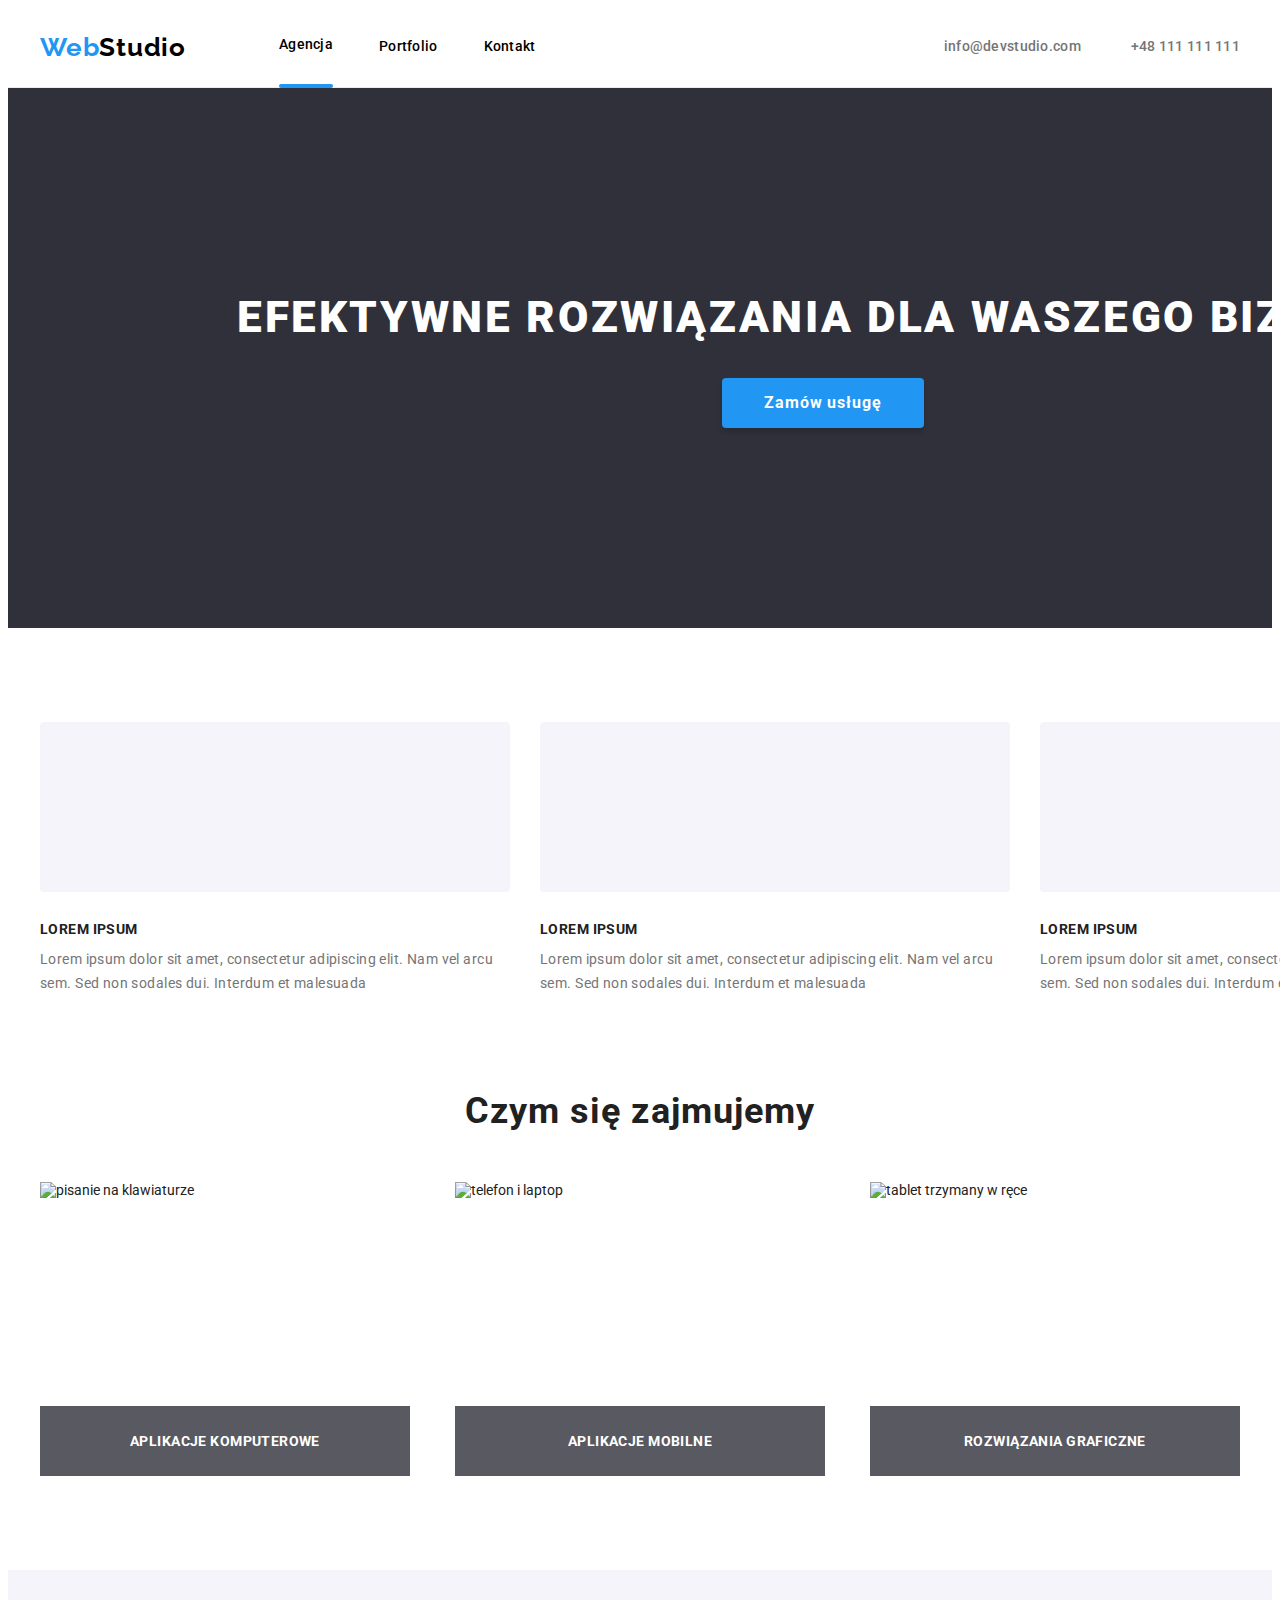
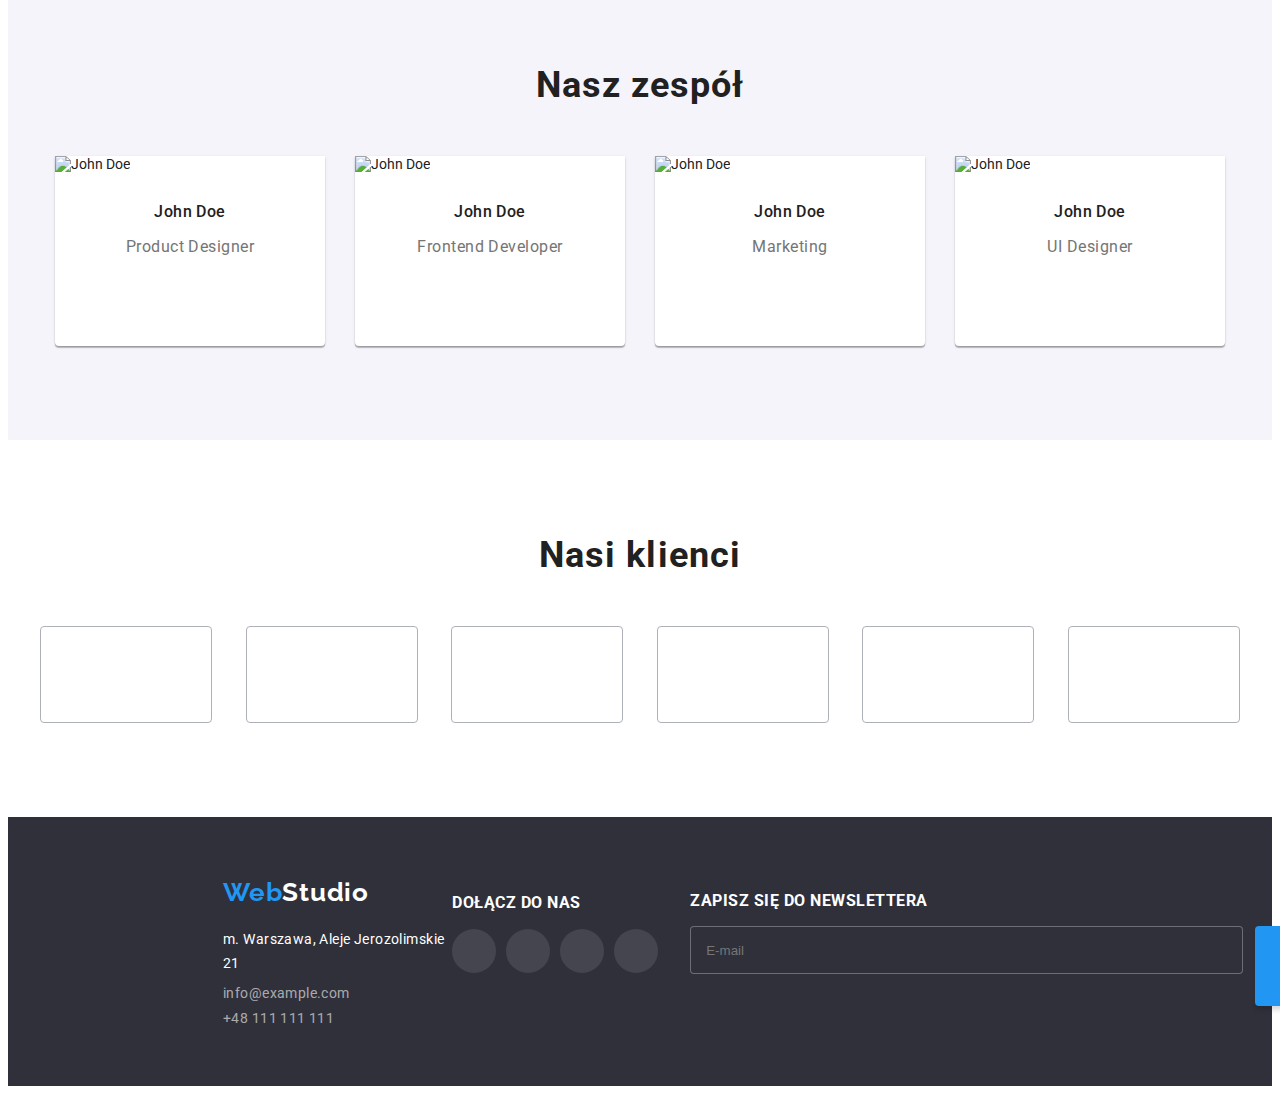
==== index.html @ e133c903 "start" ====
<!DOCTYPE html>
<html lang="pl">
    <head>
        <meta charset="UTF-8" />
        <title>Web Studio</title>
        <link
            rel="stylesheet"
            href="https://cdnjs.cloudflare.com/ajax/libs/modern-normalize/1.1.0/modern-normalize.min.css"
            integrity="sha512-wpPYUAdjBVSE4KJnH1VR1HeZfpl1ub8YT/NKx4PuQ5NmX2tKuGu6U/JRp5y+Y8XG2tV+wKQpNHVUX03MfMFn9Q=="
            crossorigin="anonymous"
            referrerpolicy="no-referrer"
        />
        <link rel="preconnect" href="https://fonts.googleapis.com" />
        <link rel="preconnect" href="https://fonts.gstatic.com" crossorigin />
        <link
            href="https://fonts.googleapis.com/css2?family=Raleway:wght@700&family=Roboto:ital,wght@0,400;0,500;0,900;1,700&display=swap"
            rel="stylesheet"
        />
        <link rel="stylesheet" href="css/styles.css" />
    </head>
    <body>
        <!-- HEADER -->
        <header class="page-header-background">
            <div class="container page-header">
                <div class="studio-nav-section">
                    <a href="index.html" class="logo"
                        >Web<span class="logo logo-black">Studio</span></a
                    >
                    <nav class="nav-section">
                        <ul class="menu-nav">
                            <li>
                                <a
                                    class="menu-nav-link link-active"
                                    href="index.html"
                                    >Agencja</a
                                >
                            </li>
                            <li>
                                <a class="menu-nav-link" href="portfolio.html"
                                    >Portfolio</a
                                >
                            </li>
                            <li>
                                <a class="menu-nav-link" href="#">Kontakt</a>
                            </li>
                        </ul>
                    </nav>
                </div>

                <div class="contact-header">
                    <a
                        class="contact-header header-icon"
                        href="mailto:info@devstudio.com"
                    >
                        <svg class="icon-envelope" width="16" height="12">
                            <use href="./images/icons.svg#icon-envelope"></use>
                        </svg>
                        info@devstudio.com</a
                    >

                    <a
                        class="contact-header header-icon"
                        href="tel:+48111111111"
                    >
                        <svg class="icon-smartphone" width="10" height="16">
                            <use
                                href="./images/icons.svg#icon-smartphone"
                            ></use>
                        </svg>
                        +48 111 111 111</a
                    >
                </div>
            </div>
        </header>

        <main>
            <!-- HERO -->
            <section class="hero-bg">
                <div class="hero">
                    <div class="container">
                        <h1 class="hero-title">
                            Efektywne rozwiązania dla waszego biznesu
                        </h1>
                        <button
                            class="hero-button"
                            type="button"
                            data-modal-open
                        >
                            Zamów usługę
                        </button>

                        <div class="backdrop is-hidden" data-modal>
                            <div class="modal">
                                <button
                                    type="button"
                                    class="modal-button"
                                    data-modal-close
                                >
                                    x
                                </button>

                                <form class="signup-form" name="signup-form">
                                    <h2 class="signup-form-title">
                                        Zostaw swoje dane w formularzu poniżej
                                    </h2>
                                    <label class="signup-form-label" for="name">
                                        Imię
                                        <svg
                                            class="signup-form-icon"
                                            width="18"
                                            height="18"
                                        >
                                            <use
                                                href="./images/icons.svg#icon-person"
                                            ></use>
                                        </svg>
                                        <input
                                            id="name"
                                            type="text"
                                            name="name"
                                            class="signup-form-input"
                                        />
                                    </label>

                                    <label class="signup-form-label">
                                        Telefon
                                        <svg
                                            class="signup-form-icon"
                                            width="18"
                                            height="18"
                                        >
                                            <use
                                                href="./images/icons.svg#icon-phone"
                                            ></use>
                                        </svg>
                                        <input
                                            class="signup-form-input"
                                            type="tel"
                                            name="phonenumber"
                                        />
                                    </label>

                                    <label class="signup-form-label">
                                        Email
                                        <svg
                                            class="signup-form-icon"
                                            width="18"
                                            height="18"
                                        >
                                            <use
                                                href="./images/icons.svg#icon-email-black"
                                            ></use>
                                        </svg>
                                        <input
                                            type="email"
                                            name="email"
                                            class="signup-form-input"
                                        />
                                    </label>

                                    <label
                                        for="textarea"
                                        class="signup-form-label"
                                        >Komentarz
                                        <textarea
                                            class="signup-form-text"
                                            id="textarea"
                                            name="comment"
                                            rows="5"
                                            placeholder="Wprowadź tekst"
                                        ></textarea>
                                    </label>

                                    <div class="signup-form-policy">
                                        <input
                                            class="policy-checkbox-button hidden-checkbox"
                                            type="checkbox"
                                            name="checkbox"
                                            id="policy-checkbox"
                                        />

                                        <label
                                            class="policy-checkbox"
                                            for="policy-checkbox"
                                            >Oświadczam iż akceptuję
                                            <a class="policy-terms" href="#"
                                                >Regulamin </a
                                            >i
                                            <a class="policy-terms" href="#">
                                                Politykę Prywatności.</a
                                            ></label
                                        >
                                    </div>
                                    <button
                                        class="signup-form-btn"
                                        type="submit"
                                    >
                                        Wyślij
                                    </button>
                                </form>
                            </div>
                        </div>
                    </div>
                </div>
            </section>
            <!--ADVANTAGES-->
            <section class="advantages">
                <div class="container">
                    <dl class="advantages-list">
                        <div class="advantages-item">
                            <div class="advantage-icon">
                                <svg width="70" height="70">
                                    <use
                                        width="70"
                                        height="70"
                                        href="./images/icons.svg#icon-antenna-1"
                                    ></use>
                                </svg>
                            </div>

                            <dt class="advantages-title">Lorem ipsum</dt>
                            <dd class="advantages-description">
                                Lorem ipsum dolor sit amet, consectetur
                                adipiscing elit. Nam vel arcu sem. Sed non
                                sodales dui. Interdum et malesuada
                            </dd>
                        </div>
                        <div class="advantages-item">
                            <div class="advantage-icon">
                                <svg width="70" height="70">
                                    <use
                                        width="70"
                                        height="70"
                                        href="./images/icons.svg#icon-clock-1"
                                    ></use>
                                </svg>
                            </div>
                            <dt class="advantages-title">Lorem ipsum</dt>
                            <dd class="advantages-description">
                                Lorem ipsum dolor sit amet, consectetur
                                adipiscing elit. Nam vel arcu sem. Sed non
                                sodales dui. Interdum et malesuada
                            </dd>
                        </div>
                        <div class="advantages-item">
                            <div class="advantage-icon">
                                <svg width="70" height="70">
                                    <use
                                        width="70"
                                        height="70"
                                        href="./images/icons.svg#icon-diagram-1"
                                    ></use>
                                </svg>
                            </div>

                            <dt class="advantages-title">Lorem ipsum</dt>
                            <dd class="advantages-description">
                                Lorem ipsum dolor sit amet, consectetur
                                adipiscing elit. Nam vel arcu sem. Sed non
                                sodales dui. Interdum et malesuada
                            </dd>
                        </div>
                        <div class="advantages-item">
                            <div class="advantage-icon">
                                <svg width="70" height="70">
                                    <use
                                        width="70"
                                        height="70"
                                        href="./images/icons.svg#icon-astronaut-1"
                                    ></use>
                                </svg>
                            </div>
                            <dt class="advantages-title">Lorem ipsum</dt>
                            <dd class="advantages-description">
                                Lorem ipsum dolor sit amet, consectetur
                                adipiscing elit. Nam vel arcu sem. Sed non
                                sodales dui. Interdum et malesuada
                            </dd>
                        </div>
                    </dl>
                </div>
            </section>
            <!--WHAT WE DO-->
            <section class="section">
                <div class="container">
                    <h2 class="job-header">Czym się zajmujemy</h2>
                    <ul class="job-list">
                        <li class="job-container">
                            <img
                                class="job-item"
                                src="images/what_we_do/box1.jpg"
                                alt="pisanie na klawiaturze"
                                width="370"
                                height="294"
                            />
                            <div class="job-overlay">
                                <p class="job-text">Aplikacje komputerowe</p>
                            </div>
                        </li>
                        <li class="job-container">
                            <img
                                class="job-item"
                                src="images/what_we_do/box2.jpg"
                                alt="telefon i laptop"
                                width="370"
                                height="294"
                            />
                            <div class="job-overlay">
                                <p class="job-text">Aplikacje mobilne</p>
                            </div>
                        </li>
                        <li class="job-container">
                            <img
                                class="job-item"
                                src="images/what_we_do/box3.jpg"
                                alt="tablet trzymany w ręce"
                                width="370"
                                height="294"
                            />
                            <div class="job-overlay">
                                <p class="job-text">Rozwiązania graficzne</p>
                            </div>
                        </li>
                    </ul>
                </div>
            </section>

            <!--OUR TEAM-->
            <section class="team section">
                <div class="container">
                    <h2 class="team-header">Nasz zespół</h2>
                    <!-- EMPLOYEE LIST -->
                    <ul class="team-list">
                        <li>
                            <div class="team-item">
                                <img
                                    src="images/our_team/img1.jpg"
                                    alt="John Doe"
                                    width="270"
                                    height="260"
                                />
                                <h3 class="team-name">John Doe</h3>
                                <p class="team-job">Product Designer</p>
                                <!-- SOCIAL LINKS LIST -->
                                <ul class="team-icons">
                                    <li class="team-icon-box">
                                        <a class="team-icons-link" href="#">
                                            <svg
                                                class="team-social"
                                                width="44"
                                                height="44"
                                            >
                                                <use
                                                    class="circle-insta"
                                                    width="20"
                                                    heigh="20"
                                                    href="./images/icons.svg#icon-instagram-2"
                                                ></use>
                                            </svg>
                                        </a>
                                    </li>

                                    <li class="team-icon-box">
                                        <a class="team-icons-link" href="#">
                                            <svg
                                                class="team-social"
                                                width="44"
                                                height="44"
                                            >
                                                <use
                                                    class="circle-twitter"
                                                    width="20"
                                                    href="./images/icons.svg#icon-twitter-1"
                                                ></use>
                                            </svg>
                                        </a>
                                    </li>
                                    <li class="team-icon-box">
                                        <a class="team-icons-link" href="#">
                                            <svg
                                                class="team-social"
                                                width="44"
                                                height="44"
                                            >
                                                <use
                                                    class="circle-facebook"
                                                    width="20"
                                                    href="./images/icons.svg#icon-facebook-1"
                                                ></use>
                                            </svg>
                                        </a>
                                    </li>
                                    <li class="team-icon-box">
                                        <a class="team-icons-link" href="#">
                                            <svg
                                                class="team-social"
                                                width="44"
                                                height="44"
                                            >
                                                <use
                                                    class="circle-likedin"
                                                    width="20"
                                                    href="./images/icons.svg#icon-linkedin-1"
                                                ></use>
                                            </svg>
                                        </a>
                                    </li>
                                </ul>
                            </div>
                        </li>

                        <li class="team-icon-box">
                            <div class="team-item">
                                <img
                                    src="images/our_team/img2.jpg"
                                    alt="John Doe"
                                    width="270"
                                    height="260"
                                />
                                <h3 class="team-name">John Doe</h3>
                                <p class="team-job">Frontend Developer</p>
                                <ul class="team-icons">
                                    <li class="team-icon-box">
                                        <a class="team-icons-link" href="#">
                                            <svg
                                                class="team-social"
                                                width="44"
                                                height="44"
                                            >
                                                <use
                                                    class="circle-insta"
                                                    width="20"
                                                    heigh="20"
                                                    href="./images/icons.svg#icon-instagram-2"
                                                ></use>
                                            </svg>
                                        </a>
                                    </li>

                                    <li class="team-icon-box">
                                        <a class="team-icons-link" href="#">
                                            <svg
                                                class="team-social"
                                                width="44"
                                                height="44"
                                            >
                                                <use
                                                    class="circle-twitter"
                                                    width="20"
                                                    href="./images/icons.svg#icon-twitter-1"
                                                ></use>
                                            </svg>
                                        </a>
                                    </li>
                                    <li class="team-icon-box">
                                        <a class="team-icons-link" href="#">
                                            <svg
                                                class="team-social"
                                                width="44"
                                                height="44"
                                            >
                                                <use
                                                    class="circle-facebook"
                                                    width="20"
                                                    href="./images/icons.svg#icon-facebook-1"
                                                ></use>
                                            </svg>
                                        </a>
                                    </li>
                                    <li class="team-icon-box">
                                        <a class="team-icons-link" href="#">
                                            <svg
                                                class="team-social"
                                                width="44"
                                                height="44"
                                            >
                                                <use
                                                    class="circle-likedin"
                                                    width="20"
                                                    href="./images/icons.svg#icon-linkedin-1"
                                                ></use>
                                            </svg>
                                        </a>
                                    </li>
                                </ul>
                            </div>
                        </li>
                        <li>
                            <div class="team-item">
                                <img
                                    src="images/our_team/img3.jpg"
                                    alt="John Doe"
                                    width="270"
                                    height="260"
                                />
                                <h3 class="team-name">John Doe</h3>
                                <p class="team-job">Marketing</p>
                                <ul class="team-icons">
                                    <li class="team-icon-box">
                                        <a class="team-icons-link" href="#">
                                            <svg
                                                class="team-social"
                                                width="44"
                                                height="44"
                                            >
                                                <use
                                                    class="circle-insta"
                                                    width="20"
                                                    heigh="20"
                                                    href="./images/icons.svg#icon-instagram-2"
                                                ></use>
                                            </svg>
                                        </a>
                                    </li>

                                    <li class="team-icon-box">
                                        <a class="team-icons-link" href="#">
                                            <svg
                                                class="team-social"
                                                width="44"
                                                height="44"
                                            >
                                                <use
                                                    class="circle-twitter"
                                                    width="20"
                                                    href="./images/icons.svg#icon-twitter-1"
                                                ></use>
                                            </svg>
                                        </a>
                                    </li>
                                    <li class="team-icon-box">
                                        <a class="team-icons-link" href="#">
                                            <svg
                                                class="team-social"
                                                width="44"
                                                height="44"
                                            >
                                                <use
                                                    class="circle-facebook"
                                                    width="20"
                                                    href="./images/icons.svg#icon-facebook-1"
                                                ></use>
                                            </svg>
                                        </a>
                                    </li>
                                    <li class="team-icon-box">
                                        <a class="team-icons-link" href="#">
                                            <svg
                                                class="team-social"
                                                width="44"
                                                height="44"
                                            >
                                                <use
                                                    class="circle-likedin"
                                                    width="20"
                                                    href="./images/icons.svg#icon-linkedin-1"
                                                ></use>
                                            </svg>
                                        </a>
                                    </li>
                                </ul>
                            </div>
                        </li>
                        <li>
                            <div class="team-item">
                                <img
                                    src="images/our_team/img4.jpg"
                                    alt="John Doe"
                                    width="270"
                                    height="260"
                                />
                                <h3 class="team-name">John Doe</h3>
                                <p class="team-job">UI Designer</p>
                                <ul class="team-icons">
                                    <li class="team-icon-box">
                                        <a class="team-icons-link" href="#">
                                            <svg
                                                class="team-social"
                                                width="44"
                                                height="44"
                                            >
                                                <use
                                                    class="circle-insta"
                                                    width="20"
                                                    heigh="20"
                                                    href="./images/icons.svg#icon-instagram-2"
                                                ></use>
                                            </svg>
                                        </a>
                                    </li>

                                    <li class="team-icon-box">
                                        <a class="team-icons-link" href="#">
                                            <svg
                                                class="team-social"
                                                width="44"
                                                height="44"
                                            >
                                                <use
                                                    class="circle-twitter"
                                                    width="20"
                                                    href="./images/icons.svg#icon-twitter-1"
                                                ></use>
                                            </svg>
                                        </a>
                                    </li>
                                    <li class="team-icon-box">
                                        <a class="team-icons-link" href="#">
                                            <svg
                                                class="team-social"
                                                width="44"
                                                height="44"
                                            >
                                                <use
                                                    class="circle-facebook"
                                                    width="20"
                                                    href="./images/icons.svg#icon-facebook-1"
                                                ></use>
                                            </svg>
                                        </a>
                                    </li>
                                    <li class="team-icon-box">
                                        <a class="team-icons-link" href="#">
                                            <svg
                                                class="team-social"
                                                width="44"
                                                height="44"
                                            >
                                                <use
                                                    class="circle-likedin"
                                                    width="20"
                                                    href="./images/icons.svg#icon-linkedin-1"
                                                ></use>
                                            </svg>
                                        </a>
                                    </li>
                                </ul>
                            </div>
                        </li>
                    </ul>
                </div>
            </section>
            <!-- OUR CLIENTS -->
            <section class="clients section">
                <div class="container">
                    <h2 class="clients-header">Nasi klienci</h2>
                    <ul class="clients-list">
                        <li class="client-box">
                            <a class="client-item" href="#">
                                <svg width="106" height="60.04">
                                    <use
                                        class="client-logo"
                                        href="./images/icons.svg#icon-logo"
                                    />
                                </svg>
                            </a>
                        </li>

                        <li>
                            <a class="client-item" href="#">
                                <svg width="106" height="60.04">
                                    <use
                                        class="client-logo"
                                        href="./images/icons.svg#icon-logo-1"
                                    />
                                </svg>
                            </a>
                        </li>

                        <li>
                            <a class="client-item" href="#">
                                <svg width="106" height="60.04">
                                    <use
                                        class="client-logo"
                                        href="./images/icons.svg#icon-logo-2"
                                    />
                                </svg>
                            </a>
                        </li>
                        <li>
                            <a class="client-item" href="#">
                                <svg width="106" height="60.04">
                                    <use
                                        class="client-logo"
                                        href="./images/icons.svg#icon-logo-3"
                                    />
                                </svg>
                            </a>
                        </li>
                        <li>
                            <a class="client-item" href="#">
                                <svg width="106" height="60.04">
                                    <use
                                        class="client-logo"
                                        href="./images/icons.svg#icon-logo-4"
                                    />
                                </svg>
                            </a>
                        </li>
                        <li>
                            <a class="client-item" href="#">
                                <svg width="106" height="60.04">
                                    <use
                                        class="client-logo"
                                        href="./images/icons.svg#icon-logo-5"
                                    />
                                </svg>
                            </a>
                        </li>
                    </ul>
                </div>
            </section>
        </main>
        <!-- FOOTER -->
        <footer class="footer">
            <div class="container footer-parts">
                <div class="footer-contacts">
                    <a href="index.html" class="logo"
                        >Web<span class="logo logo-white">Studio</span></a
                    >
                    <address>
                        <p class="address-footer">
                            m. Warszawa, Aleje Jerozolimskie 21
                        </p>
                        <p class="contact-footer-mail">info@example.com</p>
                        <p class="contact-footer-tel">+48 111 111 111</p>
                    </address>
                </div>
                <div class="footer-social">
                    <h3 class="footer-header">Dołącz do nas</h3>

                    <ul class="team-icons footer-icons">
                        <li class="team-icon-box">
                            <a
                                class="team-icons-link footer-icons-link"
                                href="#"
                            >
                                <svg class="team-social" width="44" height="44">
                                    <use
                                        class="circle-insta"
                                        width="20"
                                        heigh="20"
                                        href="./images/icons.svg#icon-instagram-2"
                                    ></use>
                                </svg>
                            </a>
                        </li>

                        <li class="team-icon-box">
                            <a
                                class="team-icons-link footer-icons-link"
                                href="#"
                            >
                                <svg class="team-social" width="44" height="44">
                                    <use
                                        class="circle-twitter"
                                        width="20"
                                        href="./images/icons.svg#icon-twitter-1"
                                    ></use>
                                </svg>
                            </a>
                        </li>
                        <li class="team-icon-box">
                            <a
                                class="team-icons-link footer-icons-link"
                                href="#"
                            >
                                <svg class="team-social" width="44" height="44">
                                    <use
                                        class="circle-facebook"
                                        width="20"
                                        href="./images/icons.svg#icon-facebook-1"
                                    ></use>
                                </svg>
                            </a>
                        </li>
                        <li class="team-icon-box">
                            <a
                                class="team-icons-link footer-icons-link"
                                href="#"
                            >
                                <svg class="team-social" width="44" height="44">
                                    <use
                                        class="circle-likedin"
                                        width="20"
                                        href="./images/icons.svg#icon-linkedin-1"
                                    ></use>
                                </svg>
                            </a>
                        </li>
                    </ul>
                </div>
                <div>
                    <h3 class="newsletter-cta">Zapisz się do newslettera</h3>

                    <div class="newsletter">
                        <form class="newsletter-form">
                            <label class="newsletter-label" for="newsletter">
                                <input
                                    class="newsletter-mail"
                                    type="mail"
                                    id="newsletter"
                                    name="newsletter"
                                    placeholder="E-mail"
                            /></label>
                            <button class="newsletter-btn" type="submit">
                                Zapisz się
                                <svg
                                    width="24"
                                    height="24"
                                    class="newsletter-icon"
                                >
                                    <use
                                        href="./images/icons.svg#icon-icon-send"
                                    ></use>
                                </svg>
                            </button>
                        </form>
                    </div>
                </div>
            </div>
        </footer>

        <script src="./js/modal.js"></script>
    </body>
</html>
---- css/styles.css ----
:root {
    --logo-text-color-blue: #2196f3;
    --logo-text-color-black: #000000;
    --main-font-color: #212121;
    --contact-color: #757575;
    --contact-color-footer: rgba(255, 255, 255, 0.6);
    --main-white-color: #ffffff;
    --background-color: #2f303a;
    --button-color: #f5f4fa;
    --border-color: #ececec;
    --box-shadow-color: rgba(0, 0, 0, 0.12);
    --box-shadow-color2: rgba(0, 0, 0, 0.14);
    --box-shadow-color3: rgba(0, 0, 0, 0.2);
    --box-shadow-color4: rgba(0, 0, 0, 0.06);
    --box-shadow-color5: rgba(0, 0, 0, 0.16);
    --button-border: rgba(0, 0, 0, 0.15);
    --button-shadow1: rgba(0, 0, 0, 0.1);
    --button-shadow2: rgba(0, 0, 0, 0.08);
    --item-border: #eeeeee;
    --stroke-color: #afb1b8;
    --gradient-color: rgba(47, 48, 58, 0.4);
    --footer-circle-bg: rgba(255, 255, 255, 0.1);
}

body {
    font-family: 'Roboto', serif;
    font-size: 14px;
    color: var(--main-font-color);
    text-decoration: none;
}

.container {
    width: 1200px;
    padding-left: 15px;
    padding-right: 15px;
    margin: 0 auto;
}

.logo {
    font-family: 'Raleway';
    font-size: 26px;
    font-weight: 700;
    color: var(--logo-text-color-blue);
    line-height: 1.19;
    letter-spacing: 0.03em;
    text-decoration: none;
}

.logo-black {
    color: var(--logo-text-color-black);
}
.logo-white {
    color: var(--main-white-color);
}

/* header */
.page-header-background {
    border-bottom: 1px solid var(--border-color);
    padding-top: 24px;
    padding-bottom: 24px;
}
.page-header {
    display: flex;
    align-items: center;
    justify-content: space-between;
    flex-wrap: nowrap;
    background-color: var(--main-white-color);
    border-bottom-width: 1px solid var(--border-color);
}

.nav-section {
    display: inline-flex;
    justify-content: space-between;
    align-items: center;
}

.studio-nav-section {
    display: flex;
    justify-content: space-between;
    align-items: center;
}

.menu-nav {
    font-weight: 500;
    line-height: 1.14;
    letter-spacing: 0.02em;
    text-decoration: none;
    color: var(--main-font-color);
    display: flex;
    justify-content: space-between;
    align-items: center;
    list-style: none;
    padding-left: 93px;
    gap: 46px;
    margin: 0;
}

.menu-nav-link {
    color: var(--logo-text-color-black);
    text-decoration: none;
    transition: color 250ms cubic-bezier(0.4, 0, 0.2, 1);
}

.menu-nav-link:hover,
.menu-nav-link:focus {
    color: var(--logo-text-color-blue);
}

.link-active {
}

.link-active::after {
    content: '';
    display: block;
    width: 100%;
    height: 4px;
    background-color: var(--logo-text-color-blue);
    border-radius: 2px;
    position: relative;
    bottom: -31px;
}

.contact-header {
    color: var(--contact-color);
    font-weight: 500;
    line-height: 1.14;
    letter-spacing: 0.02em;
    text-decoration: none;
    display: inline-flex;
    align-items: center;
    gap: 0 30px;
    transition: color 250ms cubic-bezier(0.4, 0, 0.2, 1);
}

.contact-header:hover {
    color: var(--logo-text-color-blue);
}

.contact-header:focus {
    color: var(--logo-text-color-blue);
}

.header-icon {
    display: inline-flex;
    gap: 10px;
}

.icon-envelope {
    fill: currentColor;
}

.icon-smartphone {
    fill: currentColor;
}

.section {
    padding-top: 94px;
    padding-bottom: 94px;
}

/* hero */

.hero-bg {
    background-color: var(--background-color);
}
.hero {
    padding: 200px;
    background-color: var(--background-color);
    background-image: linear-gradient(
            to bottom,
            var(--gradient-color),
            var(--gradient-color)
        ),
        url(../images/hero-bg.jpg);
    background-repeat: no-repeat;
    background-size: cover;
    max-width: 1600px;
    margin: 0 auto;
}

.hero-title {
    font-size: 44px;
    font-weight: 900;
    color: var(--main-white-color);
    line-height: 1.36;
    text-align: center;
    letter-spacing: 0.06em;
    text-transform: uppercase;
    margin: 0 auto;
    margin-bottom: 30px;
}

.hero-button {
    color: var(--main-white-color);
    font-family: 'Roboto', serif;
    font-weight: 700;
    font-size: 16px;
    line-height: 1.88;
    letter-spacing: 0.06em;
    background: var(--logo-text-color-blue);
    text-align: center;
    display: block;
    margin: auto;
    cursor: pointer;
    box-shadow: 0px 4px 4px var(--button-border);
    border-radius: 4px;
    border-style: none;
    padding: 10px 42px;
}
/* filter btn */
.filter-button {
    font-family: 'Roboto', serif;
    color: var(--main-font-color);
    font-size: 16px;
    font-weight: 500;
    line-height: 1.63;
    text-align: center;
    letter-spacing: 0.03em;
    background-color: var(--button-color);
    border: none;
    border-radius: 4px;
    cursor: pointer;
    padding: 6px 22px;
    transition: color 250ms cubic-bezier(0.4, 0, 0.2, 1),
        background-color 250ms cubic-bezier(0.4, 0, 0.2, 1),
        box-shadow 250ms cubic-bezier(0.4, 0, 0.2, 1);
}

.filter-button:hover {
    color: var(--main-white-color);
    background-color: var(--logo-text-color-blue);
    box-shadow: 0px 3px 1px var(--button-shadow1),
        0px 1px 2px var(--button-shadow2), 0px 2px 2px var(--box-shadow-color);
    border-radius: 4px;
}

.filter-button:focus {
    color: var(--main-white-color);
    background-color: var(--logo-text-color-blue);
}

/* advantages */
.advantages {
    display: flex;
    justify-content: space-between;
    padding-top: 94px;
}
.advantages-item {
    align-self: flex-start;
}

.advantages-list {
    display: flex;
    align-items: center;
    justify-content: space-between;
    margin: 0;
    gap: 30px;
}

.advantages-title {
    font-weight: 700;
    line-height: 1.14;
    letter-spacing: 0.03em;
    text-transform: uppercase;
    justify-items: center;
}

.advantages-description {
    line-height: 1.71;
    letter-spacing: 0.03em;
    color: var(--contact-color);
    margin-top: 10px;
    margin-left: 0px;
    margin-right: 0px;
}
.advantage-icon {
    background-color: var(--button-color);
    width: 270px;
    height: 120px;
    border-radius: 4px;
    padding: 25px 100px;
    margin-bottom: 30px;
}
/* what we do */
.job-header {
    font-weight: 700;
    font-size: 36px;
    line-height: 1.17;
    text-align: center;
    letter-spacing: 0.03em;
    margin-top: 0px;
    margin-bottom: 0px;
}
.job-container {
    position: relative;
    display: flex;
    justify-content: center;
    align-items: center;
}

.job-item {
    display: block;
}
.job-overlay {
    background-color: rgba(47, 48, 58, 0.8);
    position: absolute;
    width: 100%;
    bottom: 0px;
    margin: 0;
    padding: 27px 0;
}
.job-text {
    color: var(--main-white-color);
    font-family: 'Roboto';
    font-style: normal;
    font-weight: 700;
    font-size: 14px;
    line-height: 16px;
    text-align: center;
    letter-spacing: 0.03em;
    text-transform: uppercase;
    margin: 0;
}
/* team */
.team {
    background-color: var(--button-color);
}
.team-header {
    font-weight: 700;
    font-size: 36px;
    line-height: 1.17;
    text-align: center;
    letter-spacing: 0.03em;
    margin-top: 0px;
    margin-bottom: 0px;
}

.team-item {
    background-color: var(--main-white-color);
    box-shadow: 0px 1px 3px var(--box-shadow-color),
        0px 1px 1px var(--box-shadow-color2),
        0px 2px 1px var(--box-shadow-color3);
    border-radius: 0px 0px 4px 4px;
    padding-bottom: 30px;
}
.team-name {
    font-weight: 500;
    font-size: 16px;
    line-height: 1.19;
    text-align: center;
    letter-spacing: 0.03em;
    margin-bottom: 10px;
    margin-top: 30px;
}

.team-job {
    font-size: 16px;
    line-height: 1.19;
    text-align: center;
    letter-spacing: 0.03em;
    color: var(--contact-color);
    margin-bottom: 0px;
}

.team-list {
    list-style: none;
    display: flex;
    justify-content: center;
    gap: 30px;
    margin-top: 50px;
    margin-bottom: 0px;
    padding-left: 0;
}
.team-icons {
    display: flex;
    justify-content: space-between;
    align-items: center;
    list-style: none;
    margin-top: 16px;
    padding: 0 32px;
    gap: 10px;
}

.team-icons-link {
    fill: var(--stroke-color);
    width: 44px;
    height: 44px;
    display: block;
    transition: fill 250ms cubic-bezier(0.4, 0, 0.2, 1),
        color 250ms cubic-bezier(0.4, 0, 0.2, 1);
}

.team-icon-box:hover > .team-icons-link {
    border-radius: 50%;
    background-color: var(--logo-text-color-blue);
    fill: var(--main-white-color);
}

.team-icon-box:focus > .team-icons-link {
    border-radius: 50%;
    background-color: var(--logo-text-color-blue);
    fill: var(--main-white-color);
}

.team-social {
    padding: 12px;
}

.job-list {
    list-style: none;
    display: flex;
    justify-content: space-between;
    gap: 30px;
    margin-top: 50px;
    margin-bottom: 0px;
    padding-left: 0px;
}

.filter-list {
    list-style: none;
    display: flex;
    align-items: flex-start;
    gap: 8px;
    padding: 0;
    margin-left: 314px;
    margin-right: 314px;
    margin-top: 0px;
    margin-bottom: 34px;
}
/* projects */

.projects-list {
    list-style: none;
    display: flex;
    flex-wrap: wrap;
    align-items: center;
    justify-content: space-between;
    padding: 0px;
    margin: 0px;
}
.project-box {
    margin: 0px;
}

.project-card {
    position: relative;
    display: flex;
    overflow: hidden;
}
.project-bg {
    background-color: rgba(33, 150, 243, 0.9);
    width: 100%;
    height: 100%;
    position: absolute;
    padding-left: 24px;
    transform: translateY(100%);
    transition: transform 250ms cubic-bezier(0.4, 0, 0.2, 1);
    z-index: -1;
    padding-top: 49px;
}
.project-bg-text {
    font-weight: 400;
    font-size: 18px;
    line-height: 2;
    letter-spacing: 0.03em;
    color: var(--main-white-color);
    margin: 0;
}

.project-card:hover .project-bg {
    transform: translateY(0);
    z-index: 1;
}
.project-item {
    padding-bottom: 20px;
    margin-bottom: 30px;
    background: var(--main-white-color);
    border: 1px solid var(--item-border);
    transition: box-shadow 250ms cubic-bezier(0.4, 0, 0.2, 1);
}

.project-item:hover {
    box-shadow: 0px 1px 1px var(--box-shadow-color),
        0px 4px 4px var(--box-shadow-color4),
        1px 4px 6px var(--box-shadow-color5);
    cursor: pointer;
}

.project-header {
    font-weight: 700;
    font-size: 18px;
    line-height: 2;
    letter-spacing: 0.06em;
    margin-top: 20px;
    margin-bottom: 4px;
}

.project-category {
    color: var(--contact-color);
    font-size: 16px;
    line-height: 1.875;
    letter-spacing: 0.03em;
    margin-top: 0px;
    margin-bottom: 0px;
}

.project-description {
    padding-left: 24px;
    padding-right: 24px;
    z-index: 1;
}

.social-links {
    align-items: center;
    display: flex;
}

/* clients */
.clients-header {
    font-weight: 700;
    font-size: 36px;
    line-height: 1.17;
    text-align: center;
    letter-spacing: 0.03em;
    margin-top: 0px;
    margin-bottom: 0px;
}
.clients-list {
    list-style: none;
    display: flex;
    justify-content: space-between;
    gap: 30px;
    margin-top: 50px;
    margin-bottom: 0px;
    padding-left: 0;
}

.client-item:hover,
.client-item:focus {
    fill: var(--logo-text-color-blue);
    border-radius: 4px;
    border: 1px solid var(--logo-text-color-blue);
}

.client-item {
    border: 1px solid var(--stroke-color);
    border-radius: 4px;
    padding: 16px 32px;
    fill: var(--stroke-color);
    display: block;
    transition: fill 250ms cubic-bezier(0.4, 0, 0.2, 1);
}

/* footer */

.footer.contacts {
}
.footer-social {
}
.footer-icons {
    display: flex;
    justify-content: space-between;
    padding-left: 0px;
}
.footer-parts {
    display: flex;
    justify-content: space-between;
}

.footer-header {
    font-weight: 700;
    line-height: 1, 71;
    text-transform: uppercase;
    letter-spacing: 0.03em;
    color: var(--main-white-color);
}

.contact-footer-mail {
    line-height: 1, 71;
    letter-spacing: 0.03em;
    color: var(--contact-color-footer);
    font-style: normal;
    margin-top: 9px;
    margin-bottom: 9px;
}

.contact-footer-tel {
    line-height: 1, 71;
    letter-spacing: 0.03em;
    color: var(--contact-color-footer);
    font-style: normal;
    margin-top: 0px;
    margin-bottom: 0px;
}

.footer-button {
}

.address-footer {
    line-height: 1.71;
    letter-spacing: 0.03em;
    color: var(--main-white-color);
    font-style: normal;
    margin-bottom: 0;
    margin-top: 20px;
}

.footer {
    background-color: var(--background-color);
    padding: 60px 200px;
}
.footer-icons-link {
    fill: var(--main-white-color);
    border-radius: 50%;
    background-color: var(--footer-circle-bg);
    transition: fill 250ms cubic-bezier(0.4, 0, 0.2, 1),
        background-color 250ms cubic-bezier(0.4, 0, 0.2, 1),
        border-radius 250ms cubic-bezier(0.4, 0, 0.2, 1);
}

.footer-icons-link:hover {
    border-radius: 50%;
    background-color: var(--logo-text-color-blue);
    fill: var(--main-white-color);
}

/* FOOTER-NEWSLETTER */
.newsletter {
    display: flex;
    justify-content: space-between;
}

.newsletter-form {
    display: flex;
    justify-content: space-between;
    gap: 12px;
}
.newsletter-cta {
    font-weight: 700;
    line-height: 16px;
    letter-spacing: 0.03em;
    text-transform: uppercase;
    color: var(--main-white-color);
}
.newsletter-mail {
    border: 1px solid rgba(255, 255, 255, 0.3);
    background-color: var(--background-color);
    border-radius: 4px;
    outline: none;
    min-width: 358px;
    padding: 16px 178px 15px 15px;
}
.newsletter-btn {
    padding: 10px 28px 10px 42px;
    background: var(--logo-text-color-blue);
    box-shadow: 0px 4px 4px var(--button-border);
    border-radius: 4px;
    border: 0;
    display: flex;
    align-items: center;
    text-align: center;
    color: var(--main-white-color);
    font-weight: 700;
    font-size: 16px;
    line-height: 30px;
    cursor: pointer;
}
.newsletter-icon {
    fill: var(--main-white-color);
    margin-left: 24px;
}

/* SIGNUP-FORM */
.signup-form {
    position: absolute;
    display: flex;
    flex-direction: column;
    align-items: space-between;
    gap: 21px;
    padding: 40px;
    width: 100%;
    height: 100%;
}
.signup-form h2 {
    margin-top: 0;
    margin-bottom: 0;
    font-weight: 700;
    font-size: 20px;
    line-height: 1, 15;
    text-align: center;
    letter-spacing: 0.03em;
}
/* .signup-form-box {
    border: 1px solid rgba(33, 33, 33, 0.2);
    border-radius: 4px;
    width: 100%;
    height: 40px;
    position: relative;
} */

.signup-form-box:focus-within {
    border-color: var(--logo-text-color-blue);
    fill: var(--logo-text-color-blue);
    transition: 250ms cubic-bezier(0.4, 0, 0.2, 1);
}

.signup-form-input {
    text-indent: 42px;
    font-weight: 400;
    font-size: 12px;
    line-height: 1.17;
    letter-spacing: 0.01em;
    outline: none;
    border: 1px solid rgba(33, 33, 33, 0.2);
    border-radius: 4px;
    left: 0;
    padding-left: 15px;
    padding-top: 12px;
    padding-bottom: 12px;
    width: 100%;
    margin-top: 5px;
}
.signup-form-input:focus-within {
    border: 1px solid var(--logo-text-color-blue);
}
.signup-form-label:focus-within {
    fill: var(--logo-text-color-blue);
}
.signup-form-text:focus {
    border: 1px solid var(--logo-text-color-blue);
}

.signup-form-label {
    display: block;
    position: relative;
    width: 100%;
    min-height: 58px;
    font-weight: 400;
    font-size: 12px;
    line-height: 14px;
    letter-spacing: 0.01em;
    color: var(--contact-color);
}
.signup-form-icon {
    position: absolute;
    top: 30px;
    left: 10px;
    z-index: 2;
}

.text {
    position: relative;
    min-height: 120px;
}
.signup-form-text {
    outline: none;
    border: none;
    resize: none;
    border: 1px solid rgba(33, 33, 33, 0.2);
    border-radius: 4px;
    width: 100%;
    padding: 12px 16px;
    margin-top: 5px;
}
.signup-form-policy {
    position: relative;
    width: 100%;
    padding-left: 10px;
    padding-right: 10px;
}

.policy-checkbox {
    font-weight: 400;
    line-height: 24px;
    letter-spacing: 0.03em;
    color: var(--contact-color);
    margin-left: 8px;
}
.policy-checkbox:focus-within {
    fill: var(--logo-text-color-blue);
}

.policy-checkbox-button {
    width: 16px;
    height: 15px;
    border: 1px solid;
    border-radius: 2px;
    transition: 250ms cubic-bezier(0.4, 0, 0.2, 1);
}

.policy-checkbox-button:checked::before {
    position: absolute;
    content: url('../images/icon-check.svg');
    width: 16px;
    height: 15px;
    position: absolute;
    top: 2px;
    left: 10px;
    z-index: 2;
}
.hidden-checkbox {
    appearance: none;
    outline: none;
}
.policy-terms {
    color: var(--logo-text-color-blue);
}
.signup-form-btn {
    padding: 10px 76px;
    background: var(--logo-text-color-blue);
    box-shadow: 0px 4px 4px rgba(0, 0, 0, 0.15);
    border-radius: 4px;
    border: 0cm;
    color: var(--main-white-color);
    font-weight: 700;
    font-size: 16px;
    line-height: 30px;
    cursor: pointer;
    max-width: 200px;
    margin: 0 auto;
}
.is-hidden {
    pointer-events: none;
    opacity: 0;
    visibility: hidden;
}

.modal {
    width: 528px;
    height: 581px;
    background-color: var(--main-white-color);
    border-radius: 4px;
    position: absolute;
    top: 50%;
    left: 50%;
    transform: translate(-50%, -50%);
    opacity: 1;
    display: block;
    z-index: 2;
}

.modal-button {
    border: 1px;
    width: 30px;
    height: 30px;
    border-radius: 50%;
    border: 1px solid rgba(0, 0, 0, 0.1);
    padding: 6px;
    background-color: var(--main-white-color);
    position: absolute;
    left: 490px;
    top: 8px;
    color: var(--logo-text-color-black);
    cursor: pointer;
    z-index: 2;
}

.backdrop {
    width: 100%;
    height: 100%;
    background-color: rgba(0, 0, 0, 0.2);
    position: fixed;
    left: 0;
    top: 0;
    transition-property: scale(1);
    transition-duration: 1000ms;
    transition-timing-function: ease;
}
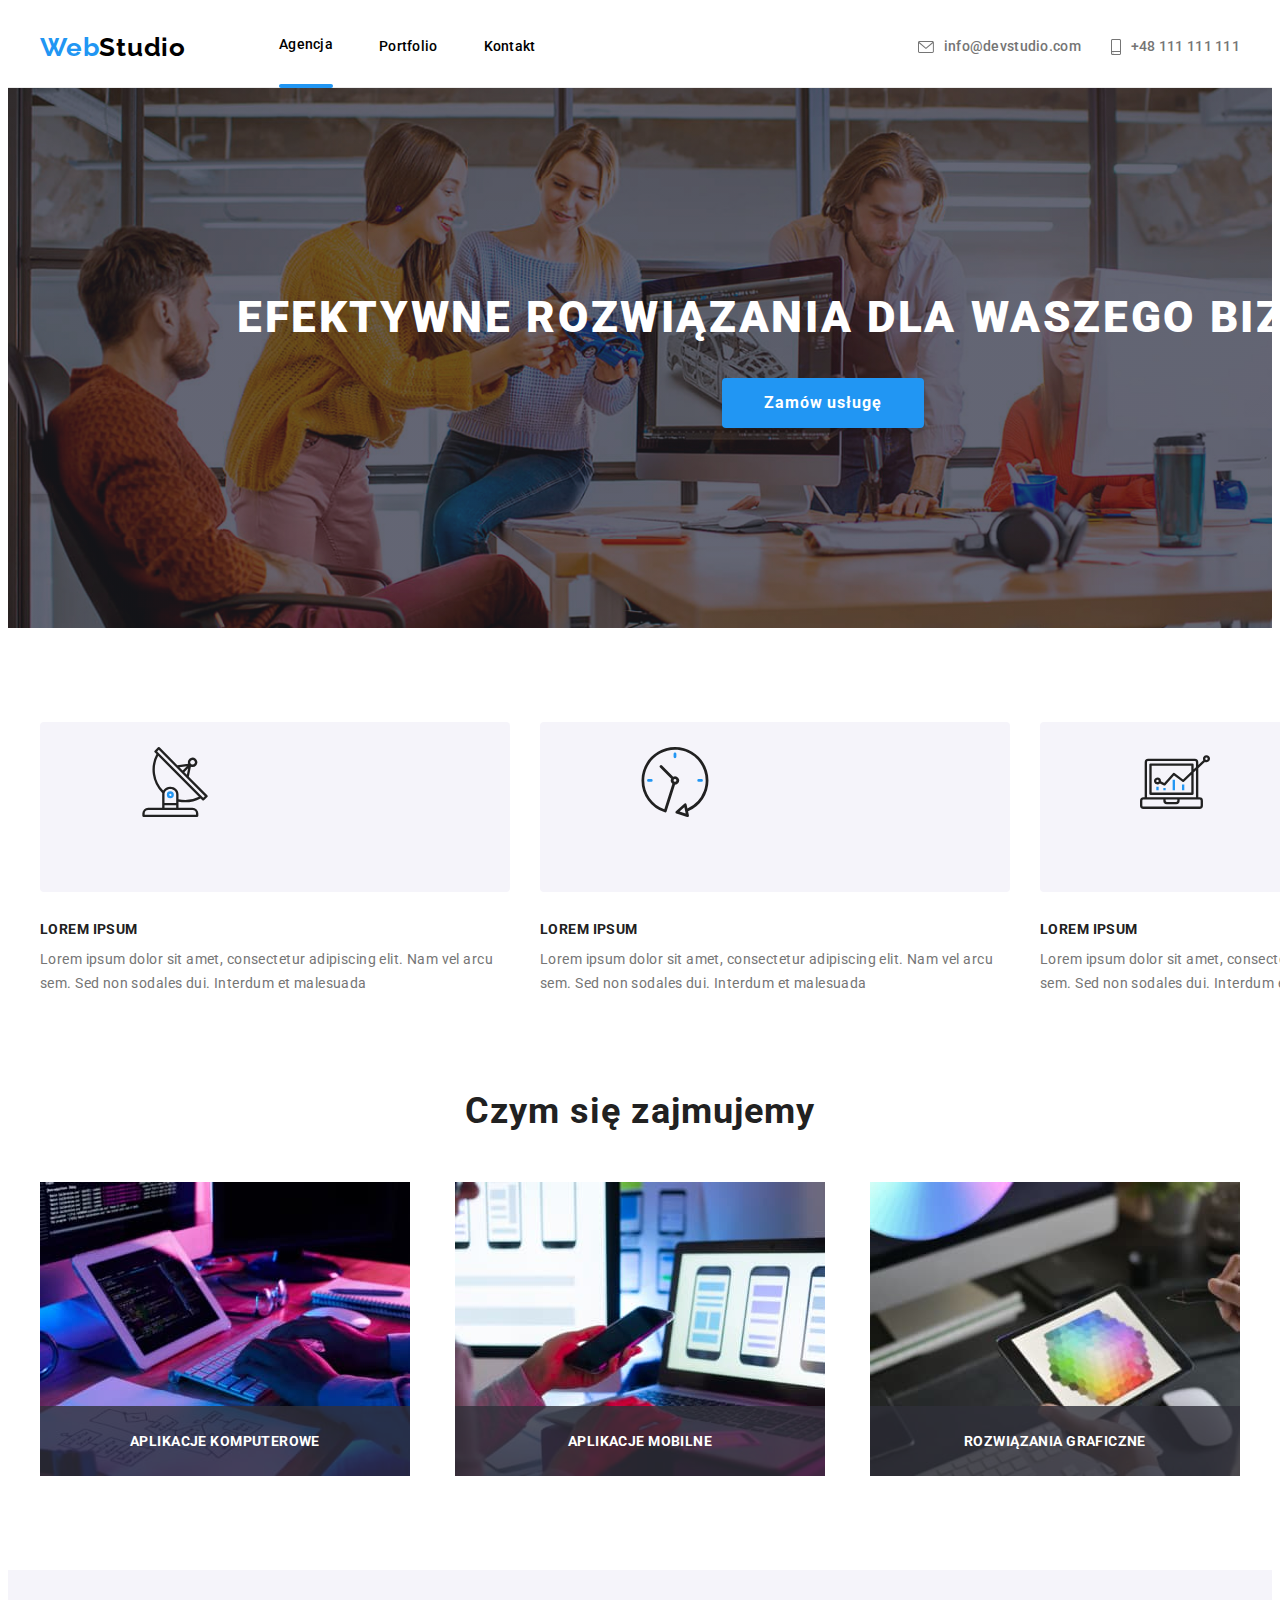
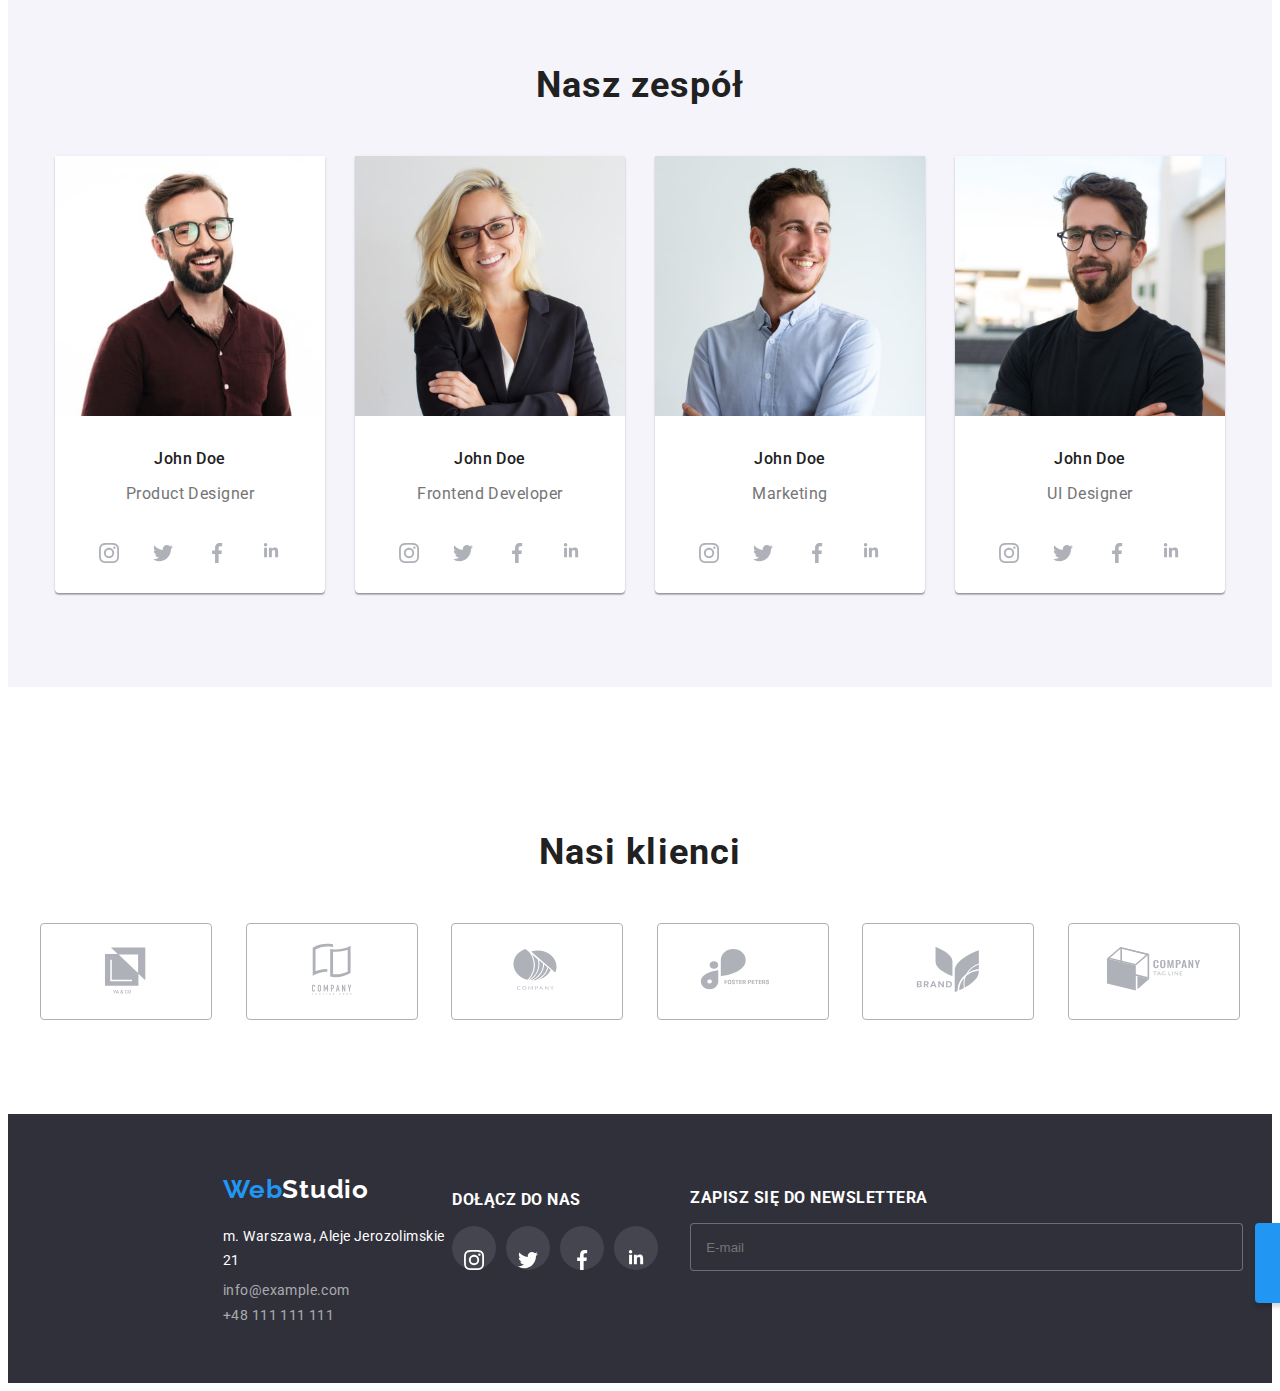
==== commit e3691cd9: "class changes, bem" ====
--- a/index.html
+++ b/index.html
@@ -17,52 +17,57 @@
             rel="stylesheet"
         />
         <link rel="stylesheet" href="css/styles.css" />
+
+        <!--         <link rel="stylesheet" href="css/main.min.css" />
+ -->
     </head>
     <body>
         <!-- HEADER -->
-        <header class="page-header-background">
-            <div class="container page-header">
-                <div class="studio-nav-section">
+        <header class="page-header">
+            <div class="container page-header__field">
+                <div class="navigation">
                     <a href="index.html" class="logo"
-                        >Web<span class="logo logo-black">Studio</span></a
+                        >Web<span class="logo logo--black">Studio</span></a
                     >
-                    <nav class="nav-section">
-                        <ul class="menu-nav">
+                    <nav class="navigation__section">
+                        <ul class="navigation__menu">
                             <li>
                                 <a
-                                    class="menu-nav-link link-active"
+                                    class="navigation__link navigation__link--active"
                                     href="index.html"
                                     >Agencja</a
                                 >
                             </li>
                             <li>
-                                <a class="menu-nav-link" href="portfolio.html"
+                                <a
+                                    class="navigation__link"
+                                    href="portfolio.html"
                                     >Portfolio</a
                                 >
                             </li>
                             <li>
-                                <a class="menu-nav-link" href="#">Kontakt</a>
+                                <a class="navigation__link" href="#">Kontakt</a>
                             </li>
                         </ul>
                     </nav>
                 </div>
 
-                <div class="contact-header">
+                <div class="page-header__contact">
                     <a
-                        class="contact-header header-icon"
+                        class="page-header__contact page-header__icon"
                         href="mailto:info@devstudio.com"
                     >
-                        <svg class="icon-envelope" width="16" height="12">
+                        <svg class="page-header__icon" width="16" height="12">
                             <use href="./images/icons.svg#icon-envelope"></use>
                         </svg>
                         info@devstudio.com</a
                     >
 
                     <a
-                        class="contact-header header-icon"
+                        class="page-header__contact page-header__icon"
                         href="tel:+48111111111"
                     >
-                        <svg class="icon-smartphone" width="10" height="16">
+                        <svg class="page-header__icon" width="10" height="16">
                             <use
                                 href="./images/icons.svg#icon-smartphone"
                             ></use>
@@ -75,14 +80,14 @@
 
         <main>
             <!-- HERO -->
-            <section class="hero-bg">
-                <div class="hero">
+            <section class="hero">
+                <div class="hero__background">
                     <div class="container">
-                        <h1 class="hero-title">
+                        <h1 class="hero__title">
                             Efektywne rozwiązania dla waszego biznesu
                         </h1>
                         <button
-                            class="hero-button"
+                            class="hero__button"
                             type="button"
                             data-modal-open
                         >
@@ -93,20 +98,23 @@
                             <div class="modal">
                                 <button
                                     type="button"
-                                    class="modal-button"
+                                    class="modal__button"
                                     data-modal-close
                                 >
                                     x
                                 </button>
 
                                 <form class="signup-form" name="signup-form">
-                                    <h2 class="signup-form-title">
+                                    <h2 class="signup-form__title">
                                         Zostaw swoje dane w formularzu poniżej
                                     </h2>
-                                    <label class="signup-form-label" for="name">
+                                    <label
+                                        class="signup-form__label"
+                                        for="name"
+                                    >
                                         Imię
                                         <svg
-                                            class="signup-form-icon"
+                                            class="signup-form__icon"
                                             width="18"
                                             height="18"
                                         >
@@ -118,14 +126,14 @@
                                             id="name"
                                             type="text"
                                             name="name"
-                                            class="signup-form-input"
+                                            class="signup-form__input"
                                         />
                                     </label>
 
-                                    <label class="signup-form-label">
+                                    <label class="signup-form__label">
                                         Telefon
                                         <svg
-                                            class="signup-form-icon"
+                                            class="signup-form__icon"
                                             width="18"
                                             height="18"
                                         >
@@ -134,16 +142,16 @@
                                             ></use>
                                         </svg>
                                         <input
-                                            class="signup-form-input"
+                                            class="signup-form__input"
                                             type="tel"
                                             name="phonenumber"
                                         />
                                     </label>
 
-                                    <label class="signup-form-label">
+                                    <label class="signup-form__label">
                                         Email
                                         <svg
-                                            class="signup-form-icon"
+                                            class="signup-form__icon"
                                             width="18"
                                             height="18"
                                         >
@@ -154,16 +162,16 @@
                                         <input
                                             type="email"
                                             name="email"
-                                            class="signup-form-input"
+                                            class="signup-form__input"
                                         />
                                     </label>
 
                                     <label
                                         for="textarea"
-                                        class="signup-form-label"
+                                        class="signup-form__label"
                                         >Komentarz
                                         <textarea
-                                            class="signup-form-text"
+                                            class="signup-form__text"
                                             id="textarea"
                                             name="comment"
                                             rows="5"
@@ -171,28 +179,33 @@
                                         ></textarea>
                                     </label>
 
-                                    <div class="signup-form-policy">
+                                    <div class="signup-form__policy">
                                         <input
-                                            class="policy-checkbox-button hidden-checkbox"
+                                            class="signup-form__checkbox signup-form__checkbox--hidden"
                                             type="checkbox"
                                             name="checkbox"
                                             id="policy-checkbox"
                                         />
 
                                         <label
-                                            class="policy-checkbox"
+                                            class="signup-form__statement"
                                             for="policy-checkbox"
                                             >Oświadczam iż akceptuję
-                                            <a class="policy-terms" href="#"
+                                            <a
+                                                class="signup-form__terms"
+                                                href="#"
                                                 >Regulamin </a
                                             >i
-                                            <a class="policy-terms" href="#">
+                                            <a
+                                                class="signup-form__terms"
+                                                href="#"
+                                            >
                                                 Politykę Prywatności.</a
                                             ></label
                                         >
                                     </div>
                                     <button
-                                        class="signup-form-btn"
+                                        class="signup-form__btn"
                                         type="submit"
                                     >
                                         Wyślij
@@ -206,9 +219,9 @@
             <!--ADVANTAGES-->
             <section class="advantages">
                 <div class="container">
-                    <dl class="advantages-list">
-                        <div class="advantages-item">
-                            <div class="advantage-icon">
+                    <dl class="advantages__list">
+                        <div class="advantages__item">
+                            <div class="advantages__icon">
                                 <svg width="70" height="70">
                                     <use
                                         width="70"
@@ -218,15 +231,15 @@
                                 </svg>
                             </div>
 
-                            <dt class="advantages-title">Lorem ipsum</dt>
-                            <dd class="advantages-description">
+                            <dt class="advantages__title">Lorem ipsum</dt>
+                            <dd class="advantages__description">
                                 Lorem ipsum dolor sit amet, consectetur
                                 adipiscing elit. Nam vel arcu sem. Sed non
                                 sodales dui. Interdum et malesuada
                             </dd>
                         </div>
-                        <div class="advantages-item">
-                            <div class="advantage-icon">
+                        <div class="advantages__item">
+                            <div class="advantages__icon">
                                 <svg width="70" height="70">
                                     <use
                                         width="70"
@@ -235,15 +248,15 @@
                                     ></use>
                                 </svg>
                             </div>
-                            <dt class="advantages-title">Lorem ipsum</dt>
-                            <dd class="advantages-description">
+                            <dt class="advantages__title">Lorem ipsum</dt>
+                            <dd class="advantages__description">
                                 Lorem ipsum dolor sit amet, consectetur
                                 adipiscing elit. Nam vel arcu sem. Sed non
                                 sodales dui. Interdum et malesuada
                             </dd>
                         </div>
-                        <div class="advantages-item">
-                            <div class="advantage-icon">
+                        <div class="advantages__item">
+                            <div class="advantages__icon">
                                 <svg width="70" height="70">
                                     <use
                                         width="70"
@@ -253,15 +266,15 @@
                                 </svg>
                             </div>
 
-                            <dt class="advantages-title">Lorem ipsum</dt>
-                            <dd class="advantages-description">
+                            <dt class="advantages__title">Lorem ipsum</dt>
+                            <dd class="advantages__description">
                                 Lorem ipsum dolor sit amet, consectetur
                                 adipiscing elit. Nam vel arcu sem. Sed non
                                 sodales dui. Interdum et malesuada
                             </dd>
                         </div>
-                        <div class="advantages-item">
-                            <div class="advantage-icon">
+                        <div class="advantages__item">
+                            <div class="advantages__icon">
                                 <svg width="70" height="70">
                                     <use
                                         width="70"
@@ -270,8 +283,8 @@
                                     ></use>
                                 </svg>
                             </div>
-                            <dt class="advantages-title">Lorem ipsum</dt>
-                            <dd class="advantages-description">
+                            <dt class="advantages__title">Lorem ipsum</dt>
+                            <dd class="advantages__description">
                                 Lorem ipsum dolor sit amet, consectetur
                                 adipiscing elit. Nam vel arcu sem. Sed non
                                 sodales dui. Interdum et malesuada
@@ -283,42 +296,42 @@
             <!--WHAT WE DO-->
             <section class="section">
                 <div class="container">
-                    <h2 class="job-header">Czym się zajmujemy</h2>
-                    <ul class="job-list">
-                        <li class="job-container">
+                    <h2 class="job__header">Czym się zajmujemy</h2>
+                    <ul class="job">
+                        <li class="job__list">
                             <img
-                                class="job-item"
+                                class="job__item"
                                 src="images/what_we_do/box1.jpg"
                                 alt="pisanie na klawiaturze"
                                 width="370"
                                 height="294"
                             />
-                            <div class="job-overlay">
-                                <p class="job-text">Aplikacje komputerowe</p>
-                            </div>
-                        </li>
-                        <li class="job-container">
+                            <div class="job__overlay">
+                                <p class="job__text">Aplikacje komputerowe</p>
+                            </div>
+                        </li>
+                        <li class="job__list">
                             <img
-                                class="job-item"
+                                class="job__item"
                                 src="images/what_we_do/box2.jpg"
                                 alt="telefon i laptop"
                                 width="370"
                                 height="294"
                             />
-                            <div class="job-overlay">
-                                <p class="job-text">Aplikacje mobilne</p>
-                            </div>
-                        </li>
-                        <li class="job-container">
+                            <div class="job__overlay">
+                                <p class="job__text">Aplikacje mobilne</p>
+                            </div>
+                        </li>
+                        <li class="job__list">
                             <img
-                                class="job-item"
+                                class="job__item"
                                 src="images/what_we_do/box3.jpg"
                                 alt="tablet trzymany w ręce"
                                 width="370"
                                 height="294"
                             />
-                            <div class="job-overlay">
-                                <p class="job-text">Rozwiązania graficzne</p>
+                            <div class="job__overlay">
+                                <p class="job__text">Rozwiązania graficzne</p>
                             </div>
                         </li>
                     </ul>
@@ -328,30 +341,29 @@
             <!--OUR TEAM-->
             <section class="team section">
                 <div class="container">
-                    <h2 class="team-header">Nasz zespół</h2>
+                    <h2 class="team__header">Nasz zespół</h2>
                     <!-- EMPLOYEE LIST -->
-                    <ul class="team-list">
+                    <ul class="team__list">
                         <li>
-                            <div class="team-item">
+                            <div class="team__item">
                                 <img
                                     src="images/our_team/img1.jpg"
                                     alt="John Doe"
                                     width="270"
                                     height="260"
                                 />
-                                <h3 class="team-name">John Doe</h3>
-                                <p class="team-job">Product Designer</p>
+                                <h3 class="team__name">John Doe</h3>
+                                <p class="team__job">Product Designer</p>
                                 <!-- SOCIAL LINKS LIST -->
-                                <ul class="team-icons">
-                                    <li class="team-icon-box">
-                                        <a class="team-icons-link" href="#">
-                                            <svg
-                                                class="team-social"
-                                                width="44"
-                                                height="44"
-                                            >
-                                                <use
-                                                    class="circle-insta"
+                                <ul class="team__icons">
+                                    <li class="team__box">
+                                        <a class="team__links" href="#">
+                                            <svg
+                                                class="team__social"
+                                                width="44"
+                                                height="44"
+                                            >
+                                                <use
                                                     width="20"
                                                     heigh="20"
                                                     href="./images/icons.svg#icon-instagram-2"
@@ -360,45 +372,42 @@
                                         </a>
                                     </li>
 
-                                    <li class="team-icon-box">
-                                        <a class="team-icons-link" href="#">
-                                            <svg
-                                                class="team-social"
-                                                width="44"
-                                                height="44"
-                                            >
-                                                <use
-                                                    class="circle-twitter"
+                                    <li class="team__box">
+                                        <a class="team__links" href="#">
+                                            <svg
+                                                class="team__social"
+                                                width="44"
+                                                height="44"
+                                            >
+                                                <use
                                                     width="20"
                                                     href="./images/icons.svg#icon-twitter-1"
                                                 ></use>
                                             </svg>
                                         </a>
                                     </li>
-                                    <li class="team-icon-box">
-                                        <a class="team-icons-link" href="#">
-                                            <svg
-                                                class="team-social"
-                                                width="44"
-                                                height="44"
-                                            >
-                                                <use
-                                                    class="circle-facebook"
+                                    <li class="team__box">
+                                        <a class="team__links" href="#">
+                                            <svg
+                                                class="team__social"
+                                                width="44"
+                                                height="44"
+                                            >
+                                                <use
                                                     width="20"
                                                     href="./images/icons.svg#icon-facebook-1"
                                                 ></use>
                                             </svg>
                                         </a>
                                     </li>
-                                    <li class="team-icon-box">
-                                        <a class="team-icons-link" href="#">
-                                            <svg
-                                                class="team-social"
-                                                width="44"
-                                                height="44"
-                                            >
-                                                <use
-                                                    class="circle-likedin"
+                                    <li class="team__box">
+                                        <a class="team__links" href="#">
+                                            <svg
+                                                class="team__social"
+                                                width="44"
+                                                height="44"
+                                            >
+                                                <use
                                                     width="20"
                                                     href="./images/icons.svg#icon-linkedin-1"
                                                 ></use>
@@ -409,26 +418,25 @@
                             </div>
                         </li>
 
-                        <li class="team-icon-box">
-                            <div class="team-item">
+                        <li class="team__box">
+                            <div class="team__item">
                                 <img
                                     src="images/our_team/img2.jpg"
                                     alt="John Doe"
                                     width="270"
                                     height="260"
                                 />
-                                <h3 class="team-name">John Doe</h3>
-                                <p class="team-job">Frontend Developer</p>
-                                <ul class="team-icons">
-                                    <li class="team-icon-box">
-                                        <a class="team-icons-link" href="#">
-                                            <svg
-                                                class="team-social"
-                                                width="44"
-                                                height="44"
-                                            >
-                                                <use
-                                                    class="circle-insta"
+                                <h3 class="team__name">John Doe</h3>
+                                <p class="team__job">Frontend Developer</p>
+                                <ul class="team__icons">
+                                    <li class="team__box">
+                                        <a class="team__links" href="#">
+                                            <svg
+                                                class="team__social"
+                                                width="44"
+                                                height="44"
+                                            >
+                                                <use
                                                     width="20"
                                                     heigh="20"
                                                     href="./images/icons.svg#icon-instagram-2"
@@ -437,45 +445,42 @@
                                         </a>
                                     </li>
 
-                                    <li class="team-icon-box">
-                                        <a class="team-icons-link" href="#">
-                                            <svg
-                                                class="team-social"
-                                                width="44"
-                                                height="44"
-                                            >
-                                                <use
-                                                    class="circle-twitter"
+                                    <li class="team__box">
+                                        <a class="team__links" href="#">
+                                            <svg
+                                                class="team__social"
+                                                width="44"
+                                                height="44"
+                                            >
+                                                <use
                                                     width="20"
                                                     href="./images/icons.svg#icon-twitter-1"
                                                 ></use>
                                             </svg>
                                         </a>
                                     </li>
-                                    <li class="team-icon-box">
-                                        <a class="team-icons-link" href="#">
-                                            <svg
-                                                class="team-social"
-                                                width="44"
-                                                height="44"
-                                            >
-                                                <use
-                                                    class="circle-facebook"
+                                    <li class="team__box">
+                                        <a class="team__links" href="#">
+                                            <svg
+                                                class="team__social"
+                                                width="44"
+                                                height="44"
+                                            >
+                                                <use
                                                     width="20"
                                                     href="./images/icons.svg#icon-facebook-1"
                                                 ></use>
                                             </svg>
                                         </a>
                                     </li>
-                                    <li class="team-icon-box">
-                                        <a class="team-icons-link" href="#">
-                                            <svg
-                                                class="team-social"
-                                                width="44"
-                                                height="44"
-                                            >
-                                                <use
-                                                    class="circle-likedin"
+                                    <li class="team__box">
+                                        <a class="team__links" href="#">
+                                            <svg
+                                                class="team__social"
+                                                width="44"
+                                                height="44"
+                                            >
+                                                <use
                                                     width="20"
                                                     href="./images/icons.svg#icon-linkedin-1"
                                                 ></use>
@@ -486,25 +491,24 @@
                             </div>
                         </li>
                         <li>
-                            <div class="team-item">
+                            <div class="team__item">
                                 <img
                                     src="images/our_team/img3.jpg"
                                     alt="John Doe"
                                     width="270"
                                     height="260"
                                 />
-                                <h3 class="team-name">John Doe</h3>
-                                <p class="team-job">Marketing</p>
-                                <ul class="team-icons">
-                                    <li class="team-icon-box">
-                                        <a class="team-icons-link" href="#">
-                                            <svg
-                                                class="team-social"
-                                                width="44"
-                                                height="44"
-                                            >
-                                                <use
-                                                    class="circle-insta"
+                                <h3 class="team__name">John Doe</h3>
+                                <p class="team__job">Marketing</p>
+                                <ul class="team__icons">
+                                    <li class="team__box">
+                                        <a class="team__links" href="#">
+                                            <svg
+                                                class="team__social"
+                                                width="44"
+                                                height="44"
+                                            >
+                                                <use
                                                     width="20"
                                                     heigh="20"
                                                     href="./images/icons.svg#icon-instagram-2"
@@ -513,45 +517,42 @@
                                         </a>
                                     </li>
 
-                                    <li class="team-icon-box">
-                                        <a class="team-icons-link" href="#">
-                                            <svg
-                                                class="team-social"
-                                                width="44"
-                                                height="44"
-                                            >
-                                                <use
-                                                    class="circle-twitter"
+                                    <li class="team__box">
+                                        <a class="team__links" href="#">
+                                            <svg
+                                                class="team__social"
+                                                width="44"
+                                                height="44"
+                                            >
+                                                <use
                                                     width="20"
                                                     href="./images/icons.svg#icon-twitter-1"
                                                 ></use>
                                             </svg>
                                         </a>
                                     </li>
-                                    <li class="team-icon-box">
-                                        <a class="team-icons-link" href="#">
-                                            <svg
-                                                class="team-social"
-                                                width="44"
-                                                height="44"
-                                            >
-                                                <use
-                                                    class="circle-facebook"
+                                    <li class="team__box">
+                                        <a class="team__links" href="#">
+                                            <svg
+                                                class="team__social"
+                                                width="44"
+                                                height="44"
+                                            >
+                                                <use
                                                     width="20"
                                                     href="./images/icons.svg#icon-facebook-1"
                                                 ></use>
                                             </svg>
                                         </a>
                                     </li>
-                                    <li class="team-icon-box">
-                                        <a class="team-icons-link" href="#">
-                                            <svg
-                                                class="team-social"
-                                                width="44"
-                                                height="44"
-                                            >
-                                                <use
-                                                    class="circle-likedin"
+                                    <li class="team__box">
+                                        <a class="team__links" href="#">
+                                            <svg
+                                                class="team__social"
+                                                width="44"
+                                                height="44"
+                                            >
+                                                <use
                                                     width="20"
                                                     href="./images/icons.svg#icon-linkedin-1"
                                                 ></use>
@@ -562,25 +563,24 @@
                             </div>
                         </li>
                         <li>
-                            <div class="team-item">
+                            <div class="team__item">
                                 <img
                                     src="images/our_team/img4.jpg"
                                     alt="John Doe"
                                     width="270"
                                     height="260"
                                 />
-                                <h3 class="team-name">John Doe</h3>
-                                <p class="team-job">UI Designer</p>
-                                <ul class="team-icons">
-                                    <li class="team-icon-box">
-                                        <a class="team-icons-link" href="#">
-                                            <svg
-                                                class="team-social"
-                                                width="44"
-                                                height="44"
-                                            >
-                                                <use
-                                                    class="circle-insta"
+                                <h3 class="team__name">John Doe</h3>
+                                <p class="team__job">UI Designer</p>
+                                <ul class="team__icons">
+                                    <li class="team__box">
+                                        <a class="team__links" href="#">
+                                            <svg
+                                                class="team__social"
+                                                width="44"
+                                                height="44"
+                                            >
+                                                <use
                                                     width="20"
                                                     heigh="20"
                                                     href="./images/icons.svg#icon-instagram-2"
@@ -589,45 +589,42 @@
                                         </a>
                                     </li>
 
-                                    <li class="team-icon-box">
-                                        <a class="team-icons-link" href="#">
-                                            <svg
-                                                class="team-social"
-                                                width="44"
-                                                height="44"
-                                            >
-                                                <use
-                                                    class="circle-twitter"
+                                    <li class="team__box">
+                                        <a class="team__links" href="#">
+                                            <svg
+                                                class="team__social"
+                                                width="44"
+                                                height="44"
+                                            >
+                                                <use
                                                     width="20"
                                                     href="./images/icons.svg#icon-twitter-1"
                                                 ></use>
                                             </svg>
                                         </a>
                                     </li>
-                                    <li class="team-icon-box">
-                                        <a class="team-icons-link" href="#">
-                                            <svg
-                                                class="team-social"
-                                                width="44"
-                                                height="44"
-                                            >
-                                                <use
-                                                    class="circle-facebook"
+                                    <li class="team__box">
+                                        <a class="team__links" href="#">
+                                            <svg
+                                                class="team__social"
+                                                width="44"
+                                                height="44"
+                                            >
+                                                <use
                                                     width="20"
                                                     href="./images/icons.svg#icon-facebook-1"
                                                 ></use>
                                             </svg>
                                         </a>
                                     </li>
-                                    <li class="team-icon-box">
-                                        <a class="team-icons-link" href="#">
-                                            <svg
-                                                class="team-social"
-                                                width="44"
-                                                height="44"
-                                            >
-                                                <use
-                                                    class="circle-likedin"
+                                    <li class="team__box">
+                                        <a class="team__links" href="#">
+                                            <svg
+                                                class="team__social"
+                                                width="44"
+                                                height="44"
+                                            >
+                                                <use
                                                     width="20"
                                                     href="./images/icons.svg#icon-linkedin-1"
                                                 ></use>
@@ -643,24 +640,20 @@
             <!-- OUR CLIENTS -->
             <section class="clients section">
                 <div class="container">
-                    <h2 class="clients-header">Nasi klienci</h2>
-                    <ul class="clients-list">
+                    <h2 class="clients__header">Nasi klienci</h2>
+                    <ul class="clients">
                         <li class="client-box">
-                            <a class="client-item" href="#">
+                            <a class="clients__item" href="#">
                                 <svg width="106" height="60.04">
-                                    <use
-                                        class="client-logo"
-                                        href="./images/icons.svg#icon-logo"
-                                    />
+                                    <use href="./images/icons.svg#icon-logo" />
                                 </svg>
                             </a>
                         </li>
 
                         <li>
-                            <a class="client-item" href="#">
+                            <a class="clients__item" href="#">
                                 <svg width="106" height="60.04">
                                     <use
-                                        class="client-logo"
                                         href="./images/icons.svg#icon-logo-1"
                                     />
                                 </svg>
@@ -668,40 +661,36 @@
                         </li>
 
                         <li>
-                            <a class="client-item" href="#">
+                            <a class="clients__item" href="#">
                                 <svg width="106" height="60.04">
                                     <use
-                                        class="client-logo"
                                         href="./images/icons.svg#icon-logo-2"
                                     />
                                 </svg>
                             </a>
                         </li>
                         <li>
-                            <a class="client-item" href="#">
+                            <a class="clients__item" href="#">
                                 <svg width="106" height="60.04">
                                     <use
-                                        class="client-logo"
                                         href="./images/icons.svg#icon-logo-3"
                                     />
                                 </svg>
                             </a>
                         </li>
                         <li>
-                            <a class="client-item" href="#">
+                            <a class="clients__item" href="#">
                                 <svg width="106" height="60.04">
                                     <use
-                                        class="client-logo"
                                         href="./images/icons.svg#icon-logo-4"
                                     />
                                 </svg>
                             </a>
                         </li>
                         <li>
-                            <a class="client-item" href="#">
+                            <a class="clients__item" href="#">
                                 <svg width="106" height="60.04">
                                     <use
-                                        class="client-logo"
                                         href="./images/icons.svg#icon-logo-5"
                                     />
                                 </svg>
@@ -713,31 +702,31 @@
         </main>
         <!-- FOOTER -->
         <footer class="footer">
-            <div class="container footer-parts">
-                <div class="footer-contacts">
+            <div class="container footer__parts">
+                <div>
                     <a href="index.html" class="logo"
-                        >Web<span class="logo logo-white">Studio</span></a
+                        >Web<span class="logo logo--white">Studio</span></a
                     >
                     <address>
-                        <p class="address-footer">
+                        <p class="footer__address">
                             m. Warszawa, Aleje Jerozolimskie 21
                         </p>
-                        <p class="contact-footer-mail">info@example.com</p>
-                        <p class="contact-footer-tel">+48 111 111 111</p>
+                        <p class="footer__mail">info@example.com</p>
+                        <p class="footer__tel">+48 111 111 111</p>
                     </address>
                 </div>
-                <div class="footer-social">
-                    <h3 class="footer-header">Dołącz do nas</h3>
-
-                    <ul class="team-icons footer-icons">
-                        <li class="team-icon-box">
-                            <a
-                                class="team-icons-link footer-icons-link"
-                                href="#"
-                            >
-                                <svg class="team-social" width="44" height="44">
-                                    <use
-                                        class="circle-insta"
+                <div>
+                    <h3 class="footer__header">Dołącz do nas</h3>
+
+                    <ul class="team__icons team__icons--bottom">
+                        <li class="team__box">
+                            <a class="team__links team__links--bottom" href="#">
+                                <svg
+                                    class="team__social"
+                                    width="44"
+                                    height="44"
+                                >
+                                    <use
                                         width="20"
                                         heigh="20"
                                         href="./images/icons.svg#icon-instagram-2"
@@ -746,42 +735,42 @@
                             </a>
                         </li>
 
-                        <li class="team-icon-box">
-                            <a
-                                class="team-icons-link footer-icons-link"
-                                href="#"
-                            >
-                                <svg class="team-social" width="44" height="44">
-                                    <use
-                                        class="circle-twitter"
+                        <li class="team__box">
+                            <a class="team__links team__links--bottom" href="#">
+                                <svg
+                                    class="team__social"
+                                    width="44"
+                                    height="44"
+                                >
+                                    <use
                                         width="20"
                                         href="./images/icons.svg#icon-twitter-1"
                                     ></use>
                                 </svg>
                             </a>
                         </li>
-                        <li class="team-icon-box">
-                            <a
-                                class="team-icons-link footer-icons-link"
-                                href="#"
-                            >
-                                <svg class="team-social" width="44" height="44">
-                                    <use
-                                        class="circle-facebook"
+                        <li class="team__box">
+                            <a class="team__links team__links--bottom" href="#">
+                                <svg
+                                    class="team__social"
+                                    width="44"
+                                    height="44"
+                                >
+                                    <use
                                         width="20"
                                         href="./images/icons.svg#icon-facebook-1"
                                     ></use>
                                 </svg>
                             </a>
                         </li>
-                        <li class="team-icon-box">
-                            <a
-                                class="team-icons-link footer-icons-link"
-                                href="#"
-                            >
-                                <svg class="team-social" width="44" height="44">
-                                    <use
-                                        class="circle-likedin"
+                        <li class="team__box">
+                            <a class="team__links team__links--bottom" href="#">
+                                <svg
+                                    class="team__social"
+                                    width="44"
+                                    height="44"
+                                >
+                                    <use
                                         width="20"
                                         href="./images/icons.svg#icon-linkedin-1"
                                     ></use>
@@ -791,24 +780,24 @@
                     </ul>
                 </div>
                 <div>
-                    <h3 class="newsletter-cta">Zapisz się do newslettera</h3>
+                    <h3 class="newsletter__cta">Zapisz się do newslettera</h3>
 
                     <div class="newsletter">
-                        <form class="newsletter-form">
-                            <label class="newsletter-label" for="newsletter">
+                        <form class="newsletter__form">
+                            <label for="newsletter">
                                 <input
-                                    class="newsletter-mail"
+                                    class="newsletter__mail"
                                     type="mail"
                                     id="newsletter"
                                     name="newsletter"
                                     placeholder="E-mail"
                             /></label>
-                            <button class="newsletter-btn" type="submit">
+                            <button class="newsletter__btn" type="submit">
                                 Zapisz się
                                 <svg
                                     width="24"
                                     height="24"
-                                    class="newsletter-icon"
+                                    class="newsletter__icon"
                                 >
                                     <use
                                         href="./images/icons.svg#icon-icon-send"
--- a/css/styles.css
+++ b/css/styles.css
@@ -35,7 +35,10 @@
     padding-right: 15px;
     margin: 0 auto;
 }
-
+.section {
+    padding-top: 94px;
+    padding-bottom: 94px;
+}
 .logo {
     font-family: 'Raleway';
     font-size: 26px;
@@ -46,20 +49,20 @@
     text-decoration: none;
 }
 
-.logo-black {
+.logo--black {
     color: var(--logo-text-color-black);
 }
-.logo-white {
+.logo--white {
     color: var(--main-white-color);
 }
 
 /* header */
-.page-header-background {
+.page-header {
     border-bottom: 1px solid var(--border-color);
     padding-top: 24px;
     padding-bottom: 24px;
 }
-.page-header {
+.page-header__field {
     display: flex;
     align-items: center;
     justify-content: space-between;
@@ -68,19 +71,19 @@
     border-bottom-width: 1px solid var(--border-color);
 }
 
-.nav-section {
+.navigation {
+    display: flex;
+    justify-content: space-between;
+    align-items: center;
+}
+
+.navigation__section {
     display: inline-flex;
     justify-content: space-between;
     align-items: center;
 }
 
-.studio-nav-section {
-    display: flex;
-    justify-content: space-between;
-    align-items: center;
-}
-
-.menu-nav {
+.navigation__menu {
     font-weight: 500;
     line-height: 1.14;
     letter-spacing: 0.02em;
@@ -95,21 +98,18 @@
     margin: 0;
 }
 
-.menu-nav-link {
+.navigation__link {
     color: var(--logo-text-color-black);
     text-decoration: none;
     transition: color 250ms cubic-bezier(0.4, 0, 0.2, 1);
 }
 
-.menu-nav-link:hover,
-.menu-nav-link:focus {
+.navigation__link:hover,
+.navigation__link:focus {
     color: var(--logo-text-color-blue);
 }
 
-.link-active {
-}
-
-.link-active::after {
+.navigation__link--active::after {
     content: '';
     display: block;
     width: 100%;
@@ -120,7 +120,7 @@
     bottom: -31px;
 }
 
-.contact-header {
+.page-header__contact {
     color: var(--contact-color);
     font-weight: 500;
     line-height: 1.14;
@@ -132,38 +132,26 @@
     transition: color 250ms cubic-bezier(0.4, 0, 0.2, 1);
 }
 
-.contact-header:hover {
+.page-header__contact:hover {
     color: var(--logo-text-color-blue);
 }
 
-.contact-header:focus {
+.page-header__contact:focus {
     color: var(--logo-text-color-blue);
 }
 
-.header-icon {
+.page-header__icon {
     display: inline-flex;
     gap: 10px;
-}
-
-.icon-envelope {
     fill: currentColor;
 }
 
-.icon-smartphone {
-    fill: currentColor;
-}
-
-.section {
-    padding-top: 94px;
-    padding-bottom: 94px;
-}
-
 /* hero */
 
-.hero-bg {
+.hero {
     background-color: var(--background-color);
 }
-.hero {
+.hero__background {
     padding: 200px;
     background-color: var(--background-color);
     background-image: linear-gradient(
@@ -178,7 +166,7 @@
     margin: 0 auto;
 }
 
-.hero-title {
+.hero__title {
     font-size: 44px;
     font-weight: 900;
     color: var(--main-white-color);
@@ -190,7 +178,7 @@
     margin-bottom: 30px;
 }
 
-.hero-button {
+.hero__button {
     color: var(--main-white-color);
     font-family: 'Roboto', serif;
     font-weight: 700;
@@ -207,216 +195,9 @@
     border-style: none;
     padding: 10px 42px;
 }
-/* filter btn */
-.filter-button {
-    font-family: 'Roboto', serif;
-    color: var(--main-font-color);
-    font-size: 16px;
-    font-weight: 500;
-    line-height: 1.63;
-    text-align: center;
-    letter-spacing: 0.03em;
-    background-color: var(--button-color);
-    border: none;
-    border-radius: 4px;
-    cursor: pointer;
-    padding: 6px 22px;
-    transition: color 250ms cubic-bezier(0.4, 0, 0.2, 1),
-        background-color 250ms cubic-bezier(0.4, 0, 0.2, 1),
-        box-shadow 250ms cubic-bezier(0.4, 0, 0.2, 1);
-}
-
-.filter-button:hover {
-    color: var(--main-white-color);
-    background-color: var(--logo-text-color-blue);
-    box-shadow: 0px 3px 1px var(--button-shadow1),
-        0px 1px 2px var(--button-shadow2), 0px 2px 2px var(--box-shadow-color);
-    border-radius: 4px;
-}
-
-.filter-button:focus {
-    color: var(--main-white-color);
-    background-color: var(--logo-text-color-blue);
-}
-
-/* advantages */
-.advantages {
-    display: flex;
-    justify-content: space-between;
-    padding-top: 94px;
-}
-.advantages-item {
-    align-self: flex-start;
-}
-
-.advantages-list {
-    display: flex;
-    align-items: center;
-    justify-content: space-between;
-    margin: 0;
-    gap: 30px;
-}
-
-.advantages-title {
-    font-weight: 700;
-    line-height: 1.14;
-    letter-spacing: 0.03em;
-    text-transform: uppercase;
-    justify-items: center;
-}
-
-.advantages-description {
-    line-height: 1.71;
-    letter-spacing: 0.03em;
-    color: var(--contact-color);
-    margin-top: 10px;
-    margin-left: 0px;
-    margin-right: 0px;
-}
-.advantage-icon {
-    background-color: var(--button-color);
-    width: 270px;
-    height: 120px;
-    border-radius: 4px;
-    padding: 25px 100px;
-    margin-bottom: 30px;
-}
-/* what we do */
-.job-header {
-    font-weight: 700;
-    font-size: 36px;
-    line-height: 1.17;
-    text-align: center;
-    letter-spacing: 0.03em;
-    margin-top: 0px;
-    margin-bottom: 0px;
-}
-.job-container {
-    position: relative;
-    display: flex;
-    justify-content: center;
-    align-items: center;
-}
-
-.job-item {
-    display: block;
-}
-.job-overlay {
-    background-color: rgba(47, 48, 58, 0.8);
-    position: absolute;
-    width: 100%;
-    bottom: 0px;
-    margin: 0;
-    padding: 27px 0;
-}
-.job-text {
-    color: var(--main-white-color);
-    font-family: 'Roboto';
-    font-style: normal;
-    font-weight: 700;
-    font-size: 14px;
-    line-height: 16px;
-    text-align: center;
-    letter-spacing: 0.03em;
-    text-transform: uppercase;
-    margin: 0;
-}
-/* team */
-.team {
-    background-color: var(--button-color);
-}
-.team-header {
-    font-weight: 700;
-    font-size: 36px;
-    line-height: 1.17;
-    text-align: center;
-    letter-spacing: 0.03em;
-    margin-top: 0px;
-    margin-bottom: 0px;
-}
-
-.team-item {
-    background-color: var(--main-white-color);
-    box-shadow: 0px 1px 3px var(--box-shadow-color),
-        0px 1px 1px var(--box-shadow-color2),
-        0px 2px 1px var(--box-shadow-color3);
-    border-radius: 0px 0px 4px 4px;
-    padding-bottom: 30px;
-}
-.team-name {
-    font-weight: 500;
-    font-size: 16px;
-    line-height: 1.19;
-    text-align: center;
-    letter-spacing: 0.03em;
-    margin-bottom: 10px;
-    margin-top: 30px;
-}
-
-.team-job {
-    font-size: 16px;
-    line-height: 1.19;
-    text-align: center;
-    letter-spacing: 0.03em;
-    color: var(--contact-color);
-    margin-bottom: 0px;
-}
-
-.team-list {
-    list-style: none;
-    display: flex;
-    justify-content: center;
-    gap: 30px;
-    margin-top: 50px;
-    margin-bottom: 0px;
-    padding-left: 0;
-}
-.team-icons {
-    display: flex;
-    justify-content: space-between;
-    align-items: center;
-    list-style: none;
-    margin-top: 16px;
-    padding: 0 32px;
-    gap: 10px;
-}
-
-.team-icons-link {
-    fill: var(--stroke-color);
-    width: 44px;
-    height: 44px;
-    display: block;
-    transition: fill 250ms cubic-bezier(0.4, 0, 0.2, 1),
-        color 250ms cubic-bezier(0.4, 0, 0.2, 1);
-}
-
-.team-icon-box:hover > .team-icons-link {
-    border-radius: 50%;
-    background-color: var(--logo-text-color-blue);
-    fill: var(--main-white-color);
-}
-
-.team-icon-box:focus > .team-icons-link {
-    border-radius: 50%;
-    background-color: var(--logo-text-color-blue);
-    fill: var(--main-white-color);
-}
-
-.team-social {
-    padding: 12px;
-}
-
-.job-list {
-    list-style: none;
-    display: flex;
-    justify-content: space-between;
-    gap: 30px;
-    margin-top: 50px;
-    margin-bottom: 0px;
-    padding-left: 0px;
-}
-
-.filter-list {
+/* filters*/
+
+.filters {
     list-style: none;
     display: flex;
     align-items: flex-start;
@@ -427,9 +208,217 @@
     margin-top: 0px;
     margin-bottom: 34px;
 }
+.filters__button {
+    font-family: 'Roboto', serif;
+    color: var(--main-font-color);
+    font-size: 16px;
+    font-weight: 500;
+    line-height: 1.63;
+    text-align: center;
+    letter-spacing: 0.03em;
+    background-color: var(--button-color);
+    border: none;
+    border-radius: 4px;
+    cursor: pointer;
+    padding: 6px 22px;
+    transition: color 250ms cubic-bezier(0.4, 0, 0.2, 1),
+        background-color 250ms cubic-bezier(0.4, 0, 0.2, 1),
+        box-shadow 250ms cubic-bezier(0.4, 0, 0.2, 1);
+}
+
+.filters__button:hover {
+    color: var(--main-white-color);
+    background-color: var(--logo-text-color-blue);
+    box-shadow: 0px 3px 1px var(--button-shadow1),
+        0px 1px 2px var(--button-shadow2), 0px 2px 2px var(--box-shadow-color);
+    border-radius: 4px;
+}
+
+.filters__button:focus {
+    color: var(--main-white-color);
+    background-color: var(--logo-text-color-blue);
+}
+
+/* advantages */
+.advantages {
+    display: flex;
+    justify-content: space-between;
+    padding-top: 94px;
+}
+.advantages__item {
+    align-self: flex-start;
+}
+
+.advantages__list {
+    display: flex;
+    align-items: center;
+    justify-content: space-between;
+    margin: 0;
+    gap: 30px;
+}
+
+.advantages__title {
+    font-weight: 700;
+    line-height: 1.14;
+    letter-spacing: 0.03em;
+    text-transform: uppercase;
+    justify-items: center;
+}
+
+.advantages__description {
+    line-height: 1.71;
+    letter-spacing: 0.03em;
+    color: var(--contact-color);
+    margin-top: 10px;
+    margin-left: 0px;
+    margin-right: 0px;
+}
+.advantages__icon {
+    background-color: var(--button-color);
+    width: 270px;
+    height: 120px;
+    border-radius: 4px;
+    padding: 25px 100px;
+    margin-bottom: 30px;
+}
+/* what we do */
+.job__header {
+    font-weight: 700;
+    font-size: 36px;
+    line-height: 1.17;
+    text-align: center;
+    letter-spacing: 0.03em;
+    margin-top: 0px;
+    margin-bottom: 0px;
+}
+.job__list {
+    position: relative;
+    display: flex;
+    justify-content: center;
+    align-items: center;
+}
+
+.job {
+    list-style: none;
+    display: flex;
+    justify-content: space-between;
+    gap: 30px;
+    margin-top: 50px;
+    margin-bottom: 0px;
+    padding-left: 0px;
+}
+
+.job__item {
+    display: block;
+}
+.job__overlay {
+    background-color: rgba(47, 48, 58, 0.8);
+    position: absolute;
+    width: 100%;
+    bottom: 0px;
+    margin: 0;
+    padding: 27px 0;
+}
+.job__text {
+    color: var(--main-white-color);
+    font-family: 'Roboto';
+    font-style: normal;
+    font-weight: 700;
+    font-size: 14px;
+    line-height: 16px;
+    text-align: center;
+    letter-spacing: 0.03em;
+    text-transform: uppercase;
+    margin: 0;
+}
+/* team */
+.team {
+    background-color: var(--button-color);
+}
+.team__header {
+    font-weight: 700;
+    font-size: 36px;
+    line-height: 1.17;
+    text-align: center;
+    letter-spacing: 0.03em;
+    margin-top: 0px;
+    margin-bottom: 0px;
+}
+
+.team__item {
+    background-color: var(--main-white-color);
+    box-shadow: 0px 1px 3px var(--box-shadow-color),
+        0px 1px 1px var(--box-shadow-color2),
+        0px 2px 1px var(--box-shadow-color3);
+    border-radius: 0px 0px 4px 4px;
+    padding-bottom: 30px;
+}
+.team__name {
+    font-weight: 500;
+    font-size: 16px;
+    line-height: 1.19;
+    text-align: center;
+    letter-spacing: 0.03em;
+    margin-bottom: 10px;
+    margin-top: 30px;
+}
+
+.team__job {
+    font-size: 16px;
+    line-height: 1.19;
+    text-align: center;
+    letter-spacing: 0.03em;
+    color: var(--contact-color);
+    margin-bottom: 0px;
+}
+
+.team__list {
+    list-style: none;
+    display: flex;
+    justify-content: center;
+    gap: 30px;
+    margin-top: 50px;
+    margin-bottom: 0px;
+    padding-left: 0;
+}
+.team__icons {
+    display: flex;
+    justify-content: space-between;
+    align-items: center;
+    list-style: none;
+    margin-top: 16px;
+    padding: 0 32px;
+    gap: 10px;
+}
+
+.team__links {
+    fill: var(--stroke-color);
+    width: 44px;
+    height: 44px;
+    display: block;
+    transition: fill 250ms cubic-bezier(0.4, 0, 0.2, 1),
+        color 250ms cubic-bezier(0.4, 0, 0.2, 1);
+}
+
+.team__box:hover > .team__links {
+    border-radius: 50%;
+    background-color: var(--logo-text-color-blue);
+    fill: var(--main-white-color);
+}
+
+.team__box:focus > .team__links {
+    border-radius: 50%;
+    background-color: var(--logo-text-color-blue);
+    fill: var(--main-white-color);
+}
+
+.team__social {
+    padding: 12px;
+}
+
 /* projects */
 
-.projects-list {
+.project {
     list-style: none;
     display: flex;
     flex-wrap: wrap;
@@ -438,16 +427,25 @@
     padding: 0px;
     margin: 0px;
 }
-.project-box {
+
+.project__item {
+    padding-bottom: 20px;
+    margin-bottom: 30px;
+    background: var(--main-white-color);
+    border: 1px solid var(--item-border);
+    transition: box-shadow 250ms cubic-bezier(0.4, 0, 0.2, 1);
+}
+
+.project__box {
     margin: 0px;
 }
 
-.project-card {
+.project__card {
     position: relative;
     display: flex;
     overflow: hidden;
 }
-.project-bg {
+.project__bg {
     background-color: rgba(33, 150, 243, 0.9);
     width: 100%;
     height: 100%;
@@ -458,7 +456,7 @@
     z-index: -1;
     padding-top: 49px;
 }
-.project-bg-text {
+.project__text {
     font-weight: 400;
     font-size: 18px;
     line-height: 2;
@@ -467,26 +465,13 @@
     margin: 0;
 }
 
-.project-card:hover .project-bg {
-    transform: translateY(0);
+.project__description {
+    padding-left: 24px;
+    padding-right: 24px;
     z-index: 1;
 }
-.project-item {
-    padding-bottom: 20px;
-    margin-bottom: 30px;
-    background: var(--main-white-color);
-    border: 1px solid var(--item-border);
-    transition: box-shadow 250ms cubic-bezier(0.4, 0, 0.2, 1);
-}
-
-.project-item:hover {
-    box-shadow: 0px 1px 1px var(--box-shadow-color),
-        0px 4px 4px var(--box-shadow-color4),
-        1px 4px 6px var(--box-shadow-color5);
-    cursor: pointer;
-}
-
-.project-header {
+
+.project__header {
     font-weight: 700;
     font-size: 18px;
     line-height: 2;
@@ -495,7 +480,7 @@
     margin-bottom: 4px;
 }
 
-.project-category {
+.project__category {
     color: var(--contact-color);
     font-size: 16px;
     line-height: 1.875;
@@ -504,19 +489,20 @@
     margin-bottom: 0px;
 }
 
-.project-description {
-    padding-left: 24px;
-    padding-right: 24px;
+.project__card:hover .project__bg {
+    transform: translateY(0);
     z-index: 1;
 }
 
-.social-links {
-    align-items: center;
-    display: flex;
+.project__item:hover {
+    box-shadow: 0px 1px 1px var(--box-shadow-color),
+        0px 4px 4px var(--box-shadow-color4),
+        1px 4px 6px var(--box-shadow-color5);
+    cursor: pointer;
 }
 
 /* clients */
-.clients-header {
+.clients__header {
     font-weight: 700;
     font-size: 36px;
     line-height: 1.17;
@@ -525,7 +511,7 @@
     margin-top: 0px;
     margin-bottom: 0px;
 }
-.clients-list {
+.clients {
     list-style: none;
     display: flex;
     justify-content: space-between;
@@ -535,14 +521,14 @@
     padding-left: 0;
 }
 
-.client-item:hover,
-.client-item:focus {
+.clients__item:hover,
+.clients__item:focus {
     fill: var(--logo-text-color-blue);
     border-radius: 4px;
     border: 1px solid var(--logo-text-color-blue);
 }
 
-.client-item {
+.clients__item {
     border: 1px solid var(--stroke-color);
     border-radius: 4px;
     padding: 16px 32px;
@@ -553,29 +539,21 @@
 
 /* footer */
 
-.footer.contacts {
-}
-.footer-social {
-}
-.footer-icons {
-    display: flex;
-    justify-content: space-between;
-    padding-left: 0px;
-}
-.footer-parts {
-    display: flex;
-    justify-content: space-between;
-}
-
-.footer-header {
-    font-weight: 700;
-    line-height: 1, 71;
-    text-transform: uppercase;
-    letter-spacing: 0.03em;
-    color: var(--main-white-color);
-}
-
-.contact-footer-mail {
+.footer {
+    background-color: var(--background-color);
+    padding: 60px 200px;
+}
+
+.footer__address {
+    line-height: 1.71;
+    letter-spacing: 0.03em;
+    color: var(--main-white-color);
+    font-style: normal;
+    margin-bottom: 0;
+    margin-top: 20px;
+}
+
+.footer__mail {
     line-height: 1, 71;
     letter-spacing: 0.03em;
     color: var(--contact-color-footer);
@@ -584,7 +562,7 @@
     margin-bottom: 9px;
 }
 
-.contact-footer-tel {
+.footer__tel {
     line-height: 1, 71;
     letter-spacing: 0.03em;
     color: var(--contact-color-footer);
@@ -593,23 +571,26 @@
     margin-bottom: 0px;
 }
 
-.footer-button {
-}
-
-.address-footer {
-    line-height: 1.71;
-    letter-spacing: 0.03em;
-    color: var(--main-white-color);
-    font-style: normal;
-    margin-bottom: 0;
-    margin-top: 20px;
-}
-
-.footer {
-    background-color: var(--background-color);
-    padding: 60px 200px;
-}
-.footer-icons-link {
+.footer__parts {
+    display: flex;
+    justify-content: space-between;
+}
+
+.footer__header {
+    font-weight: 700;
+    line-height: 1, 71;
+    text-transform: uppercase;
+    letter-spacing: 0.03em;
+    color: var(--main-white-color);
+}
+
+.team__icons--bottom {
+    display: flex;
+    justify-content: space-between;
+    padding-left: 0px;
+}
+
+.team__links--bottom {
     fill: var(--main-white-color);
     border-radius: 50%;
     background-color: var(--footer-circle-bg);
@@ -618,31 +599,31 @@
         border-radius 250ms cubic-bezier(0.4, 0, 0.2, 1);
 }
 
-.footer-icons-link:hover {
+.team__links--bottom:hover {
     border-radius: 50%;
     background-color: var(--logo-text-color-blue);
     fill: var(--main-white-color);
 }
 
-/* FOOTER-NEWSLETTER */
+/* NEWSLETTER */
 .newsletter {
     display: flex;
     justify-content: space-between;
 }
 
-.newsletter-form {
+.newsletter__form {
     display: flex;
     justify-content: space-between;
     gap: 12px;
 }
-.newsletter-cta {
+.newsletter__cta {
     font-weight: 700;
     line-height: 16px;
     letter-spacing: 0.03em;
     text-transform: uppercase;
     color: var(--main-white-color);
 }
-.newsletter-mail {
+.newsletter__mail {
     border: 1px solid rgba(255, 255, 255, 0.3);
     background-color: var(--background-color);
     border-radius: 4px;
@@ -650,7 +631,7 @@
     min-width: 358px;
     padding: 16px 178px 15px 15px;
 }
-.newsletter-btn {
+.newsletter__btn {
     padding: 10px 28px 10px 42px;
     background: var(--logo-text-color-blue);
     box-shadow: 0px 4px 4px var(--button-border);
@@ -665,7 +646,7 @@
     line-height: 30px;
     cursor: pointer;
 }
-.newsletter-icon {
+.newsletter__icon {
     fill: var(--main-white-color);
     margin-left: 24px;
 }
@@ -681,7 +662,7 @@
     width: 100%;
     height: 100%;
 }
-.signup-form h2 {
+.signup-form__title {
     margin-top: 0;
     margin-bottom: 0;
     font-weight: 700;
@@ -690,47 +671,8 @@
     text-align: center;
     letter-spacing: 0.03em;
 }
-/* .signup-form-box {
-    border: 1px solid rgba(33, 33, 33, 0.2);
-    border-radius: 4px;
-    width: 100%;
-    height: 40px;
-    position: relative;
-} */
-
-.signup-form-box:focus-within {
-    border-color: var(--logo-text-color-blue);
-    fill: var(--logo-text-color-blue);
-    transition: 250ms cubic-bezier(0.4, 0, 0.2, 1);
-}
-
-.signup-form-input {
-    text-indent: 42px;
-    font-weight: 400;
-    font-size: 12px;
-    line-height: 1.17;
-    letter-spacing: 0.01em;
-    outline: none;
-    border: 1px solid rgba(33, 33, 33, 0.2);
-    border-radius: 4px;
-    left: 0;
-    padding-left: 15px;
-    padding-top: 12px;
-    padding-bottom: 12px;
-    width: 100%;
-    margin-top: 5px;
-}
-.signup-form-input:focus-within {
-    border: 1px solid var(--logo-text-color-blue);
-}
-.signup-form-label:focus-within {
-    fill: var(--logo-text-color-blue);
-}
-.signup-form-text:focus {
-    border: 1px solid var(--logo-text-color-blue);
-}
-
-.signup-form-label {
+
+.signup-form__label {
     display: block;
     position: relative;
     width: 100%;
@@ -741,18 +683,31 @@
     letter-spacing: 0.01em;
     color: var(--contact-color);
 }
-.signup-form-icon {
+.signup-form__icon {
     position: absolute;
     top: 30px;
     left: 10px;
     z-index: 2;
 }
 
-.text {
-    position: relative;
-    min-height: 120px;
-}
-.signup-form-text {
+.signup-form__input {
+    text-indent: 42px;
+    font-weight: 400;
+    font-size: 12px;
+    line-height: 1.17;
+    letter-spacing: 0.01em;
+    outline: none;
+    border: 1px solid rgba(33, 33, 33, 0.2);
+    border-radius: 4px;
+    left: 0;
+    padding-left: 15px;
+    padding-top: 12px;
+    padding-bottom: 12px;
+    width: 100%;
+    margin-top: 5px;
+}
+
+.signup-form__text {
     outline: none;
     border: none;
     resize: none;
@@ -762,25 +717,35 @@
     padding: 12px 16px;
     margin-top: 5px;
 }
-.signup-form-policy {
+.signup-form__input:focus-within {
+    border: 1px solid var(--logo-text-color-blue);
+}
+.signup-form__label:focus-within {
+    fill: var(--logo-text-color-blue);
+}
+.signup-form__text:focus {
+    border: 1px solid var(--logo-text-color-blue);
+}
+
+.signup-form__policy {
     position: relative;
     width: 100%;
     padding-left: 10px;
     padding-right: 10px;
 }
 
-.policy-checkbox {
+.signup-form__statement {
     font-weight: 400;
     line-height: 24px;
     letter-spacing: 0.03em;
     color: var(--contact-color);
     margin-left: 8px;
 }
-.policy-checkbox:focus-within {
+.signup-form__statement:focus-within {
     fill: var(--logo-text-color-blue);
 }
 
-.policy-checkbox-button {
+.signup-form__checkbox {
     width: 16px;
     height: 15px;
     border: 1px solid;
@@ -788,7 +753,7 @@
     transition: 250ms cubic-bezier(0.4, 0, 0.2, 1);
 }
 
-.policy-checkbox-button:checked::before {
+.signup-form__checkbox:checked::before {
     position: absolute;
     content: url('../images/icon-check.svg');
     width: 16px;
@@ -798,14 +763,14 @@
     left: 10px;
     z-index: 2;
 }
-.hidden-checkbox {
+.signup-form__checkbox--hidden {
     appearance: none;
     outline: none;
 }
-.policy-terms {
+.signup-form__terms {
     color: var(--logo-text-color-blue);
 }
-.signup-form-btn {
+.signup-form__btn {
     padding: 10px 76px;
     background: var(--logo-text-color-blue);
     box-shadow: 0px 4px 4px rgba(0, 0, 0, 0.15);
@@ -839,7 +804,7 @@
     z-index: 2;
 }
 
-.modal-button {
+.modal__button {
     border: 1px;
     width: 30px;
     height: 30px;
--- a/css/main.min.css
+++ b/css/main.min.css
@@ -0,0 +1 @@
+body{color:red}/*# sourceMappingURL=main.min.css.map */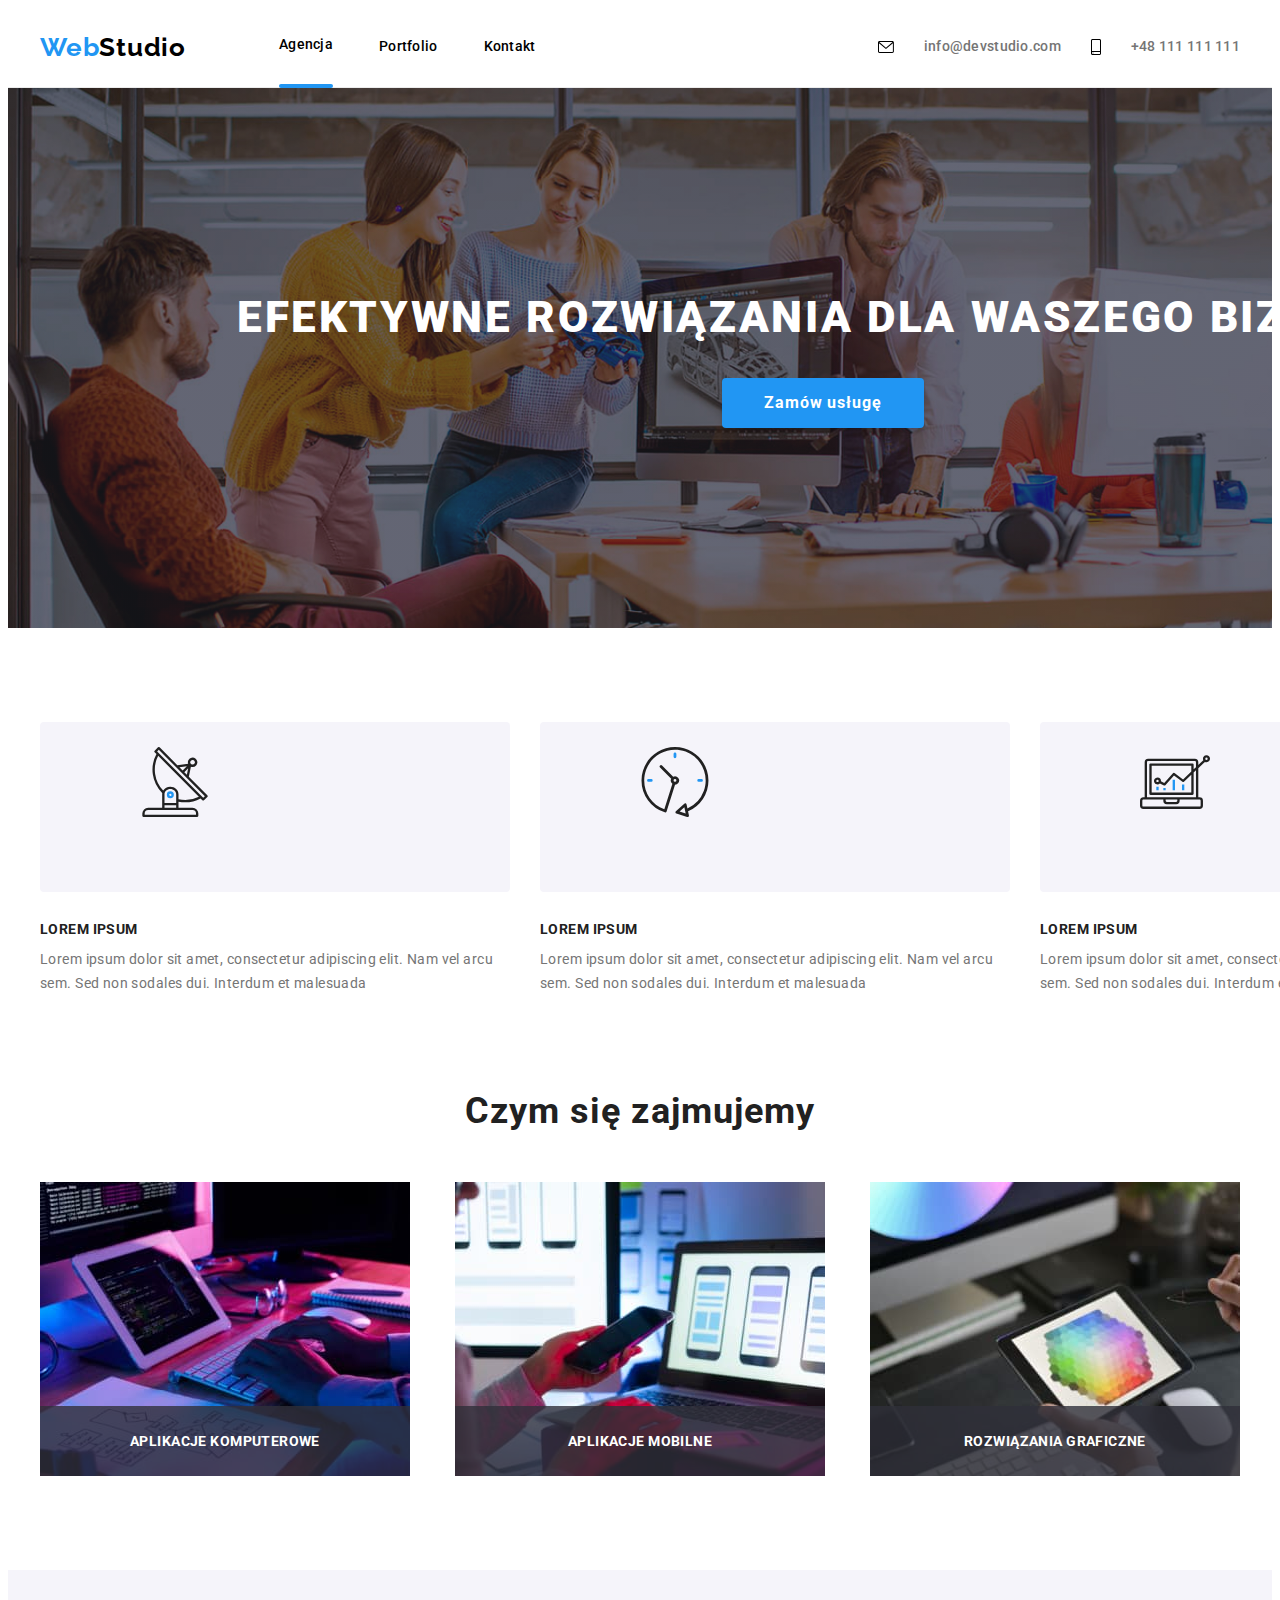
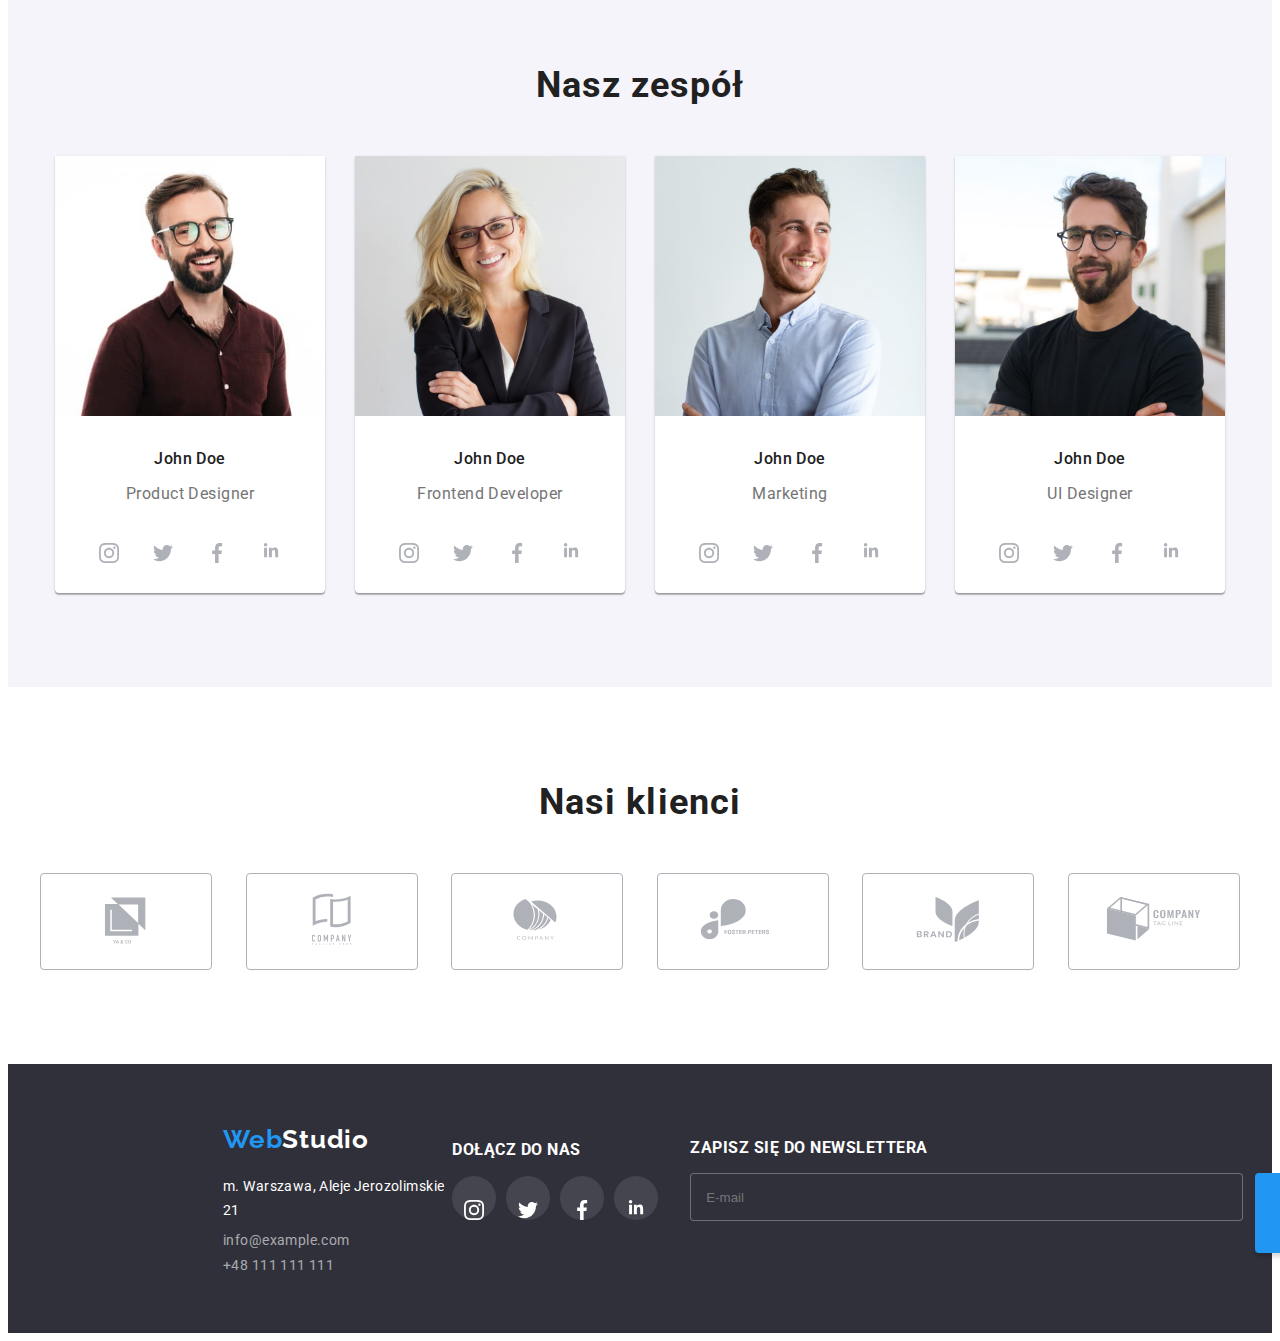
==== commit be3b0b8e: "changes in footer and bem names" ====
--- a/index.html
+++ b/index.html
@@ -16,10 +16,8 @@
             href="https://fonts.googleapis.com/css2?family=Raleway:wght@700&family=Roboto:ital,wght@0,400;0,500;0,900;1,700&display=swap"
             rel="stylesheet"
         />
-        <link rel="stylesheet" href="css/styles.css" />
-
-        <!--         <link rel="stylesheet" href="css/main.min.css" />
- -->
+
+        <link rel="stylesheet" href="css/main.min.css" />
     </head>
     <body>
         <!-- HEADER -->
@@ -57,7 +55,7 @@
                         class="page-header__contact page-header__icon"
                         href="mailto:info@devstudio.com"
                     >
-                        <svg class="page-header__icon" width="16" height="12">
+                        <svg width="16" height="12">
                             <use href="./images/icons.svg#icon-envelope"></use>
                         </svg>
                         info@devstudio.com</a
@@ -67,7 +65,7 @@
                         class="page-header__contact page-header__icon"
                         href="tel:+48111111111"
                     >
-                        <svg class="page-header__icon" width="10" height="16">
+                        <svg width="10" height="16">
                             <use
                                 href="./images/icons.svg#icon-smartphone"
                             ></use>
@@ -93,126 +91,6 @@
                         >
                             Zamów usługę
                         </button>
-
-                        <div class="backdrop is-hidden" data-modal>
-                            <div class="modal">
-                                <button
-                                    type="button"
-                                    class="modal__button"
-                                    data-modal-close
-                                >
-                                    x
-                                </button>
-
-                                <form class="signup-form" name="signup-form">
-                                    <h2 class="signup-form__title">
-                                        Zostaw swoje dane w formularzu poniżej
-                                    </h2>
-                                    <label
-                                        class="signup-form__label"
-                                        for="name"
-                                    >
-                                        Imię
-                                        <svg
-                                            class="signup-form__icon"
-                                            width="18"
-                                            height="18"
-                                        >
-                                            <use
-                                                href="./images/icons.svg#icon-person"
-                                            ></use>
-                                        </svg>
-                                        <input
-                                            id="name"
-                                            type="text"
-                                            name="name"
-                                            class="signup-form__input"
-                                        />
-                                    </label>
-
-                                    <label class="signup-form__label">
-                                        Telefon
-                                        <svg
-                                            class="signup-form__icon"
-                                            width="18"
-                                            height="18"
-                                        >
-                                            <use
-                                                href="./images/icons.svg#icon-phone"
-                                            ></use>
-                                        </svg>
-                                        <input
-                                            class="signup-form__input"
-                                            type="tel"
-                                            name="phonenumber"
-                                        />
-                                    </label>
-
-                                    <label class="signup-form__label">
-                                        Email
-                                        <svg
-                                            class="signup-form__icon"
-                                            width="18"
-                                            height="18"
-                                        >
-                                            <use
-                                                href="./images/icons.svg#icon-email-black"
-                                            ></use>
-                                        </svg>
-                                        <input
-                                            type="email"
-                                            name="email"
-                                            class="signup-form__input"
-                                        />
-                                    </label>
-
-                                    <label
-                                        for="textarea"
-                                        class="signup-form__label"
-                                        >Komentarz
-                                        <textarea
-                                            class="signup-form__text"
-                                            id="textarea"
-                                            name="comment"
-                                            rows="5"
-                                            placeholder="Wprowadź tekst"
-                                        ></textarea>
-                                    </label>
-
-                                    <div class="signup-form__policy">
-                                        <input
-                                            class="signup-form__checkbox signup-form__checkbox--hidden"
-                                            type="checkbox"
-                                            name="checkbox"
-                                            id="policy-checkbox"
-                                        />
-
-                                        <label
-                                            class="signup-form__statement"
-                                            for="policy-checkbox"
-                                            >Oświadczam iż akceptuję
-                                            <a
-                                                class="signup-form__terms"
-                                                href="#"
-                                                >Regulamin </a
-                                            >i
-                                            <a
-                                                class="signup-form__terms"
-                                                href="#"
-                                            >
-                                                Politykę Prywatności.</a
-                                            ></label
-                                        >
-                                    </div>
-                                    <button
-                                        class="signup-form__btn"
-                                        type="submit"
-                                    >
-                                        Wyślij
-                                    </button>
-                                </form>
-                            </div>
-                        </div>
                     </div>
                 </div>
             </section>
@@ -296,9 +174,9 @@
             <!--WHAT WE DO-->
             <section class="section">
                 <div class="container">
-                    <h2 class="job__header">Czym się zajmujemy</h2>
-                    <ul class="job">
-                        <li class="job__list">
+                    <h2 class="job">Czym się zajmujemy</h2>
+                    <ul class="job__list">
+                        <li class="job__box">
                             <img
                                 class="job__item"
                                 src="images/what_we_do/box1.jpg"
@@ -310,7 +188,7 @@
                                 <p class="job__text">Aplikacje komputerowe</p>
                             </div>
                         </li>
-                        <li class="job__list">
+                        <li class="job__box">
                             <img
                                 class="job__item"
                                 src="images/what_we_do/box2.jpg"
@@ -322,7 +200,7 @@
                                 <p class="job__text">Aplikacje mobilne</p>
                             </div>
                         </li>
-                        <li class="job__list">
+                        <li class="job__box">
                             <img
                                 class="job__item"
                                 src="images/what_we_do/box3.jpg"
@@ -638,11 +516,11 @@
                 </div>
             </section>
             <!-- OUR CLIENTS -->
-            <section class="clients section">
+            <section class="section">
                 <div class="container">
-                    <h2 class="clients__header">Nasi klienci</h2>
-                    <ul class="clients">
-                        <li class="client-box">
+                    <h2 class="clients">Nasi klienci</h2>
+                    <ul class="clients__list">
+                        <li>
                             <a class="clients__item" href="#">
                                 <svg width="106" height="60.04">
                                     <use href="./images/icons.svg#icon-logo" />
@@ -718,11 +596,14 @@
                 <div>
                     <h3 class="footer__header">Dołącz do nas</h3>
 
-                    <ul class="team__icons team__icons--bottom">
-                        <li class="team__box">
-                            <a class="team__links team__links--bottom" href="#">
+                    <ul class="footer__icons footer__icons--bottom">
+                        <li class="footer__box">
+                            <a
+                                class="footer__links footer__links--bottom"
+                                href="#"
+                            >
                                 <svg
-                                    class="team__social"
+                                    class="footer__social"
                                     width="44"
                                     height="44"
                                 >
@@ -735,10 +616,13 @@
                             </a>
                         </li>
 
-                        <li class="team__box">
-                            <a class="team__links team__links--bottom" href="#">
+                        <li class="footer__box">
+                            <a
+                                class="footer__links footer__links--bottom"
+                                href="#"
+                            >
                                 <svg
-                                    class="team__social"
+                                    class="footer__social"
                                     width="44"
                                     height="44"
                                 >
@@ -749,10 +633,13 @@
                                 </svg>
                             </a>
                         </li>
-                        <li class="team__box">
-                            <a class="team__links team__links--bottom" href="#">
+                        <li class="footer__box">
+                            <a
+                                class="footer__links footer__links--bottom"
+                                href="#"
+                            >
                                 <svg
-                                    class="team__social"
+                                    class="footer__social"
                                     width="44"
                                     height="44"
                                 >
@@ -763,10 +650,13 @@
                                 </svg>
                             </a>
                         </li>
-                        <li class="team__box">
-                            <a class="team__links team__links--bottom" href="#">
+                        <li class="footer__box">
+                            <a
+                                class="footer__links footer__links--bottom"
+                                href="#"
+                            >
                                 <svg
-                                    class="team__social"
+                                    class="footer__social"
                                     width="44"
                                     height="44"
                                 >
@@ -780,9 +670,8 @@
                     </ul>
                 </div>
                 <div>
-                    <h3 class="newsletter__cta">Zapisz się do newslettera</h3>
-
-                    <div class="newsletter">
+                    <h3 class="newsletter">Zapisz się do newslettera</h3>
+                    <div class="newsletter__field">
                         <form class="newsletter__form">
                             <label for="newsletter">
                                 <input
@@ -809,7 +698,93 @@
                 </div>
             </div>
         </footer>
-
+        <!-- MODAL -->
+        <div class="backdrop is-hidden" data-modal>
+            <div class="modal">
+                <button type="button" class="modal__button" data-modal-close>
+                    x
+                </button>
+
+                <form class="signup-form" name="signup-form">
+                    <h2 class="signup-form__title">
+                        Zostaw swoje dane w formularzu poniżej
+                    </h2>
+                    <label class="signup-form__label" for="name">
+                        Imię
+                        <svg class="signup-form__icon" width="18" height="18">
+                            <use href="./images/icons.svg#icon-person"></use>
+                        </svg>
+                        <input
+                            id="name"
+                            type="text"
+                            name="name"
+                            class="signup-form__input"
+                        />
+                    </label>
+
+                    <label class="signup-form__label">
+                        Telefon
+                        <svg class="signup-form__icon" width="18" height="18">
+                            <use href="./images/icons.svg#icon-phone"></use>
+                        </svg>
+                        <input
+                            class="signup-form__input"
+                            type="tel"
+                            name="phonenumber"
+                        />
+                    </label>
+
+                    <label class="signup-form__label">
+                        Email
+                        <svg class="signup-form__icon" width="18" height="18">
+                            <use
+                                href="./images/icons.svg#icon-email-black"
+                            ></use>
+                        </svg>
+                        <input
+                            type="email"
+                            name="email"
+                            class="signup-form__input"
+                        />
+                    </label>
+
+                    <label for="textarea" class="signup-form__label"
+                        >Komentarz
+                        <textarea
+                            class="signup-form__text"
+                            id="textarea"
+                            name="comment"
+                            rows="5"
+                            placeholder="Wprowadź tekst"
+                        ></textarea>
+                    </label>
+
+                    <div class="signup-form__policy">
+                        <input
+                            class="signup-form__checkbox signup-form__checkbox--hidden"
+                            type="checkbox"
+                            name="checkbox"
+                            id="policy-checkbox"
+                        />
+
+                        <label
+                            class="signup-form__statement"
+                            for="policy-checkbox"
+                            >Oświadczam iż akceptuję
+                            <a class="signup-form__terms" href="#">Regulamin </a
+                            >i
+                            <a class="signup-form__terms" href="#">
+                                Politykę Prywatności.</a
+                            ></label
+                        >
+                    </div>
+                    <button class="signup-form__btn" type="submit">
+                        Wyślij
+                    </button>
+                </form>
+            </div>
+        </div>
+        <!-- /MODAL -->
         <script src="./js/modal.js"></script>
     </body>
 </html>
--- a/css/main.min.css
+++ b/css/main.min.css
@@ -1 +1 @@
-body{color:red}/*# sourceMappingURL=main.min.css.map */+body{font-family:"Roboto",serif;font-size:14px;color:#212121;text-decoration:none}.container{width:1200px;padding-left:15px;padding-right:15px;margin:0 auto}.section{padding-top:94px;padding-bottom:94px}.logo{font-family:"Raleway";font-size:26px;font-weight:700;color:#2196f3;line-height:1.19;letter-spacing:.03em;text-decoration:none}.logo--black{color:#000}.logo--white{color:#fff}.page-header{border-bottom:1px solid #ececec;padding-top:24px;padding-bottom:24px}.page-header__field{display:-webkit-box;display:-ms-flexbox;display:flex;-webkit-box-align:center;-ms-flex-align:center;align-items:center;-webkit-box-pack:justify;-ms-flex-pack:justify;justify-content:space-between;-ms-flex-wrap:nowrap;flex-wrap:nowrap;background-color:#fff;border-bottom-width:1px solid #ececec}.page-header__contact{color:#757575;font-weight:500;line-height:1.14;letter-spacing:.02em;text-decoration:none;display:-webkit-inline-box;display:-ms-inline-flexbox;display:inline-flex;-webkit-box-align:center;-ms-flex-align:center;align-items:center;gap:0 30px;-webkit-transition:color 250ms cubic-bezier(0.4, 0, 0.2, 1);transition:color 250ms cubic-bezier(0.4, 0, 0.2, 1)}.page-header__contact:hover,.page-header__contact:focus{color:#2196f3}.navigation{display:-webkit-box;display:-ms-flexbox;display:flex;-webkit-box-pack:justify;-ms-flex-pack:justify;justify-content:space-between;-webkit-box-align:center;-ms-flex-align:center;align-items:center}.navigation__section{display:-webkit-inline-box;display:-ms-inline-flexbox;display:inline-flex;-webkit-box-pack:justify;-ms-flex-pack:justify;justify-content:space-between;-webkit-box-align:center;-ms-flex-align:center;align-items:center}.navigation__menu{font-weight:500;line-height:1.14;letter-spacing:.02em;text-decoration:none;color:#212121;display:-webkit-box;display:-ms-flexbox;display:flex;-webkit-box-pack:justify;-ms-flex-pack:justify;justify-content:space-between;-webkit-box-align:center;-ms-flex-align:center;align-items:center;list-style:none;padding-left:93px;gap:46px;margin:0}.navigation__link{color:#000;text-decoration:none;-webkit-transition:color 250ms cubic-bezier(0.4, 0, 0.2, 1);transition:color 250ms cubic-bezier(0.4, 0, 0.2, 1)}.navigation__link:hover,.navigation__link:focus{color:#2196f3}.navigation__link--active::after{content:"";display:block;width:100%;height:4px;background-color:#2196f3;border-radius:2px;position:relative;bottom:-31px}.hero{background-color:#2f303a}.hero__background{padding:200px;background-color:#2f303a;background-image:-webkit-gradient(linear, left top, left bottom, from(rgba(47, 48, 58, 0.4)), to(rgba(47, 48, 58, 0.4))),url(../images/hero-bg.jpg);background-image:linear-gradient(to bottom, rgba(47, 48, 58, 0.4), rgba(47, 48, 58, 0.4)),url(../images/hero-bg.jpg);background-repeat:no-repeat;background-size:cover;max-width:1600px;margin:0 auto}.hero__title{font-size:44px;font-weight:900;color:#fff;line-height:1.36;text-align:center;letter-spacing:.06em;text-transform:uppercase;margin:0 auto;margin-bottom:30px}.hero__button{color:#fff;font-family:"Roboto",serif;font-weight:700;font-size:16px;line-height:1.88;letter-spacing:.06em;background:#2196f3;text-align:center;display:block;margin:auto;cursor:pointer;-webkit-box-shadow:0px 4px 4px rgba(0,0,0,.15);box-shadow:0px 4px 4px rgba(0,0,0,.15);border-radius:4px;border-style:none;padding:10px 42px}.modal{width:528px;height:581px;background-color:#fff;border-radius:4px;position:absolute;top:50%;left:50%;-webkit-transform:translate(-50%, -50%);transform:translate(-50%, -50%);opacity:1;display:block;z-index:2}.modal__button{border:1px;width:30px;height:30px;border-radius:50%;border:1px solid rgba(0,0,0,.1);padding:6px;background-color:#fff;position:absolute;left:490px;top:8px;color:#000;cursor:pointer;z-index:2}.backdrop{width:100%;height:100%;background-color:rgba(0,0,0,.2);position:fixed;left:0;top:0;-webkit-transition-property:scale(1);transition-property:scale(1);-webkit-transition-duration:1000ms;transition-duration:1000ms;-webkit-transition-timing-function:ease;transition-timing-function:ease}.is-hidden{pointer-events:none;opacity:0;visibility:hidden}.advantages{display:-webkit-box;display:-ms-flexbox;display:flex;-webkit-box-pack:justify;-ms-flex-pack:justify;justify-content:space-between;padding-top:94px}.advantages__item{-ms-flex-item-align:start;align-self:flex-start}.advantages__list{display:-webkit-box;display:-ms-flexbox;display:flex;-webkit-box-align:center;-ms-flex-align:center;align-items:center;-webkit-box-pack:justify;-ms-flex-pack:justify;justify-content:space-between;margin:0;gap:30px}.advantages__title{font-weight:700;line-height:1.14;letter-spacing:.03em;text-transform:uppercase;justify-items:center}.advantages__description{line-height:1.71;letter-spacing:.03em;color:#757575;margin-top:10px;margin-left:0px;margin-right:0px}.advantages__icon{background-color:#f5f4fa;width:270px;height:120px;border-radius:4px;padding:25px 100px;margin-bottom:30px}.job{font-weight:700;font-size:36px;line-height:1.17;text-align:center;letter-spacing:.03em;margin-top:0px;margin-bottom:0px}.job__list{list-style:none;display:-webkit-box;display:-ms-flexbox;display:flex;-webkit-box-pack:justify;-ms-flex-pack:justify;justify-content:space-between;gap:30px;margin-top:50px;margin-bottom:0px;padding-left:0px}.job__box{position:relative;display:-webkit-box;display:-ms-flexbox;display:flex;-webkit-box-pack:center;-ms-flex-pack:center;justify-content:center;-webkit-box-align:center;-ms-flex-align:center;align-items:center}.job__item{display:block}.job__overlay{background-color:rgba(47,48,58,.8);position:absolute;width:100%;bottom:0px;margin:0;padding:27px 0}.job__text{color:#fff;font-family:"Roboto";font-style:normal;font-weight:700;font-size:14px;line-height:16px;text-align:center;letter-spacing:.03em;text-transform:uppercase;margin:0}.team{background-color:#f5f4fa}.team__header{font-weight:700;font-size:36px;line-height:1.17;text-align:center;letter-spacing:.03em;margin-top:0px;margin-bottom:0px}.team__item{background-color:#fff;-webkit-box-shadow:0px 1px 3px rgba(0,0,0,.12),0px 1px 1px rgba(0,0,0,.14),0px 2px 1px rgba(0,0,0,.2);box-shadow:0px 1px 3px rgba(0,0,0,.12),0px 1px 1px rgba(0,0,0,.14),0px 2px 1px rgba(0,0,0,.2);border-radius:0px 0px 4px 4px;padding-bottom:30px}.team__name{font-weight:500;font-size:16px;line-height:1.19;text-align:center;letter-spacing:.03em;margin-bottom:10px;margin-top:30px}.team__job{font-size:16px;line-height:1.19;text-align:center;letter-spacing:.03em;color:#757575;margin-bottom:0px}.team__list{list-style:none;display:-webkit-box;display:-ms-flexbox;display:flex;-webkit-box-pack:center;-ms-flex-pack:center;justify-content:center;gap:30px;margin-top:50px;margin-bottom:0px;padding-left:0}.team__icons{display:-webkit-box;display:-ms-flexbox;display:flex;-webkit-box-pack:justify;-ms-flex-pack:justify;justify-content:space-between;-webkit-box-align:center;-ms-flex-align:center;align-items:center;list-style:none;margin-top:16px;padding:0 32px;gap:10px}.team__icons--bottom{display:-webkit-box;display:-ms-flexbox;display:flex;-webkit-box-pack:justify;-ms-flex-pack:justify;justify-content:space-between;padding-left:0px}.team__links{fill:#afb1b8;width:44px;height:44px;display:block;-webkit-transition:fill 250ms cubic-bezier(0.4, 0, 0.2, 1),color 250ms cubic-bezier(0.4, 0, 0.2, 1);transition:fill 250ms cubic-bezier(0.4, 0, 0.2, 1),color 250ms cubic-bezier(0.4, 0, 0.2, 1)}.team__links--bottom{fill:#fff;border-radius:50%;background-color:rgba(255,255,255,.1);-webkit-transition:fill 250ms cubic-bezier(0.4, 0, 0.2, 1),background-color 250ms cubic-bezier(0.4, 0, 0.2, 1),border-radius 250ms cubic-bezier(0.4, 0, 0.2, 1);transition:fill 250ms cubic-bezier(0.4, 0, 0.2, 1),background-color 250ms cubic-bezier(0.4, 0, 0.2, 1),border-radius 250ms cubic-bezier(0.4, 0, 0.2, 1)}.team__links--bottom:hover{border-radius:50%;background-color:#2196f3;fill:#fff}.team__box:hover>.team__links{border-radius:50%;background-color:#2196f3;fill:#fff}.team__box:focus>.team__links{border-radius:50%;background-color:#2196f3;fill:#fff}.team__social{padding:12px}.clients{font-weight:700;font-size:36px;line-height:1.17;text-align:center;letter-spacing:.03em;margin-top:0px;margin-bottom:0px}.clients__list{list-style:none;display:-webkit-box;display:-ms-flexbox;display:flex;-webkit-box-pack:justify;-ms-flex-pack:justify;justify-content:space-between;gap:30px;margin-top:50px;margin-bottom:0px;padding-left:0}.clients__item{border:1px solid #afb1b8;border-radius:4px;padding:16px 32px;fill:#afb1b8;display:block;-webkit-transition:fill 250ms cubic-bezier(0.4, 0, 0.2, 1);transition:fill 250ms cubic-bezier(0.4, 0, 0.2, 1)}.clients__item:hover,.clients__item:focus{fill:#2196f3;border-radius:4px;border:1px solid #2196f3}.footer{background-color:#2f303a;padding:60px 200px}.footer__address{line-height:1.71;letter-spacing:.03em;color:#fff;font-style:normal;margin-bottom:0;margin-top:20px}.footer__mail{line-height:1,71;letter-spacing:.03em;color:rgba(255,255,255,.6);font-style:normal;margin-top:9px;margin-bottom:9px}.footer__tel{line-height:1,71;letter-spacing:.03em;color:rgba(255,255,255,.6);font-style:normal;margin-top:0px;margin-bottom:0px}.footer__parts{display:-webkit-box;display:-ms-flexbox;display:flex;-webkit-box-pack:justify;-ms-flex-pack:justify;justify-content:space-between}.footer__header{font-weight:700;line-height:1,71;text-transform:uppercase;letter-spacing:.03em;color:#fff}.footer__icons{display:-webkit-box;display:-ms-flexbox;display:flex;-webkit-box-pack:justify;-ms-flex-pack:justify;justify-content:space-between;-webkit-box-align:center;-ms-flex-align:center;align-items:center;list-style:none;margin-top:16px;padding:0 32px;gap:10px}.footer__icons--bottom{display:-webkit-box;display:-ms-flexbox;display:flex;-webkit-box-pack:justify;-ms-flex-pack:justify;justify-content:space-between;padding-left:0px}.footer__links{fill:#afb1b8;width:44px;height:44px;display:block;-webkit-transition:fill 250ms cubic-bezier(0.4, 0, 0.2, 1),color 250ms cubic-bezier(0.4, 0, 0.2, 1);transition:fill 250ms cubic-bezier(0.4, 0, 0.2, 1),color 250ms cubic-bezier(0.4, 0, 0.2, 1)}.footer__links--bottom{fill:#fff;border-radius:50%;background-color:rgba(255,255,255,.1);-webkit-transition:fill 250ms cubic-bezier(0.4, 0, 0.2, 1),background-color 250ms cubic-bezier(0.4, 0, 0.2, 1),border-radius 250ms cubic-bezier(0.4, 0, 0.2, 1);transition:fill 250ms cubic-bezier(0.4, 0, 0.2, 1),background-color 250ms cubic-bezier(0.4, 0, 0.2, 1),border-radius 250ms cubic-bezier(0.4, 0, 0.2, 1)}.footer__links:hover{border-radius:50%;background-color:#2196f3;fill:#fff}.footer__box:hover>.team__links{border-radius:50%;background-color:#2196f3;fill:#fff}.footer__box:focus>.team__links{border-radius:50%;background-color:#2196f3;fill:#fff}.footer__social{padding:12px}.newsletter{font-weight:700;line-height:16px;letter-spacing:.03em;text-transform:uppercase;color:#fff}.newsletter__field{display:-webkit-box;display:-ms-flexbox;display:flex;-webkit-box-pack:justify;-ms-flex-pack:justify;justify-content:space-between}.newsletter__form{display:-webkit-box;display:-ms-flexbox;display:flex;-webkit-box-pack:justify;-ms-flex-pack:justify;justify-content:space-between;gap:12px}.newsletter__mail{border:1px solid rgba(255,255,255,.3);background-color:#2f303a;border-radius:4px;outline:none;min-width:358px;padding:16px 178px 15px 15px}.newsletter__btn{padding:10px 28px 10px 42px;background:#2196f3;-webkit-box-shadow:0px 4px 4px rgba(0,0,0,.15);box-shadow:0px 4px 4px rgba(0,0,0,.15);border-radius:4px;border:0;display:-webkit-box;display:-ms-flexbox;display:flex;-webkit-box-align:center;-ms-flex-align:center;align-items:center;text-align:center;color:#fff;font-weight:700;font-size:16px;line-height:30px;cursor:pointer}.newsletter__icon{fill:#fff;margin-left:24px}.signup-form{position:absolute;display:-webkit-box;display:-ms-flexbox;display:flex;-webkit-box-orient:vertical;-webkit-box-direction:normal;-ms-flex-direction:column;flex-direction:column;-webkit-box-align:space-between;-ms-flex-align:space-between;align-items:space-between;gap:21px;padding:40px;width:100%;height:100%}.signup-form__title{margin-top:0;margin-bottom:0;font-weight:700;font-size:20px;line-height:1,15;text-align:center;letter-spacing:.03em}.signup-form__label{display:block;position:relative;width:100%;min-height:58px;font-weight:400;font-size:12px;line-height:14px;letter-spacing:.01em;color:#757575}.signup-form__label:focus-within{fill:#2196f3}.signup-form__icon{position:absolute;top:30px;left:10px;z-index:2}.signup-form__input{text-indent:42px;font-weight:400;font-size:12px;line-height:1.17;letter-spacing:.01em;outline:none;border:1px solid rgba(33,33,33,.2);border-radius:4px;left:0;padding-left:15px;padding-top:12px;padding-bottom:12px;width:100%;margin-top:5px}.signup-form__input:focus-within{border:1px solid #2196f3}.signup-form__text{outline:none;border:none;resize:none;border:1px solid rgba(33,33,33,.2);border-radius:4px;width:100%;padding:12px 16px;margin-top:5px}.signup-form__text:focus{border:1px solid #2196f3}.signup-form__policy{position:relative;width:100%;padding-left:10px;padding-right:10px}.signup-form__statement{font-weight:400;line-height:24px;letter-spacing:.03em;color:#757575;margin-left:8px}.signup-form__statement:focus-within{fill:#2196f3}.signup-form__checkbox{width:16px;height:15px;border:1px solid;border-radius:2px;-webkit-transition:250ms cubic-bezier(0.4, 0, 0.2, 1);transition:250ms cubic-bezier(0.4, 0, 0.2, 1)}.signup-form__checkbox:checked::before{position:absolute;content:url("../images/icon-check.svg");width:16px;height:15px;position:absolute;top:2px;left:10px;z-index:2}.signup-form__checkbox--hidden{-webkit-appearance:none;-moz-appearance:none;appearance:none;outline:none}.signup-form__terms{color:#2196f3}.signup-form__btn{padding:10px 76px;background:#2196f3;-webkit-box-shadow:0px 4px 4px rgba(0,0,0,.15);box-shadow:0px 4px 4px rgba(0,0,0,.15);border-radius:4px;border:0cm;color:#fff;font-weight:700;font-size:16px;line-height:30px;cursor:pointer;max-width:200px;margin:0 auto}.filters{list-style:none;display:-webkit-box;display:-ms-flexbox;display:flex;-webkit-box-align:start;-ms-flex-align:start;align-items:flex-start;gap:8px;padding:0;margin-left:314px;margin-right:314px;margin-top:0px;margin-bottom:34px}.filters__button{font-family:"Roboto",serif;color:#212121;font-size:16px;font-weight:500;line-height:1.63;text-align:center;letter-spacing:.03em;background-color:#f5f4fa;border:none;border-radius:4px;cursor:pointer;padding:6px 22px;-webkit-transition:color 250ms cubic-bezier(0.4, 0, 0.2, 1),background-color 250ms cubic-bezier(0.4, 0, 0.2, 1),-webkit-box-shadow 250ms cubic-bezier(0.4, 0, 0.2, 1);transition:color 250ms cubic-bezier(0.4, 0, 0.2, 1),background-color 250ms cubic-bezier(0.4, 0, 0.2, 1),-webkit-box-shadow 250ms cubic-bezier(0.4, 0, 0.2, 1);transition:color 250ms cubic-bezier(0.4, 0, 0.2, 1),background-color 250ms cubic-bezier(0.4, 0, 0.2, 1),box-shadow 250ms cubic-bezier(0.4, 0, 0.2, 1);transition:color 250ms cubic-bezier(0.4, 0, 0.2, 1),background-color 250ms cubic-bezier(0.4, 0, 0.2, 1),box-shadow 250ms cubic-bezier(0.4, 0, 0.2, 1),-webkit-box-shadow 250ms cubic-bezier(0.4, 0, 0.2, 1)}.filters__button:hover{color:#fff;background-color:#2196f3;-webkit-box-shadow:0px 3px 1px rgba(0,0,0,.1),0px 1px 2px rgba(0,0,0,.08),0px 2px 2px rgba(0,0,0,.12);box-shadow:0px 3px 1px rgba(0,0,0,.1),0px 1px 2px rgba(0,0,0,.08),0px 2px 2px rgba(0,0,0,.12);border-radius:4px}.filters__button:focus{color:#fff;background-color:#2196f3}.project{list-style:none;display:-webkit-box;display:-ms-flexbox;display:flex;-ms-flex-wrap:wrap;flex-wrap:wrap;-webkit-box-align:center;-ms-flex-align:center;align-items:center;-webkit-box-pack:justify;-ms-flex-pack:justify;justify-content:space-between;padding:0px;margin:0px}.project__item{padding-bottom:20px;margin-bottom:30px;background:#fff;border:1px solid #eee;-webkit-transition:-webkit-box-shadow 250ms cubic-bezier(0.4, 0, 0.2, 1);transition:-webkit-box-shadow 250ms cubic-bezier(0.4, 0, 0.2, 1);transition:box-shadow 250ms cubic-bezier(0.4, 0, 0.2, 1);transition:box-shadow 250ms cubic-bezier(0.4, 0, 0.2, 1), -webkit-box-shadow 250ms cubic-bezier(0.4, 0, 0.2, 1)}.project__item:hover{-webkit-box-shadow:0px 1px 1px rgba(0,0,0,.12),0px 4px 4px rgba(0,0,0,.06),1px 4px 6px rgba(0,0,0,.16);box-shadow:0px 1px 1px rgba(0,0,0,.12),0px 4px 4px rgba(0,0,0,.06),1px 4px 6px rgba(0,0,0,.16);cursor:pointer}.project__box{margin:0px}.project__card{position:relative;display:-webkit-box;display:-ms-flexbox;display:flex;overflow:hidden}.project__bg{background-color:rgba(33,150,243,.9);width:100%;height:100%;position:absolute;padding-left:24px;-webkit-transform:translateY(100%);transform:translateY(100%);-webkit-transition:-webkit-transform 250ms cubic-bezier(0.4, 0, 0.2, 1);transition:-webkit-transform 250ms cubic-bezier(0.4, 0, 0.2, 1);transition:transform 250ms cubic-bezier(0.4, 0, 0.2, 1);transition:transform 250ms cubic-bezier(0.4, 0, 0.2, 1), -webkit-transform 250ms cubic-bezier(0.4, 0, 0.2, 1);z-index:-1;padding-top:49px}.project__text{font-weight:400;font-size:18px;line-height:2;letter-spacing:.03em;color:#fff;margin:0}.project__description{padding-left:24px;padding-right:24px;z-index:1}.project__header{font-weight:700;font-size:18px;line-height:2;letter-spacing:.06em;margin-top:20px;margin-bottom:4px}.project__category{color:#757575;font-size:16px;line-height:1.875;letter-spacing:.03em;margin-top:0px;margin-bottom:0px}.project .project__card:hover .project__bg{-webkit-transform:translateY(0);transform:translateY(0);z-index:1}/*# sourceMappingURL=main.min.css.map */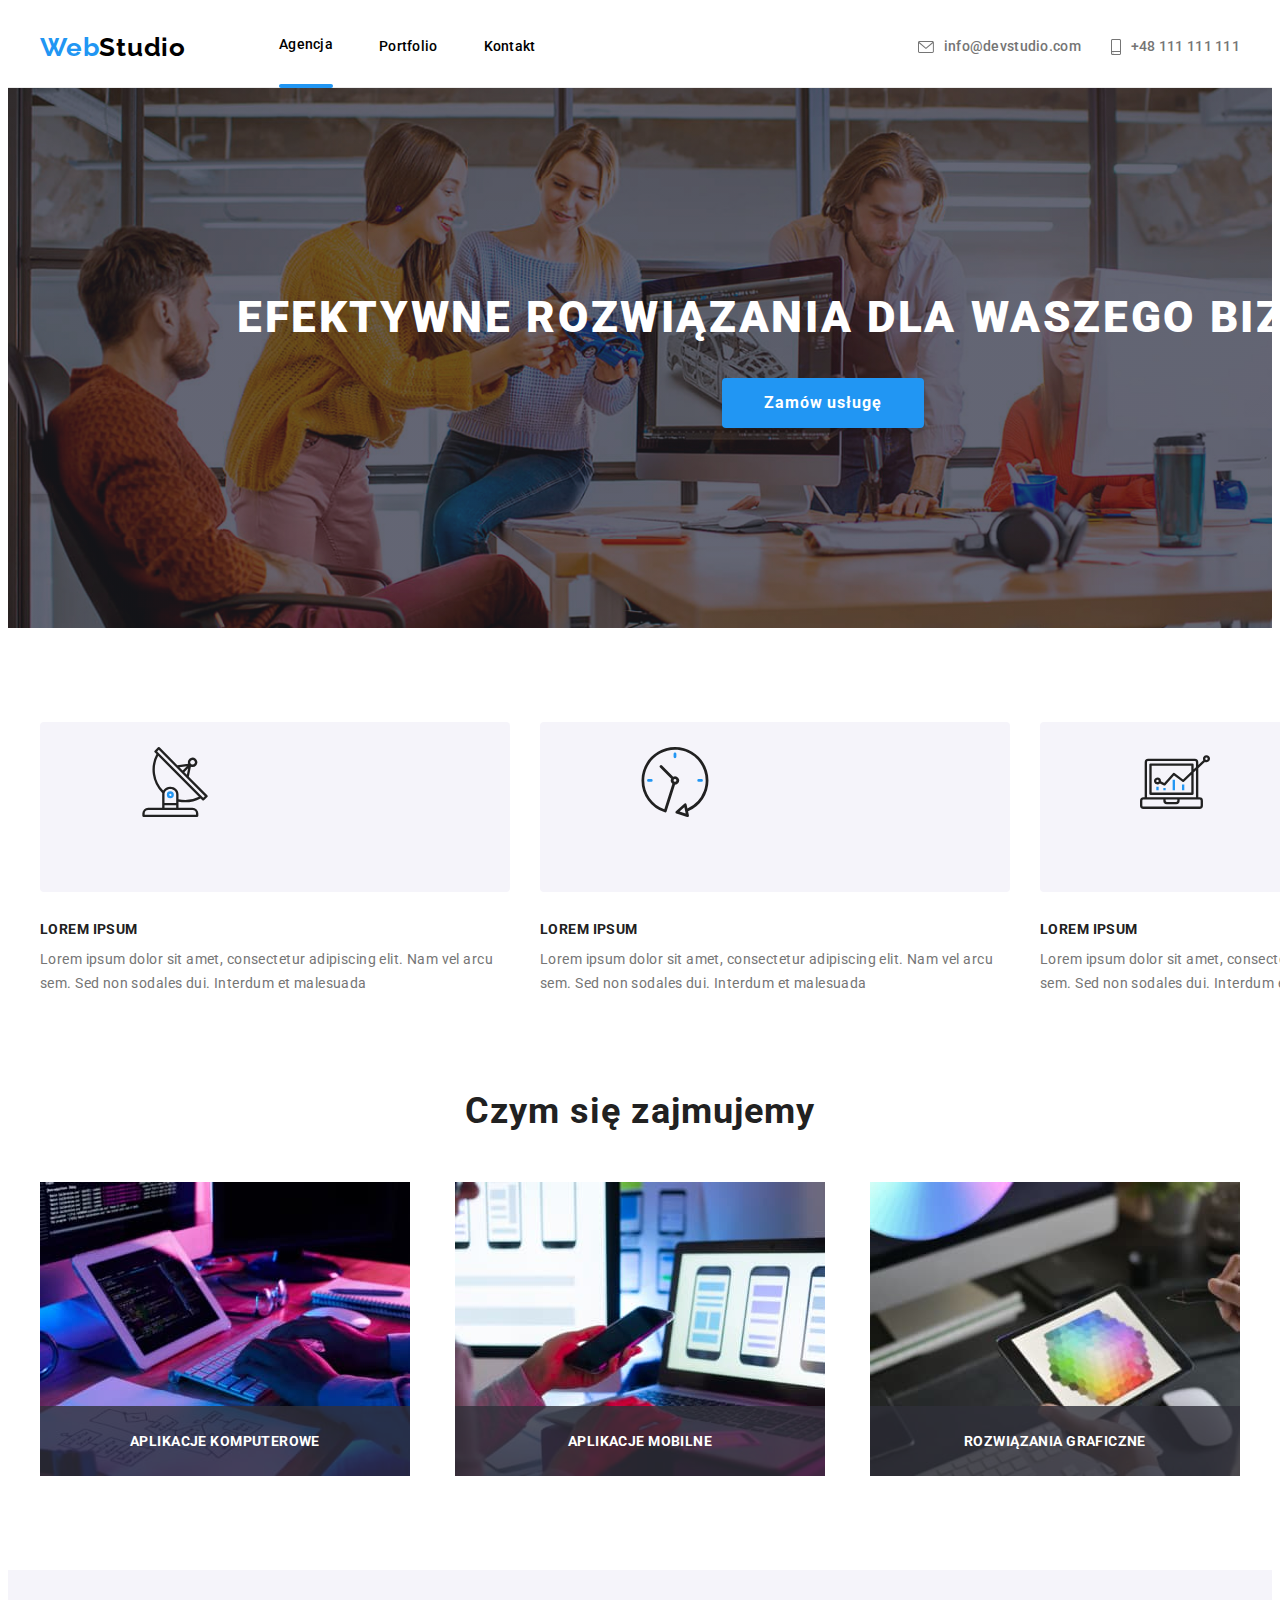
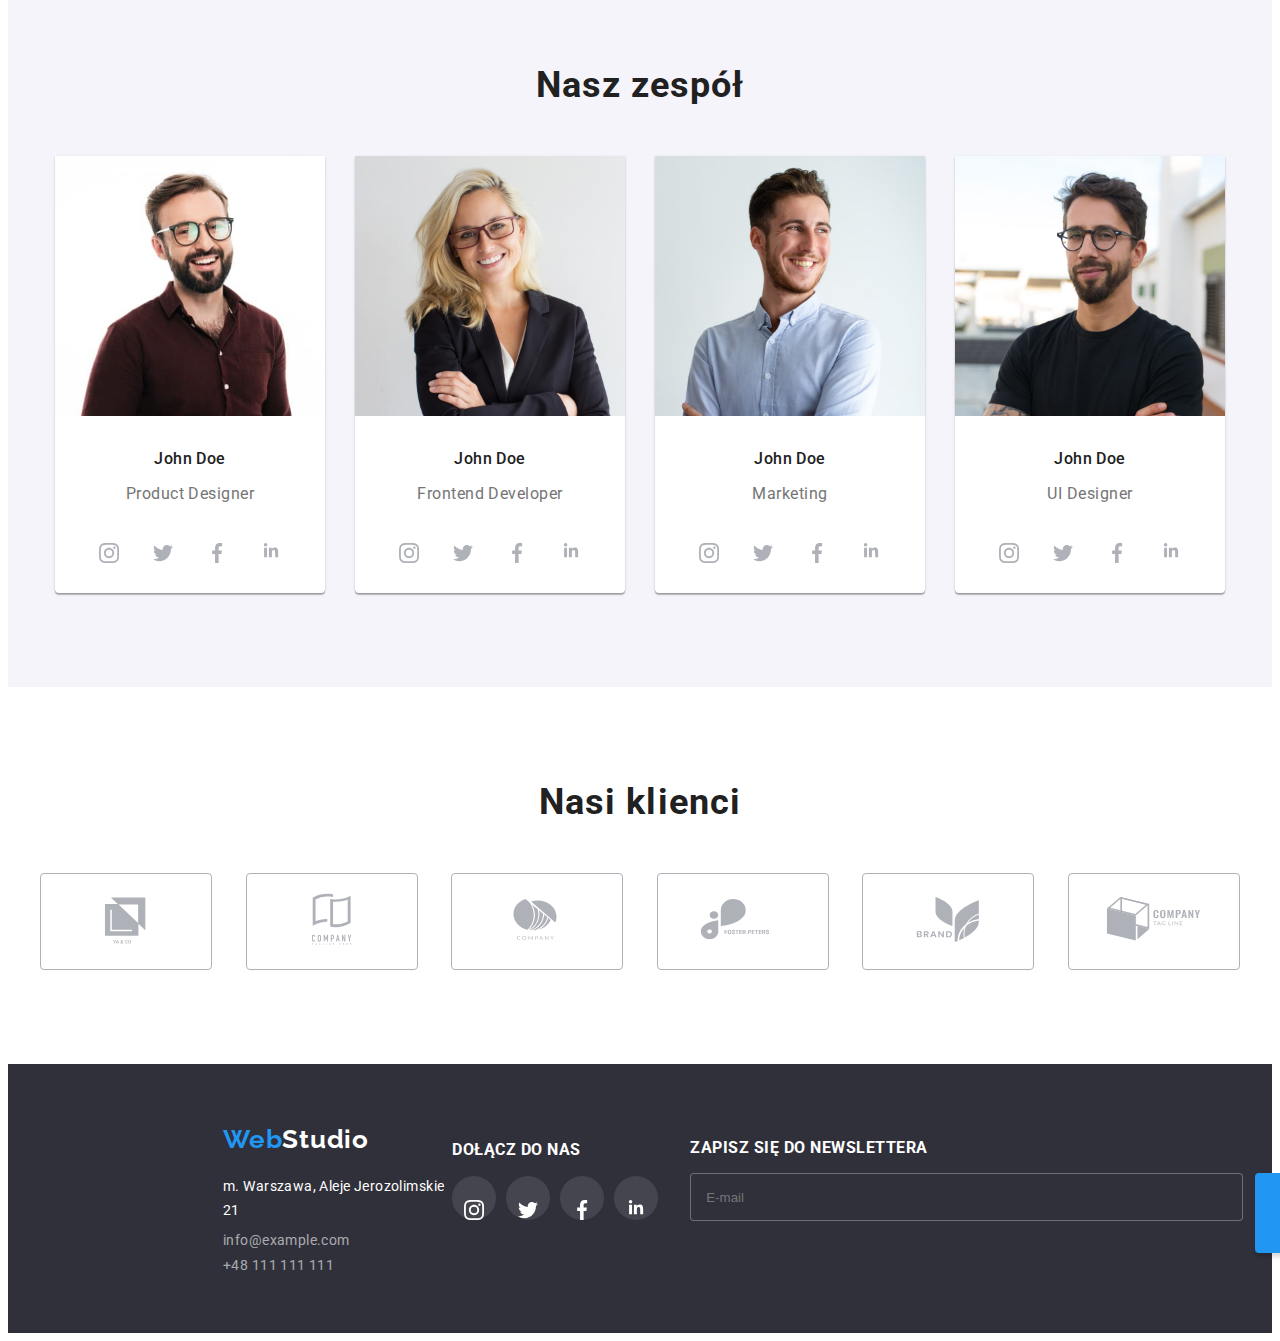
==== commit 090bf032: "bem changes" ====
--- a/index.html
+++ b/index.html
@@ -25,7 +25,7 @@
             <div class="container page-header__field">
                 <div class="navigation">
                     <a href="index.html" class="logo"
-                        >Web<span class="logo logo--black">Studio</span></a
+                        >Web<span class="logo--black">Studio</span></a
                     >
                     <nav class="navigation__section">
                         <ul class="navigation__menu">
@@ -173,8 +173,8 @@
             </section>
             <!--WHAT WE DO-->
             <section class="section">
-                <div class="container">
-                    <h2 class="job">Czym się zajmujemy</h2>
+                <div class="container job">
+                    <h2 class="job__title">Czym się zajmujemy</h2>
                     <ul class="job__list">
                         <li class="job__box">
                             <img
@@ -517,8 +517,8 @@
             </section>
             <!-- OUR CLIENTS -->
             <section class="section">
-                <div class="container">
-                    <h2 class="clients">Nasi klienci</h2>
+                <div class="container clients">
+                    <h2 class="clients__title">Nasi klienci</h2>
                     <ul class="clients__list">
                         <li>
                             <a class="clients__item" href="#">
--- a/css/main.min.css
+++ b/css/main.min.css
@@ -1 +1 @@
-body{font-family:"Roboto",serif;font-size:14px;color:#212121;text-decoration:none}.container{width:1200px;padding-left:15px;padding-right:15px;margin:0 auto}.section{padding-top:94px;padding-bottom:94px}.logo{font-family:"Raleway";font-size:26px;font-weight:700;color:#2196f3;line-height:1.19;letter-spacing:.03em;text-decoration:none}.logo--black{color:#000}.logo--white{color:#fff}.page-header{border-bottom:1px solid #ececec;padding-top:24px;padding-bottom:24px}.page-header__field{display:-webkit-box;display:-ms-flexbox;display:flex;-webkit-box-align:center;-ms-flex-align:center;align-items:center;-webkit-box-pack:justify;-ms-flex-pack:justify;justify-content:space-between;-ms-flex-wrap:nowrap;flex-wrap:nowrap;background-color:#fff;border-bottom-width:1px solid #ececec}.page-header__contact{color:#757575;font-weight:500;line-height:1.14;letter-spacing:.02em;text-decoration:none;display:-webkit-inline-box;display:-ms-inline-flexbox;display:inline-flex;-webkit-box-align:center;-ms-flex-align:center;align-items:center;gap:0 30px;-webkit-transition:color 250ms cubic-bezier(0.4, 0, 0.2, 1);transition:color 250ms cubic-bezier(0.4, 0, 0.2, 1)}.page-header__contact:hover,.page-header__contact:focus{color:#2196f3}.navigation{display:-webkit-box;display:-ms-flexbox;display:flex;-webkit-box-pack:justify;-ms-flex-pack:justify;justify-content:space-between;-webkit-box-align:center;-ms-flex-align:center;align-items:center}.navigation__section{display:-webkit-inline-box;display:-ms-inline-flexbox;display:inline-flex;-webkit-box-pack:justify;-ms-flex-pack:justify;justify-content:space-between;-webkit-box-align:center;-ms-flex-align:center;align-items:center}.navigation__menu{font-weight:500;line-height:1.14;letter-spacing:.02em;text-decoration:none;color:#212121;display:-webkit-box;display:-ms-flexbox;display:flex;-webkit-box-pack:justify;-ms-flex-pack:justify;justify-content:space-between;-webkit-box-align:center;-ms-flex-align:center;align-items:center;list-style:none;padding-left:93px;gap:46px;margin:0}.navigation__link{color:#000;text-decoration:none;-webkit-transition:color 250ms cubic-bezier(0.4, 0, 0.2, 1);transition:color 250ms cubic-bezier(0.4, 0, 0.2, 1)}.navigation__link:hover,.navigation__link:focus{color:#2196f3}.navigation__link--active::after{content:"";display:block;width:100%;height:4px;background-color:#2196f3;border-radius:2px;position:relative;bottom:-31px}.hero{background-color:#2f303a}.hero__background{padding:200px;background-color:#2f303a;background-image:-webkit-gradient(linear, left top, left bottom, from(rgba(47, 48, 58, 0.4)), to(rgba(47, 48, 58, 0.4))),url(../images/hero-bg.jpg);background-image:linear-gradient(to bottom, rgba(47, 48, 58, 0.4), rgba(47, 48, 58, 0.4)),url(../images/hero-bg.jpg);background-repeat:no-repeat;background-size:cover;max-width:1600px;margin:0 auto}.hero__title{font-size:44px;font-weight:900;color:#fff;line-height:1.36;text-align:center;letter-spacing:.06em;text-transform:uppercase;margin:0 auto;margin-bottom:30px}.hero__button{color:#fff;font-family:"Roboto",serif;font-weight:700;font-size:16px;line-height:1.88;letter-spacing:.06em;background:#2196f3;text-align:center;display:block;margin:auto;cursor:pointer;-webkit-box-shadow:0px 4px 4px rgba(0,0,0,.15);box-shadow:0px 4px 4px rgba(0,0,0,.15);border-radius:4px;border-style:none;padding:10px 42px}.modal{width:528px;height:581px;background-color:#fff;border-radius:4px;position:absolute;top:50%;left:50%;-webkit-transform:translate(-50%, -50%);transform:translate(-50%, -50%);opacity:1;display:block;z-index:2}.modal__button{border:1px;width:30px;height:30px;border-radius:50%;border:1px solid rgba(0,0,0,.1);padding:6px;background-color:#fff;position:absolute;left:490px;top:8px;color:#000;cursor:pointer;z-index:2}.backdrop{width:100%;height:100%;background-color:rgba(0,0,0,.2);position:fixed;left:0;top:0;-webkit-transition-property:scale(1);transition-property:scale(1);-webkit-transition-duration:1000ms;transition-duration:1000ms;-webkit-transition-timing-function:ease;transition-timing-function:ease}.is-hidden{pointer-events:none;opacity:0;visibility:hidden}.advantages{display:-webkit-box;display:-ms-flexbox;display:flex;-webkit-box-pack:justify;-ms-flex-pack:justify;justify-content:space-between;padding-top:94px}.advantages__item{-ms-flex-item-align:start;align-self:flex-start}.advantages__list{display:-webkit-box;display:-ms-flexbox;display:flex;-webkit-box-align:center;-ms-flex-align:center;align-items:center;-webkit-box-pack:justify;-ms-flex-pack:justify;justify-content:space-between;margin:0;gap:30px}.advantages__title{font-weight:700;line-height:1.14;letter-spacing:.03em;text-transform:uppercase;justify-items:center}.advantages__description{line-height:1.71;letter-spacing:.03em;color:#757575;margin-top:10px;margin-left:0px;margin-right:0px}.advantages__icon{background-color:#f5f4fa;width:270px;height:120px;border-radius:4px;padding:25px 100px;margin-bottom:30px}.job{font-weight:700;font-size:36px;line-height:1.17;text-align:center;letter-spacing:.03em;margin-top:0px;margin-bottom:0px}.job__list{list-style:none;display:-webkit-box;display:-ms-flexbox;display:flex;-webkit-box-pack:justify;-ms-flex-pack:justify;justify-content:space-between;gap:30px;margin-top:50px;margin-bottom:0px;padding-left:0px}.job__box{position:relative;display:-webkit-box;display:-ms-flexbox;display:flex;-webkit-box-pack:center;-ms-flex-pack:center;justify-content:center;-webkit-box-align:center;-ms-flex-align:center;align-items:center}.job__item{display:block}.job__overlay{background-color:rgba(47,48,58,.8);position:absolute;width:100%;bottom:0px;margin:0;padding:27px 0}.job__text{color:#fff;font-family:"Roboto";font-style:normal;font-weight:700;font-size:14px;line-height:16px;text-align:center;letter-spacing:.03em;text-transform:uppercase;margin:0}.team{background-color:#f5f4fa}.team__header{font-weight:700;font-size:36px;line-height:1.17;text-align:center;letter-spacing:.03em;margin-top:0px;margin-bottom:0px}.team__item{background-color:#fff;-webkit-box-shadow:0px 1px 3px rgba(0,0,0,.12),0px 1px 1px rgba(0,0,0,.14),0px 2px 1px rgba(0,0,0,.2);box-shadow:0px 1px 3px rgba(0,0,0,.12),0px 1px 1px rgba(0,0,0,.14),0px 2px 1px rgba(0,0,0,.2);border-radius:0px 0px 4px 4px;padding-bottom:30px}.team__name{font-weight:500;font-size:16px;line-height:1.19;text-align:center;letter-spacing:.03em;margin-bottom:10px;margin-top:30px}.team__job{font-size:16px;line-height:1.19;text-align:center;letter-spacing:.03em;color:#757575;margin-bottom:0px}.team__list{list-style:none;display:-webkit-box;display:-ms-flexbox;display:flex;-webkit-box-pack:center;-ms-flex-pack:center;justify-content:center;gap:30px;margin-top:50px;margin-bottom:0px;padding-left:0}.team__icons{display:-webkit-box;display:-ms-flexbox;display:flex;-webkit-box-pack:justify;-ms-flex-pack:justify;justify-content:space-between;-webkit-box-align:center;-ms-flex-align:center;align-items:center;list-style:none;margin-top:16px;padding:0 32px;gap:10px}.team__icons--bottom{display:-webkit-box;display:-ms-flexbox;display:flex;-webkit-box-pack:justify;-ms-flex-pack:justify;justify-content:space-between;padding-left:0px}.team__links{fill:#afb1b8;width:44px;height:44px;display:block;-webkit-transition:fill 250ms cubic-bezier(0.4, 0, 0.2, 1),color 250ms cubic-bezier(0.4, 0, 0.2, 1);transition:fill 250ms cubic-bezier(0.4, 0, 0.2, 1),color 250ms cubic-bezier(0.4, 0, 0.2, 1)}.team__links--bottom{fill:#fff;border-radius:50%;background-color:rgba(255,255,255,.1);-webkit-transition:fill 250ms cubic-bezier(0.4, 0, 0.2, 1),background-color 250ms cubic-bezier(0.4, 0, 0.2, 1),border-radius 250ms cubic-bezier(0.4, 0, 0.2, 1);transition:fill 250ms cubic-bezier(0.4, 0, 0.2, 1),background-color 250ms cubic-bezier(0.4, 0, 0.2, 1),border-radius 250ms cubic-bezier(0.4, 0, 0.2, 1)}.team__links--bottom:hover{border-radius:50%;background-color:#2196f3;fill:#fff}.team__box:hover>.team__links{border-radius:50%;background-color:#2196f3;fill:#fff}.team__box:focus>.team__links{border-radius:50%;background-color:#2196f3;fill:#fff}.team__social{padding:12px}.clients{font-weight:700;font-size:36px;line-height:1.17;text-align:center;letter-spacing:.03em;margin-top:0px;margin-bottom:0px}.clients__list{list-style:none;display:-webkit-box;display:-ms-flexbox;display:flex;-webkit-box-pack:justify;-ms-flex-pack:justify;justify-content:space-between;gap:30px;margin-top:50px;margin-bottom:0px;padding-left:0}.clients__item{border:1px solid #afb1b8;border-radius:4px;padding:16px 32px;fill:#afb1b8;display:block;-webkit-transition:fill 250ms cubic-bezier(0.4, 0, 0.2, 1);transition:fill 250ms cubic-bezier(0.4, 0, 0.2, 1)}.clients__item:hover,.clients__item:focus{fill:#2196f3;border-radius:4px;border:1px solid #2196f3}.footer{background-color:#2f303a;padding:60px 200px}.footer__address{line-height:1.71;letter-spacing:.03em;color:#fff;font-style:normal;margin-bottom:0;margin-top:20px}.footer__mail{line-height:1,71;letter-spacing:.03em;color:rgba(255,255,255,.6);font-style:normal;margin-top:9px;margin-bottom:9px}.footer__tel{line-height:1,71;letter-spacing:.03em;color:rgba(255,255,255,.6);font-style:normal;margin-top:0px;margin-bottom:0px}.footer__parts{display:-webkit-box;display:-ms-flexbox;display:flex;-webkit-box-pack:justify;-ms-flex-pack:justify;justify-content:space-between}.footer__header{font-weight:700;line-height:1,71;text-transform:uppercase;letter-spacing:.03em;color:#fff}.footer__icons{display:-webkit-box;display:-ms-flexbox;display:flex;-webkit-box-pack:justify;-ms-flex-pack:justify;justify-content:space-between;-webkit-box-align:center;-ms-flex-align:center;align-items:center;list-style:none;margin-top:16px;padding:0 32px;gap:10px}.footer__icons--bottom{display:-webkit-box;display:-ms-flexbox;display:flex;-webkit-box-pack:justify;-ms-flex-pack:justify;justify-content:space-between;padding-left:0px}.footer__links{fill:#afb1b8;width:44px;height:44px;display:block;-webkit-transition:fill 250ms cubic-bezier(0.4, 0, 0.2, 1),color 250ms cubic-bezier(0.4, 0, 0.2, 1);transition:fill 250ms cubic-bezier(0.4, 0, 0.2, 1),color 250ms cubic-bezier(0.4, 0, 0.2, 1)}.footer__links--bottom{fill:#fff;border-radius:50%;background-color:rgba(255,255,255,.1);-webkit-transition:fill 250ms cubic-bezier(0.4, 0, 0.2, 1),background-color 250ms cubic-bezier(0.4, 0, 0.2, 1),border-radius 250ms cubic-bezier(0.4, 0, 0.2, 1);transition:fill 250ms cubic-bezier(0.4, 0, 0.2, 1),background-color 250ms cubic-bezier(0.4, 0, 0.2, 1),border-radius 250ms cubic-bezier(0.4, 0, 0.2, 1)}.footer__links:hover{border-radius:50%;background-color:#2196f3;fill:#fff}.footer__box:hover>.team__links{border-radius:50%;background-color:#2196f3;fill:#fff}.footer__box:focus>.team__links{border-radius:50%;background-color:#2196f3;fill:#fff}.footer__social{padding:12px}.newsletter{font-weight:700;line-height:16px;letter-spacing:.03em;text-transform:uppercase;color:#fff}.newsletter__field{display:-webkit-box;display:-ms-flexbox;display:flex;-webkit-box-pack:justify;-ms-flex-pack:justify;justify-content:space-between}.newsletter__form{display:-webkit-box;display:-ms-flexbox;display:flex;-webkit-box-pack:justify;-ms-flex-pack:justify;justify-content:space-between;gap:12px}.newsletter__mail{border:1px solid rgba(255,255,255,.3);background-color:#2f303a;border-radius:4px;outline:none;min-width:358px;padding:16px 178px 15px 15px}.newsletter__btn{padding:10px 28px 10px 42px;background:#2196f3;-webkit-box-shadow:0px 4px 4px rgba(0,0,0,.15);box-shadow:0px 4px 4px rgba(0,0,0,.15);border-radius:4px;border:0;display:-webkit-box;display:-ms-flexbox;display:flex;-webkit-box-align:center;-ms-flex-align:center;align-items:center;text-align:center;color:#fff;font-weight:700;font-size:16px;line-height:30px;cursor:pointer}.newsletter__icon{fill:#fff;margin-left:24px}.signup-form{position:absolute;display:-webkit-box;display:-ms-flexbox;display:flex;-webkit-box-orient:vertical;-webkit-box-direction:normal;-ms-flex-direction:column;flex-direction:column;-webkit-box-align:space-between;-ms-flex-align:space-between;align-items:space-between;gap:21px;padding:40px;width:100%;height:100%}.signup-form__title{margin-top:0;margin-bottom:0;font-weight:700;font-size:20px;line-height:1,15;text-align:center;letter-spacing:.03em}.signup-form__label{display:block;position:relative;width:100%;min-height:58px;font-weight:400;font-size:12px;line-height:14px;letter-spacing:.01em;color:#757575}.signup-form__label:focus-within{fill:#2196f3}.signup-form__icon{position:absolute;top:30px;left:10px;z-index:2}.signup-form__input{text-indent:42px;font-weight:400;font-size:12px;line-height:1.17;letter-spacing:.01em;outline:none;border:1px solid rgba(33,33,33,.2);border-radius:4px;left:0;padding-left:15px;padding-top:12px;padding-bottom:12px;width:100%;margin-top:5px}.signup-form__input:focus-within{border:1px solid #2196f3}.signup-form__text{outline:none;border:none;resize:none;border:1px solid rgba(33,33,33,.2);border-radius:4px;width:100%;padding:12px 16px;margin-top:5px}.signup-form__text:focus{border:1px solid #2196f3}.signup-form__policy{position:relative;width:100%;padding-left:10px;padding-right:10px}.signup-form__statement{font-weight:400;line-height:24px;letter-spacing:.03em;color:#757575;margin-left:8px}.signup-form__statement:focus-within{fill:#2196f3}.signup-form__checkbox{width:16px;height:15px;border:1px solid;border-radius:2px;-webkit-transition:250ms cubic-bezier(0.4, 0, 0.2, 1);transition:250ms cubic-bezier(0.4, 0, 0.2, 1)}.signup-form__checkbox:checked::before{position:absolute;content:url("../images/icon-check.svg");width:16px;height:15px;position:absolute;top:2px;left:10px;z-index:2}.signup-form__checkbox--hidden{-webkit-appearance:none;-moz-appearance:none;appearance:none;outline:none}.signup-form__terms{color:#2196f3}.signup-form__btn{padding:10px 76px;background:#2196f3;-webkit-box-shadow:0px 4px 4px rgba(0,0,0,.15);box-shadow:0px 4px 4px rgba(0,0,0,.15);border-radius:4px;border:0cm;color:#fff;font-weight:700;font-size:16px;line-height:30px;cursor:pointer;max-width:200px;margin:0 auto}.filters{list-style:none;display:-webkit-box;display:-ms-flexbox;display:flex;-webkit-box-align:start;-ms-flex-align:start;align-items:flex-start;gap:8px;padding:0;margin-left:314px;margin-right:314px;margin-top:0px;margin-bottom:34px}.filters__button{font-family:"Roboto",serif;color:#212121;font-size:16px;font-weight:500;line-height:1.63;text-align:center;letter-spacing:.03em;background-color:#f5f4fa;border:none;border-radius:4px;cursor:pointer;padding:6px 22px;-webkit-transition:color 250ms cubic-bezier(0.4, 0, 0.2, 1),background-color 250ms cubic-bezier(0.4, 0, 0.2, 1),-webkit-box-shadow 250ms cubic-bezier(0.4, 0, 0.2, 1);transition:color 250ms cubic-bezier(0.4, 0, 0.2, 1),background-color 250ms cubic-bezier(0.4, 0, 0.2, 1),-webkit-box-shadow 250ms cubic-bezier(0.4, 0, 0.2, 1);transition:color 250ms cubic-bezier(0.4, 0, 0.2, 1),background-color 250ms cubic-bezier(0.4, 0, 0.2, 1),box-shadow 250ms cubic-bezier(0.4, 0, 0.2, 1);transition:color 250ms cubic-bezier(0.4, 0, 0.2, 1),background-color 250ms cubic-bezier(0.4, 0, 0.2, 1),box-shadow 250ms cubic-bezier(0.4, 0, 0.2, 1),-webkit-box-shadow 250ms cubic-bezier(0.4, 0, 0.2, 1)}.filters__button:hover{color:#fff;background-color:#2196f3;-webkit-box-shadow:0px 3px 1px rgba(0,0,0,.1),0px 1px 2px rgba(0,0,0,.08),0px 2px 2px rgba(0,0,0,.12);box-shadow:0px 3px 1px rgba(0,0,0,.1),0px 1px 2px rgba(0,0,0,.08),0px 2px 2px rgba(0,0,0,.12);border-radius:4px}.filters__button:focus{color:#fff;background-color:#2196f3}.project{list-style:none;display:-webkit-box;display:-ms-flexbox;display:flex;-ms-flex-wrap:wrap;flex-wrap:wrap;-webkit-box-align:center;-ms-flex-align:center;align-items:center;-webkit-box-pack:justify;-ms-flex-pack:justify;justify-content:space-between;padding:0px;margin:0px}.project__item{padding-bottom:20px;margin-bottom:30px;background:#fff;border:1px solid #eee;-webkit-transition:-webkit-box-shadow 250ms cubic-bezier(0.4, 0, 0.2, 1);transition:-webkit-box-shadow 250ms cubic-bezier(0.4, 0, 0.2, 1);transition:box-shadow 250ms cubic-bezier(0.4, 0, 0.2, 1);transition:box-shadow 250ms cubic-bezier(0.4, 0, 0.2, 1), -webkit-box-shadow 250ms cubic-bezier(0.4, 0, 0.2, 1)}.project__item:hover{-webkit-box-shadow:0px 1px 1px rgba(0,0,0,.12),0px 4px 4px rgba(0,0,0,.06),1px 4px 6px rgba(0,0,0,.16);box-shadow:0px 1px 1px rgba(0,0,0,.12),0px 4px 4px rgba(0,0,0,.06),1px 4px 6px rgba(0,0,0,.16);cursor:pointer}.project__box{margin:0px}.project__card{position:relative;display:-webkit-box;display:-ms-flexbox;display:flex;overflow:hidden}.project__bg{background-color:rgba(33,150,243,.9);width:100%;height:100%;position:absolute;padding-left:24px;-webkit-transform:translateY(100%);transform:translateY(100%);-webkit-transition:-webkit-transform 250ms cubic-bezier(0.4, 0, 0.2, 1);transition:-webkit-transform 250ms cubic-bezier(0.4, 0, 0.2, 1);transition:transform 250ms cubic-bezier(0.4, 0, 0.2, 1);transition:transform 250ms cubic-bezier(0.4, 0, 0.2, 1), -webkit-transform 250ms cubic-bezier(0.4, 0, 0.2, 1);z-index:-1;padding-top:49px}.project__text{font-weight:400;font-size:18px;line-height:2;letter-spacing:.03em;color:#fff;margin:0}.project__description{padding-left:24px;padding-right:24px;z-index:1}.project__header{font-weight:700;font-size:18px;line-height:2;letter-spacing:.06em;margin-top:20px;margin-bottom:4px}.project__category{color:#757575;font-size:16px;line-height:1.875;letter-spacing:.03em;margin-top:0px;margin-bottom:0px}.project .project__card:hover .project__bg{-webkit-transform:translateY(0);transform:translateY(0);z-index:1}/*# sourceMappingURL=main.min.css.map */+body{font-family:"Roboto",serif;font-size:14px;color:#212121;text-decoration:none}.container{width:1200px;padding-left:15px;padding-right:15px;margin:0 auto}.section{padding-top:94px;padding-bottom:94px}.logo{font-family:"Raleway";font-size:26px;font-weight:700;color:#2196f3;line-height:1.19;letter-spacing:.03em;text-decoration:none}.logo--black{color:#000}.logo--white{color:#fff}.page-header{border-bottom:1px solid #ececec;padding-top:24px;padding-bottom:24px}.page-header__field{display:-webkit-box;display:-ms-flexbox;display:flex;-webkit-box-align:center;-ms-flex-align:center;align-items:center;-webkit-box-pack:justify;-ms-flex-pack:justify;justify-content:space-between;-ms-flex-wrap:nowrap;flex-wrap:nowrap;background-color:#fff;border-bottom-width:1px solid #ececec}.page-header__contact{color:#757575;font-weight:500;line-height:1.14;letter-spacing:.02em;text-decoration:none;display:-webkit-inline-box;display:-ms-inline-flexbox;display:inline-flex;-webkit-box-align:center;-ms-flex-align:center;align-items:center;gap:0 30px;-webkit-transition:color 250ms cubic-bezier(0.4, 0, 0.2, 1);transition:color 250ms cubic-bezier(0.4, 0, 0.2, 1)}.page-header__contact:hover,.page-header__contact:focus{color:#2196f3}.page-header__icon{gap:10px;fill:currentColor}.navigation{display:-webkit-box;display:-ms-flexbox;display:flex;-webkit-box-pack:justify;-ms-flex-pack:justify;justify-content:space-between;-webkit-box-align:center;-ms-flex-align:center;align-items:center}.navigation__section{display:-webkit-inline-box;display:-ms-inline-flexbox;display:inline-flex;-webkit-box-pack:justify;-ms-flex-pack:justify;justify-content:space-between;-webkit-box-align:center;-ms-flex-align:center;align-items:center}.navigation__menu{font-weight:500;line-height:1.14;letter-spacing:.02em;text-decoration:none;color:#212121;display:-webkit-box;display:-ms-flexbox;display:flex;-webkit-box-pack:justify;-ms-flex-pack:justify;justify-content:space-between;-webkit-box-align:center;-ms-flex-align:center;align-items:center;list-style:none;padding-left:93px;gap:46px;margin:0}.navigation__link{color:#000;text-decoration:none;-webkit-transition:color 250ms cubic-bezier(0.4, 0, 0.2, 1);transition:color 250ms cubic-bezier(0.4, 0, 0.2, 1)}.navigation__link:hover,.navigation__link:focus{color:#2196f3}.navigation__link--active::after{content:"";display:block;width:100%;height:4px;background-color:#2196f3;border-radius:2px;position:relative;bottom:-31px}.hero{background-color:#2f303a}.hero__background{padding:200px;background-color:#2f303a;background-image:-webkit-gradient(linear, left top, left bottom, from(rgba(47, 48, 58, 0.4)), to(rgba(47, 48, 58, 0.4))),url(../images/hero-bg.jpg);background-image:linear-gradient(to bottom, rgba(47, 48, 58, 0.4), rgba(47, 48, 58, 0.4)),url(../images/hero-bg.jpg);background-repeat:no-repeat;background-size:cover;max-width:1600px;margin:0 auto}.hero__title{font-size:44px;font-weight:900;color:#fff;line-height:1.36;text-align:center;letter-spacing:.06em;text-transform:uppercase;margin:0 auto;margin-bottom:30px}.hero__button{color:#fff;font-family:"Roboto",serif;font-weight:700;font-size:16px;line-height:1.88;letter-spacing:.06em;background:#2196f3;text-align:center;display:block;margin:auto;cursor:pointer;-webkit-box-shadow:0px 4px 4px rgba(0,0,0,.15);box-shadow:0px 4px 4px rgba(0,0,0,.15);border-radius:4px;border-style:none;padding:10px 42px}.modal{width:528px;height:581px;background-color:#fff;border-radius:4px;position:absolute;top:50%;left:50%;-webkit-transform:translate(-50%, -50%);transform:translate(-50%, -50%);opacity:1;display:block;z-index:2}.modal__button{border:1px;width:30px;height:30px;border-radius:50%;border:1px solid rgba(0,0,0,.1);padding:6px;background-color:#fff;position:absolute;left:490px;top:8px;color:#000;cursor:pointer;z-index:2}.backdrop{width:100%;height:100%;background-color:rgba(0,0,0,.2);position:fixed;left:0;top:0;-webkit-transition-property:scale(1);transition-property:scale(1);-webkit-transition-duration:1000ms;transition-duration:1000ms;-webkit-transition-timing-function:ease;transition-timing-function:ease}.is-hidden{pointer-events:none;opacity:0;visibility:hidden}.advantages{display:-webkit-box;display:-ms-flexbox;display:flex;-webkit-box-pack:justify;-ms-flex-pack:justify;justify-content:space-between;padding-top:94px}.advantages__item{-ms-flex-item-align:start;align-self:flex-start}.advantages__list{display:-webkit-box;display:-ms-flexbox;display:flex;-webkit-box-align:center;-ms-flex-align:center;align-items:center;-webkit-box-pack:justify;-ms-flex-pack:justify;justify-content:space-between;margin:0;gap:30px}.advantages__title{font-weight:700;line-height:1.14;letter-spacing:.03em;text-transform:uppercase;justify-items:center}.advantages__description{line-height:1.71;letter-spacing:.03em;color:#757575;margin-top:10px;margin-left:0px;margin-right:0px}.advantages__icon{background-color:#f5f4fa;width:270px;height:120px;border-radius:4px;padding:25px 100px;margin-bottom:30px}.job__title{font-weight:700;font-size:36px;line-height:1.17;text-align:center;letter-spacing:.03em;margin-top:0px;margin-bottom:0px}.job__list{list-style:none;display:-webkit-box;display:-ms-flexbox;display:flex;-webkit-box-pack:justify;-ms-flex-pack:justify;justify-content:space-between;gap:30px;margin-top:50px;margin-bottom:0px;padding-left:0px}.job__box{position:relative;display:-webkit-box;display:-ms-flexbox;display:flex;-webkit-box-pack:center;-ms-flex-pack:center;justify-content:center;-webkit-box-align:center;-ms-flex-align:center;align-items:center}.job__item{display:block}.job__overlay{background-color:rgba(47,48,58,.8);position:absolute;width:100%;bottom:0px;margin:0;padding:27px 0}.job__text{color:#fff;font-family:"Roboto";font-style:normal;font-weight:700;font-size:14px;line-height:16px;text-align:center;letter-spacing:.03em;text-transform:uppercase;margin:0}.team{background-color:#f5f4fa}.team__header{font-weight:700;font-size:36px;line-height:1.17;text-align:center;letter-spacing:.03em;margin-top:0px;margin-bottom:0px}.team__item{background-color:#fff;-webkit-box-shadow:0px 1px 3px rgba(0,0,0,.12),0px 1px 1px rgba(0,0,0,.14),0px 2px 1px rgba(0,0,0,.2);box-shadow:0px 1px 3px rgba(0,0,0,.12),0px 1px 1px rgba(0,0,0,.14),0px 2px 1px rgba(0,0,0,.2);border-radius:0px 0px 4px 4px;padding-bottom:30px}.team__name{font-weight:500;font-size:16px;line-height:1.19;text-align:center;letter-spacing:.03em;margin-bottom:10px;margin-top:30px}.team__job{font-size:16px;line-height:1.19;text-align:center;letter-spacing:.03em;color:#757575;margin-bottom:0px}.team__list{list-style:none;display:-webkit-box;display:-ms-flexbox;display:flex;-webkit-box-pack:center;-ms-flex-pack:center;justify-content:center;gap:30px;margin-top:50px;margin-bottom:0px;padding-left:0}.team__icons{display:-webkit-box;display:-ms-flexbox;display:flex;-webkit-box-pack:justify;-ms-flex-pack:justify;justify-content:space-between;-webkit-box-align:center;-ms-flex-align:center;align-items:center;list-style:none;margin-top:16px;padding:0 32px;gap:10px}.team__icons--bottom{display:-webkit-box;display:-ms-flexbox;display:flex;-webkit-box-pack:justify;-ms-flex-pack:justify;justify-content:space-between;padding-left:0px}.team__links{fill:#afb1b8;width:44px;height:44px;display:block;-webkit-transition:fill 250ms cubic-bezier(0.4, 0, 0.2, 1),color 250ms cubic-bezier(0.4, 0, 0.2, 1);transition:fill 250ms cubic-bezier(0.4, 0, 0.2, 1),color 250ms cubic-bezier(0.4, 0, 0.2, 1)}.team__links--bottom{fill:#fff;border-radius:50%;background-color:rgba(255,255,255,.1);-webkit-transition:fill 250ms cubic-bezier(0.4, 0, 0.2, 1),background-color 250ms cubic-bezier(0.4, 0, 0.2, 1),border-radius 250ms cubic-bezier(0.4, 0, 0.2, 1);transition:fill 250ms cubic-bezier(0.4, 0, 0.2, 1),background-color 250ms cubic-bezier(0.4, 0, 0.2, 1),border-radius 250ms cubic-bezier(0.4, 0, 0.2, 1)}.team__links--bottom:hover{border-radius:50%;background-color:#2196f3;fill:#fff}.team__box:hover>.team__links{border-radius:50%;background-color:#2196f3;fill:#fff}.team__box:focus>.team__links{border-radius:50%;background-color:#2196f3;fill:#fff}.team__social{padding:12px}.clients__title{font-weight:700;font-size:36px;line-height:1.17;text-align:center;letter-spacing:.03em;margin-top:0px;margin-bottom:0px}.clients__list{list-style:none;display:-webkit-box;display:-ms-flexbox;display:flex;-webkit-box-pack:justify;-ms-flex-pack:justify;justify-content:space-between;gap:30px;margin-top:50px;margin-bottom:0px;padding-left:0}.clients__item{border:1px solid #afb1b8;border-radius:4px;padding:16px 32px;fill:#afb1b8;display:block;-webkit-transition:fill 250ms cubic-bezier(0.4, 0, 0.2, 1);transition:fill 250ms cubic-bezier(0.4, 0, 0.2, 1)}.clients__item:hover,.clients__item:focus{fill:#2196f3;border-radius:4px;border:1px solid #2196f3}.footer{background-color:#2f303a;padding:60px 200px}.footer__address{line-height:1.71;letter-spacing:.03em;color:#fff;font-style:normal;margin-bottom:0;margin-top:20px}.footer__mail{line-height:1,71;letter-spacing:.03em;color:rgba(255,255,255,.6);font-style:normal;margin-top:9px;margin-bottom:9px}.footer__tel{line-height:1,71;letter-spacing:.03em;color:rgba(255,255,255,.6);font-style:normal;margin-top:0px;margin-bottom:0px}.footer__parts{display:-webkit-box;display:-ms-flexbox;display:flex;-webkit-box-pack:justify;-ms-flex-pack:justify;justify-content:space-between}.footer__header{font-weight:700;line-height:1,71;text-transform:uppercase;letter-spacing:.03em;color:#fff}.footer__icons{display:-webkit-box;display:-ms-flexbox;display:flex;-webkit-box-pack:justify;-ms-flex-pack:justify;justify-content:space-between;-webkit-box-align:center;-ms-flex-align:center;align-items:center;list-style:none;margin-top:16px;padding:0 32px;gap:10px}.footer__icons--bottom{display:-webkit-box;display:-ms-flexbox;display:flex;-webkit-box-pack:justify;-ms-flex-pack:justify;justify-content:space-between;padding-left:0px}.footer__links{fill:#afb1b8;width:44px;height:44px;display:block;-webkit-transition:fill 250ms cubic-bezier(0.4, 0, 0.2, 1),color 250ms cubic-bezier(0.4, 0, 0.2, 1);transition:fill 250ms cubic-bezier(0.4, 0, 0.2, 1),color 250ms cubic-bezier(0.4, 0, 0.2, 1)}.footer__links--bottom{fill:#fff;border-radius:50%;background-color:rgba(255,255,255,.1);-webkit-transition:fill 250ms cubic-bezier(0.4, 0, 0.2, 1),background-color 250ms cubic-bezier(0.4, 0, 0.2, 1),border-radius 250ms cubic-bezier(0.4, 0, 0.2, 1);transition:fill 250ms cubic-bezier(0.4, 0, 0.2, 1),background-color 250ms cubic-bezier(0.4, 0, 0.2, 1),border-radius 250ms cubic-bezier(0.4, 0, 0.2, 1)}.footer__links:hover{border-radius:50%;background-color:#2196f3;fill:#fff}.footer__box:hover>.team__links{border-radius:50%;background-color:#2196f3;fill:#fff}.footer__box:focus>.team__links{border-radius:50%;background-color:#2196f3;fill:#fff}.footer__social{padding:12px}.newsletter{font-weight:700;line-height:16px;letter-spacing:.03em;text-transform:uppercase;color:#fff}.newsletter__field{display:-webkit-box;display:-ms-flexbox;display:flex;-webkit-box-pack:justify;-ms-flex-pack:justify;justify-content:space-between}.newsletter__form{display:-webkit-box;display:-ms-flexbox;display:flex;-webkit-box-pack:justify;-ms-flex-pack:justify;justify-content:space-between;gap:12px}.newsletter__mail{border:1px solid rgba(255,255,255,.3);background-color:#2f303a;border-radius:4px;outline:none;min-width:358px;padding:16px 178px 15px 15px}.newsletter__btn{padding:10px 28px 10px 42px;background:#2196f3;-webkit-box-shadow:0px 4px 4px rgba(0,0,0,.15);box-shadow:0px 4px 4px rgba(0,0,0,.15);border-radius:4px;border:0;display:-webkit-box;display:-ms-flexbox;display:flex;-webkit-box-align:center;-ms-flex-align:center;align-items:center;text-align:center;color:#fff;font-weight:700;font-size:16px;line-height:30px;cursor:pointer}.newsletter__icon{fill:#fff;margin-left:24px}.signup-form{position:absolute;display:-webkit-box;display:-ms-flexbox;display:flex;-webkit-box-orient:vertical;-webkit-box-direction:normal;-ms-flex-direction:column;flex-direction:column;-webkit-box-align:space-between;-ms-flex-align:space-between;align-items:space-between;gap:21px;padding:40px;width:100%;height:100%}.signup-form__title{margin-top:0;margin-bottom:0;font-weight:700;font-size:20px;line-height:1,15;text-align:center;letter-spacing:.03em}.signup-form__label{display:block;position:relative;width:100%;min-height:58px;font-weight:400;font-size:12px;line-height:14px;letter-spacing:.01em;color:#757575}.signup-form__label:focus-within{fill:#2196f3}.signup-form__icon{position:absolute;top:30px;left:10px;z-index:2}.signup-form__input{text-indent:42px;font-weight:400;font-size:12px;line-height:1.17;letter-spacing:.01em;outline:none;border:1px solid rgba(33,33,33,.2);border-radius:4px;left:0;padding-left:15px;padding-top:12px;padding-bottom:12px;width:100%;margin-top:5px}.signup-form__input:focus-within{border:1px solid #2196f3}.signup-form__text{outline:none;border:none;resize:none;border:1px solid rgba(33,33,33,.2);border-radius:4px;width:100%;padding:12px 16px;margin-top:5px}.signup-form__text:focus{border:1px solid #2196f3}.signup-form__policy{position:relative;width:100%;padding-left:10px;padding-right:10px}.signup-form__statement{font-weight:400;line-height:24px;letter-spacing:.03em;color:#757575;margin-left:8px}.signup-form__statement:focus-within{fill:#2196f3}.signup-form__checkbox{width:16px;height:15px;border:1px solid;border-radius:2px;-webkit-transition:250ms cubic-bezier(0.4, 0, 0.2, 1);transition:250ms cubic-bezier(0.4, 0, 0.2, 1)}.signup-form__checkbox:checked::before{position:absolute;content:url("../images/icon-check.svg");width:16px;height:15px;position:absolute;top:2px;left:10px;z-index:2}.signup-form__checkbox--hidden{-webkit-appearance:none;-moz-appearance:none;appearance:none;outline:none}.signup-form__terms{color:#2196f3}.signup-form__btn{padding:10px 76px;background:#2196f3;-webkit-box-shadow:0px 4px 4px rgba(0,0,0,.15);box-shadow:0px 4px 4px rgba(0,0,0,.15);border-radius:4px;border:0cm;color:#fff;font-weight:700;font-size:16px;line-height:30px;cursor:pointer;max-width:200px;margin:0 auto}.filters{list-style:none;display:-webkit-box;display:-ms-flexbox;display:flex;-webkit-box-align:start;-ms-flex-align:start;align-items:flex-start;gap:8px;padding:0;margin-left:314px;margin-right:314px;margin-top:0px;margin-bottom:34px}.filters__button{font-family:"Roboto",serif;color:#212121;font-size:16px;font-weight:500;line-height:1.63;text-align:center;letter-spacing:.03em;background-color:#f5f4fa;border:none;border-radius:4px;cursor:pointer;padding:6px 22px;-webkit-transition:color 250ms cubic-bezier(0.4, 0, 0.2, 1),background-color 250ms cubic-bezier(0.4, 0, 0.2, 1),-webkit-box-shadow 250ms cubic-bezier(0.4, 0, 0.2, 1);transition:color 250ms cubic-bezier(0.4, 0, 0.2, 1),background-color 250ms cubic-bezier(0.4, 0, 0.2, 1),-webkit-box-shadow 250ms cubic-bezier(0.4, 0, 0.2, 1);transition:color 250ms cubic-bezier(0.4, 0, 0.2, 1),background-color 250ms cubic-bezier(0.4, 0, 0.2, 1),box-shadow 250ms cubic-bezier(0.4, 0, 0.2, 1);transition:color 250ms cubic-bezier(0.4, 0, 0.2, 1),background-color 250ms cubic-bezier(0.4, 0, 0.2, 1),box-shadow 250ms cubic-bezier(0.4, 0, 0.2, 1),-webkit-box-shadow 250ms cubic-bezier(0.4, 0, 0.2, 1)}.filters__button:hover{color:#fff;background-color:#2196f3;-webkit-box-shadow:0px 3px 1px rgba(0,0,0,.1),0px 1px 2px rgba(0,0,0,.08),0px 2px 2px rgba(0,0,0,.12);box-shadow:0px 3px 1px rgba(0,0,0,.1),0px 1px 2px rgba(0,0,0,.08),0px 2px 2px rgba(0,0,0,.12);border-radius:4px}.filters__button:focus{color:#fff;background-color:#2196f3}.project{list-style:none;display:-webkit-box;display:-ms-flexbox;display:flex;-ms-flex-wrap:wrap;flex-wrap:wrap;-webkit-box-align:center;-ms-flex-align:center;align-items:center;-webkit-box-pack:justify;-ms-flex-pack:justify;justify-content:space-between;padding:0px;margin:0px}.project__item{padding-bottom:20px;margin-bottom:30px;background:#fff;border:1px solid #eee;-webkit-transition:-webkit-box-shadow 250ms cubic-bezier(0.4, 0, 0.2, 1);transition:-webkit-box-shadow 250ms cubic-bezier(0.4, 0, 0.2, 1);transition:box-shadow 250ms cubic-bezier(0.4, 0, 0.2, 1);transition:box-shadow 250ms cubic-bezier(0.4, 0, 0.2, 1), -webkit-box-shadow 250ms cubic-bezier(0.4, 0, 0.2, 1)}.project__item:hover{-webkit-box-shadow:0px 1px 1px rgba(0,0,0,.12),0px 4px 4px rgba(0,0,0,.06),1px 4px 6px rgba(0,0,0,.16);box-shadow:0px 1px 1px rgba(0,0,0,.12),0px 4px 4px rgba(0,0,0,.06),1px 4px 6px rgba(0,0,0,.16);cursor:pointer}.project__box{margin:0px}.project__card{position:relative;display:-webkit-box;display:-ms-flexbox;display:flex;overflow:hidden}.project__bg{background-color:rgba(33,150,243,.9);width:100%;height:100%;position:absolute;padding-left:24px;-webkit-transform:translateY(100%);transform:translateY(100%);-webkit-transition:-webkit-transform 250ms cubic-bezier(0.4, 0, 0.2, 1);transition:-webkit-transform 250ms cubic-bezier(0.4, 0, 0.2, 1);transition:transform 250ms cubic-bezier(0.4, 0, 0.2, 1);transition:transform 250ms cubic-bezier(0.4, 0, 0.2, 1), -webkit-transform 250ms cubic-bezier(0.4, 0, 0.2, 1);z-index:-1;padding-top:49px}.project__text{font-weight:400;font-size:18px;line-height:2;letter-spacing:.03em;color:#fff;margin:0}.project__description{padding-left:24px;padding-right:24px;z-index:1}.project__header{font-weight:700;font-size:18px;line-height:2;letter-spacing:.06em;margin-top:20px;margin-bottom:4px}.project__category{color:#757575;font-size:16px;line-height:1.875;letter-spacing:.03em;margin-top:0px;margin-bottom:0px}.project .project__card:hover .project__bg{-webkit-transform:translateY(0);transform:translateY(0);z-index:1}/*# sourceMappingURL=main.min.css.map */